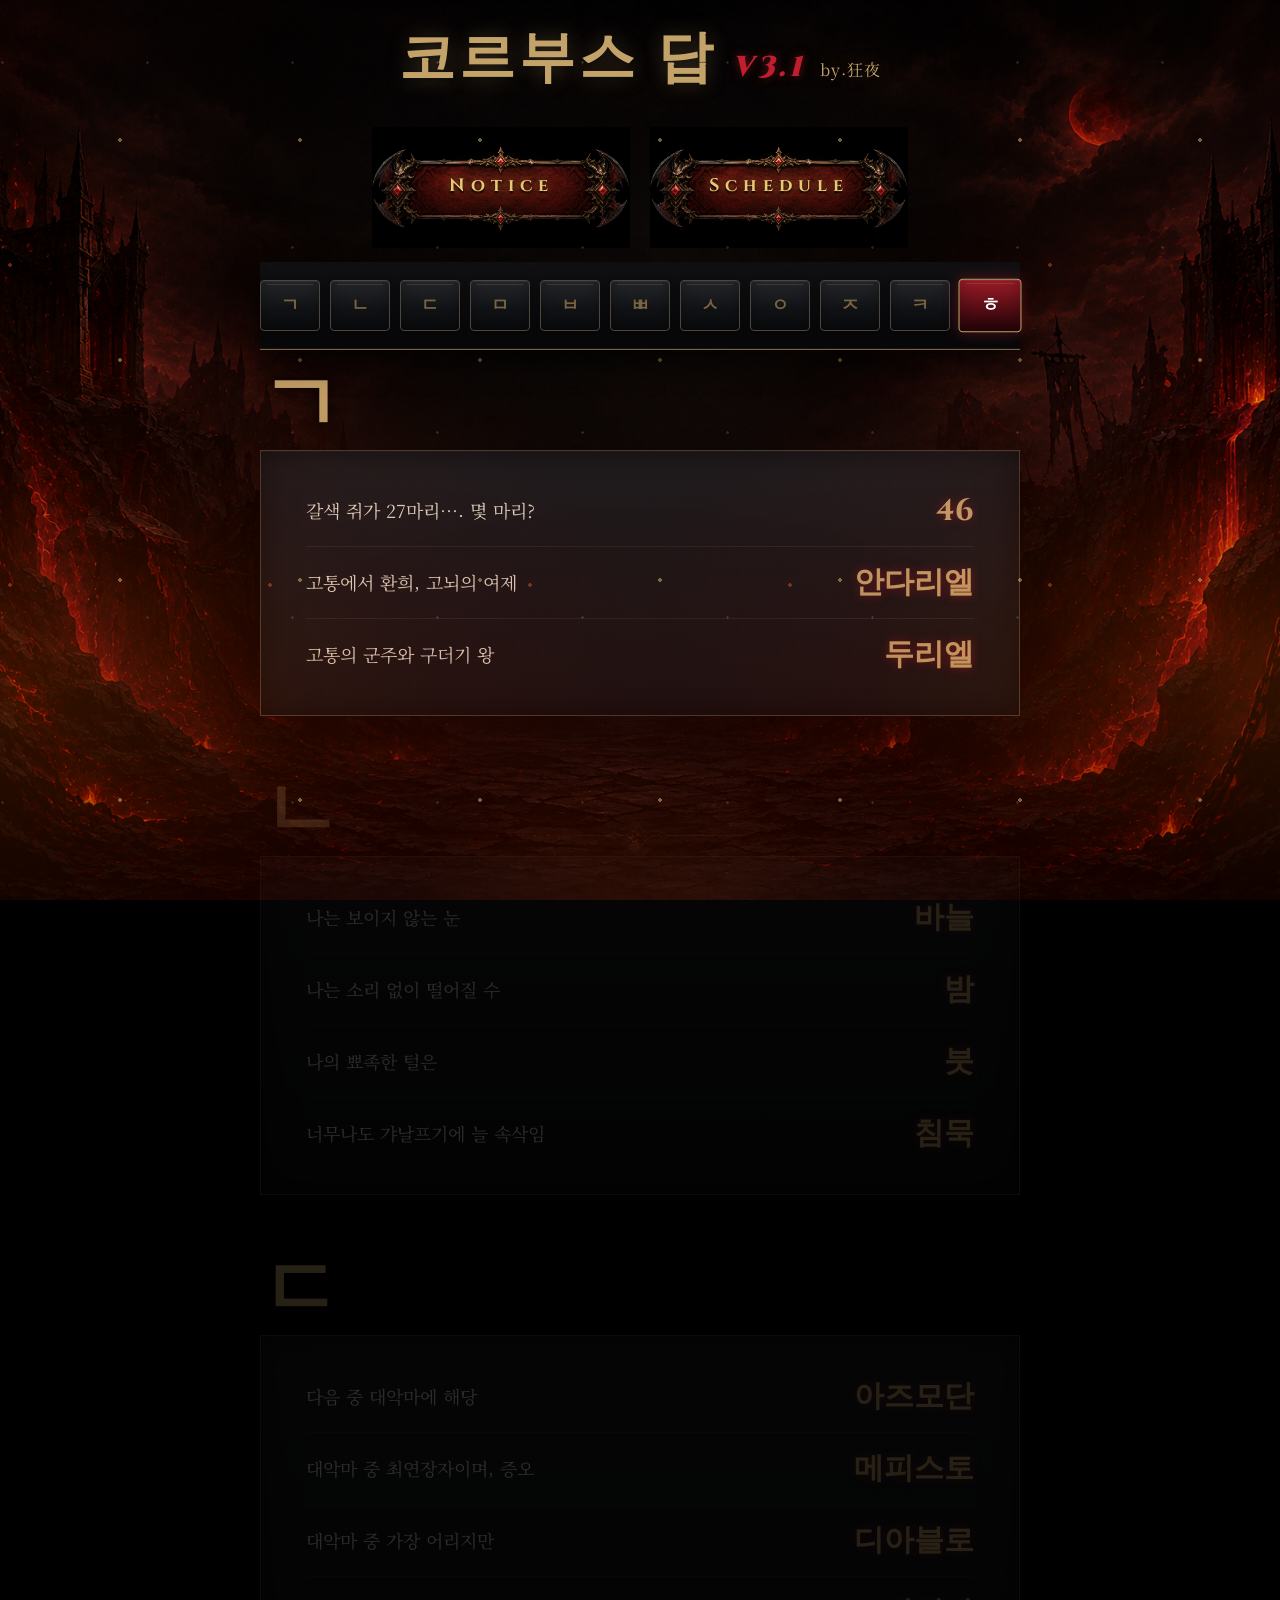
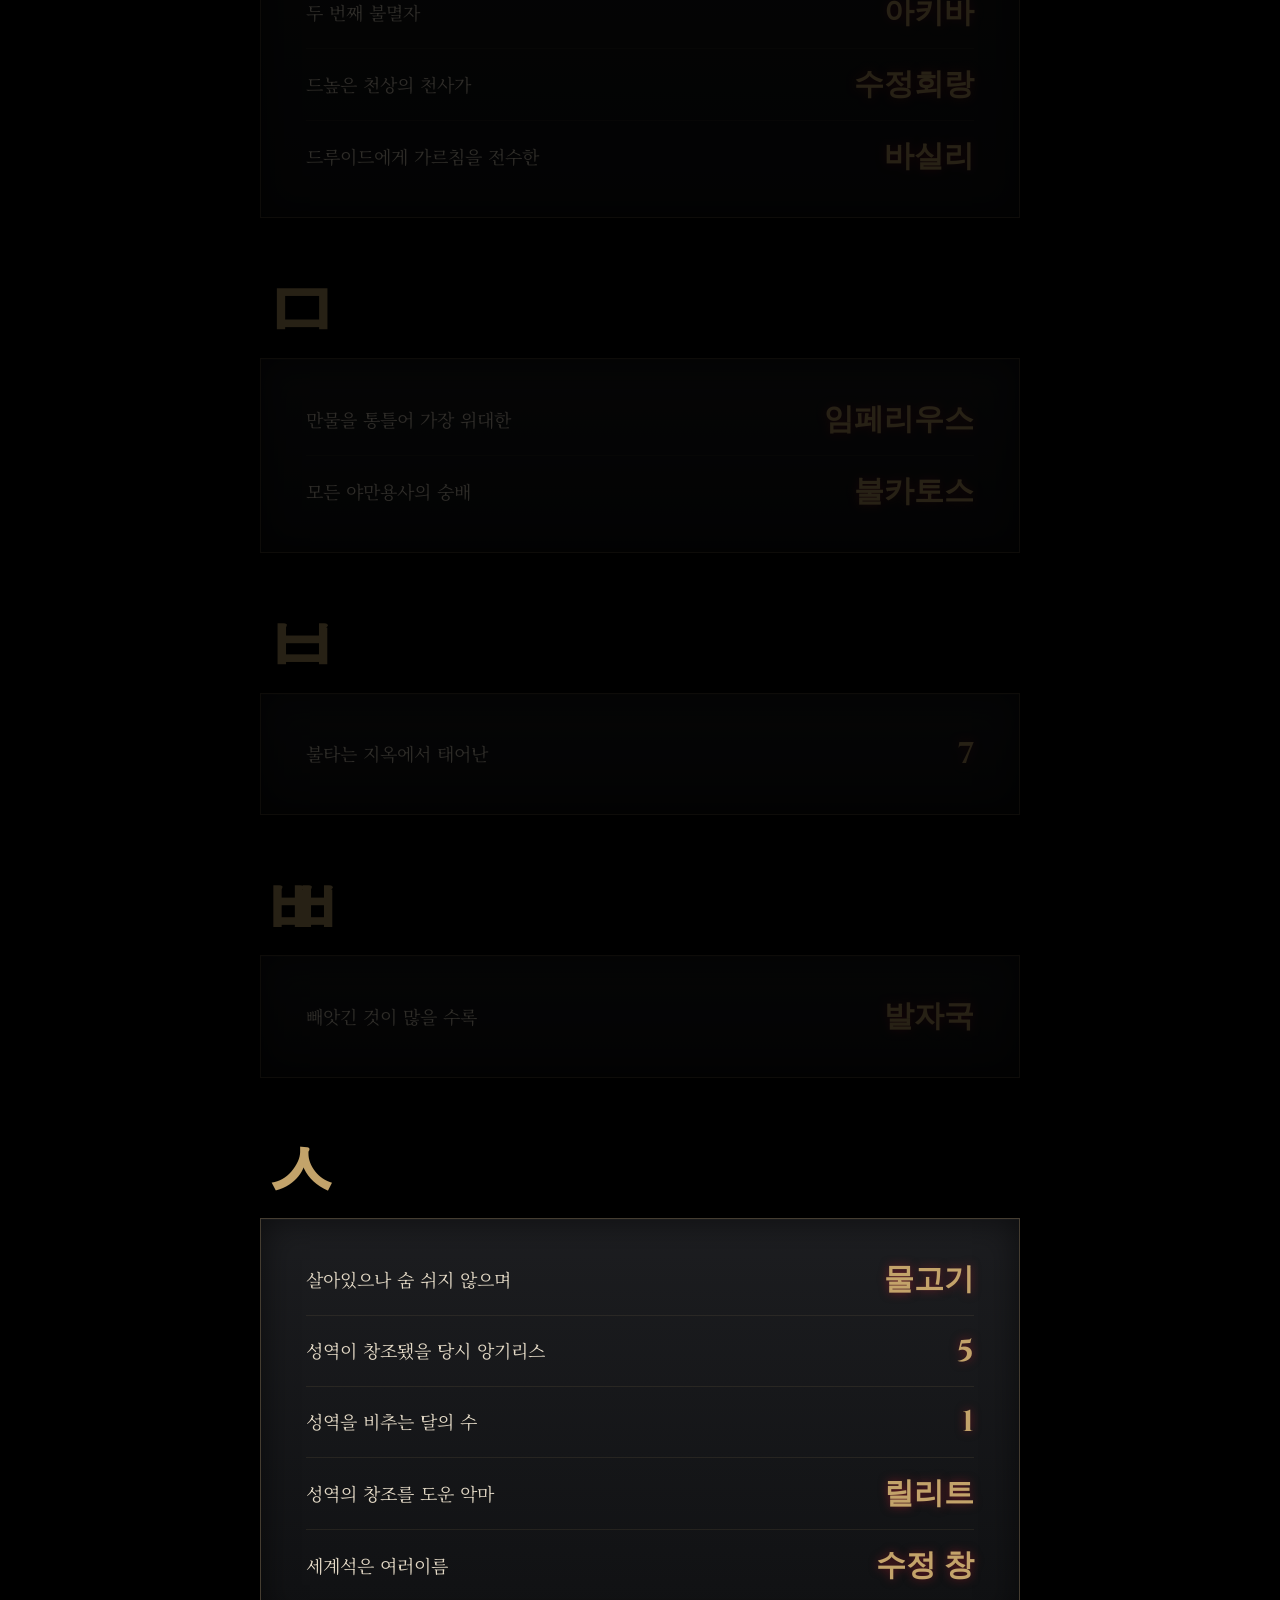
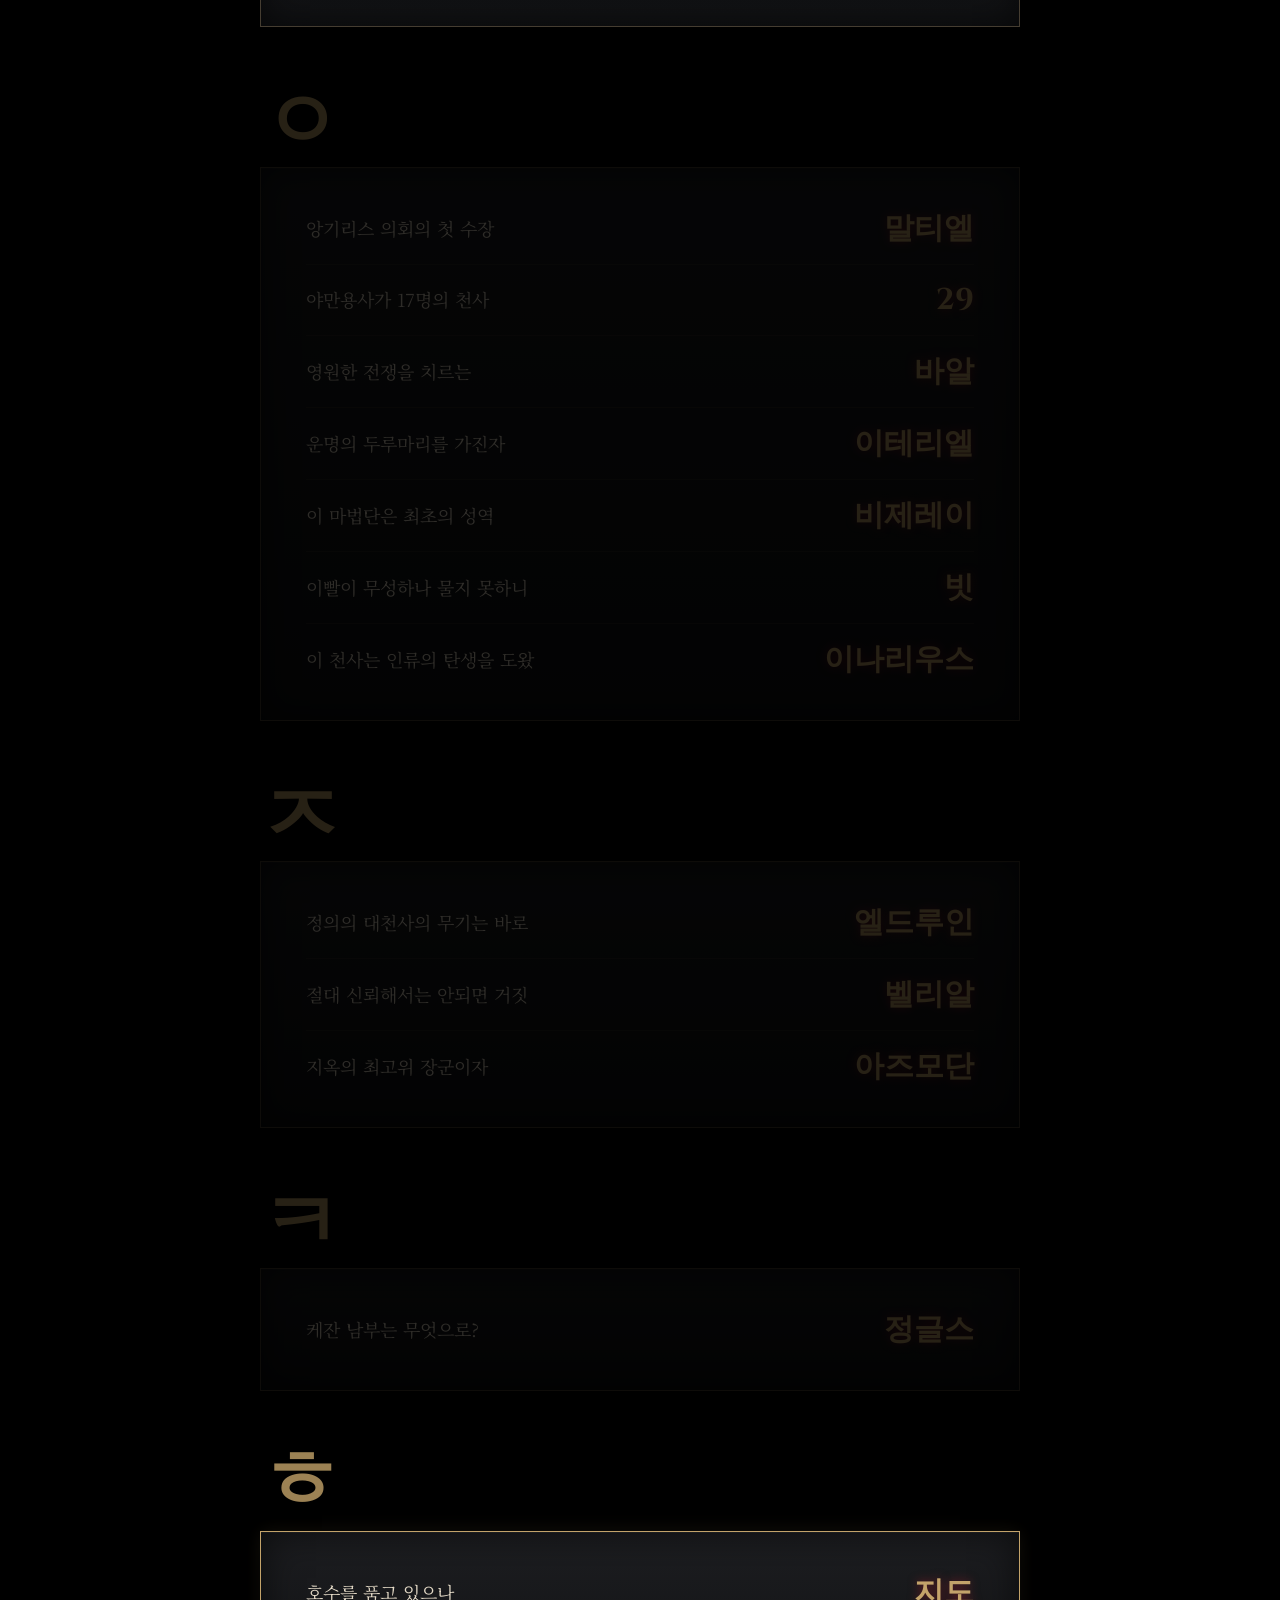
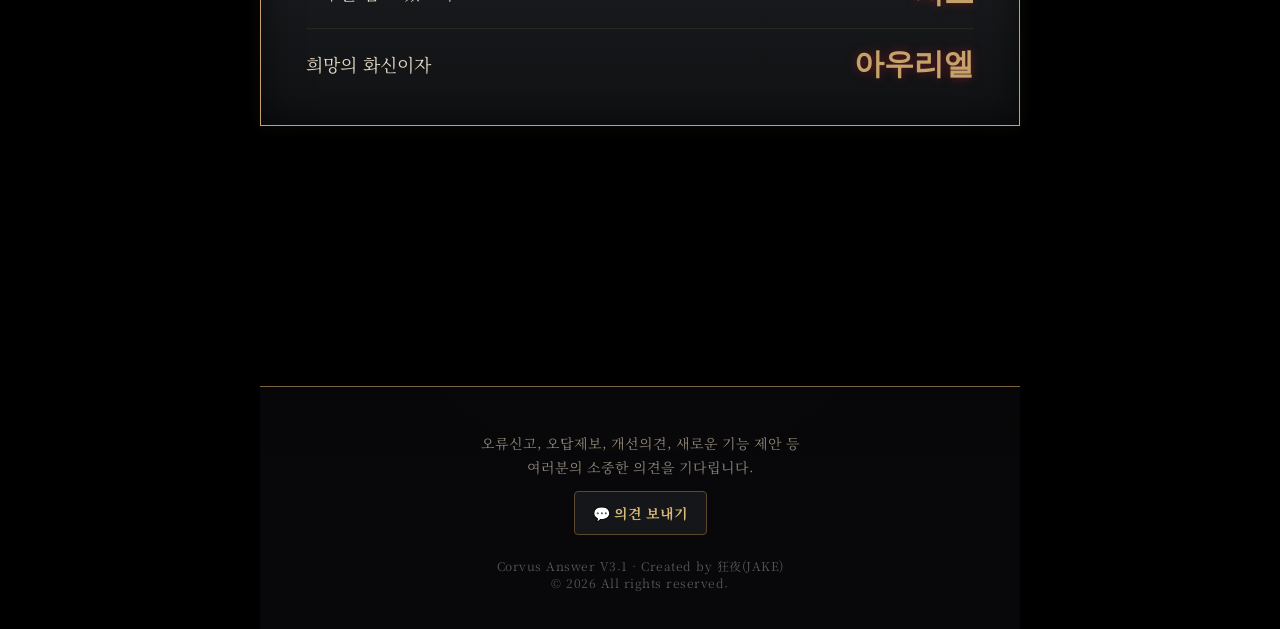
==== index.html @ dfe75353 "Update index.html" ====
<!DOCTYPE html>
<html lang="ko">
<head>
    <meta charset="UTF-8">
    <meta name="viewport" content="width=device-width, initial-scale=1.0">
    <title>코르부스 답 V3.1 - Immortal Edition</title>
    <link rel="stylesheet" href="corvus_v4_style.css">
</head>
<body>
<div class="embers"></div>

    <div class="wrapper">
        <div class="header-title">
            
            <h1>
                코르부스 답 <span class="ver">V3.1</span> 
                <span class="author">by.狂夜</span>
            </h1>
        </div>

        <input class="radio" type="radio" name="group" id="s1" checked>
        <input class="radio" type="radio" name="group" id="s2"><input class="radio" type="radio" name="group" id="s3">
        <input class="radio" type="radio" name="group" id="s5"><input class="radio" type="radio" name="group" id="s6">
        <input class="radio" type="radio" name="group" id="s16"><input class="radio" type="radio" name="group" id="s7">
        <input class="radio" type="radio" name="group" id="s8"><input class="radio" type="radio" name="group" id="s9">
        <input class="radio" type="radio" name="group" id="s11"><input class="radio" type="radio" name="group" id="s14">
        

<div class="notice-buttons">

    <button type="button" class="notice-button" id="noticeOpen">
   <!--     <span class="notice-button-title">필 독</span>-->
        <span class="notice-button-sub">Notice</span>
    </button>

    <a href="immortal_schedule.html" class="notice-button schedule-button">
     <!--   <span class="notice-button-title">일 정</span>-->
        <span class="notice-button-sub">Schedule</span>
    </a>

</div>

        <div class="tabs">
            <label class="tab" id="t1" for="s1">ㄱ</label>
            <label class="tab" id="t2" for="s2">ㄴ</label>
            <label class="tab" id="t3" for="s3">ㄷ</label>
            <label class="tab" id="t5" for="s5">ㅁ</label>
            <label class="tab" id="t6" for="s6">ㅂ</label>
            <label class="tab" id="t16" for="s16">ㅃ</label>
            <label class="tab" id="t7" for="s7">ㅅ</label>
            <label class="tab" id="t8" for="s8">ㅇ</label>
            <label class="tab" id="t9" for="s9">ㅈ</label>
            <label class="tab" id="t11" for="s11">ㅋ</label>
            <label class="tab" id="t14" for="s14">ㅎ</label>
           
        </div>

          <div class="panels">
         <div class="panel" id="s1-panel">
            <div><div class="box1">갈색 쥐가 27마리…. 몇 마리?</div><div class="box2">46</div></div>
            <div><div class="box1">고통에서 환희, 고뇌의 여제</div><div class="box2">안다리엘</div></div>
            <div><div class="box1">고통의 군주와 구더기 왕</div><div class="box2">두리엘</div></div>
        </div>
        <div class="panel" id="s2-panel">
            <div><div class="box1">나는 보이지 않는 눈</div><div class="box2">바늘</div></div>
            <div><div class="box1">나는 소리 없이 떨어질 수</div><div class="box2">밤</div></div>
            <div><div class="box1">나의 뾰족한 털은</div><div class="box2">붓</div></div>
            <div><div class="box1">너무나도 갸날프기에 늘 속삭임</div><div class="box2">침묵</div></div>
        </div>
        <div class="panel" id="s3-panel">
            <div><div class="box1">다음 중 대악마에 해당</div><div class="box2">아즈모단</div></div>
		<div><div class="box1">대악마 중 최연장자이며, 증오</div><div class="box2">메피스토</div></div>
            <div><div class="box1">대악마 중 가장 어리지만</div><div class="box2">디아블로</div></div>
            <div><div class="box1">두 번째 불멸자</div><div class="box2">아키바</div></div>
            <div><div class="box1">드높은 천상의 천사가</div><div class="box2">수정회랑</div></div>
           <div><div class="box1">드루이드에게 가르침을 전수한</div><div class="box2">바실리</div></div>
        </div>
	
        <div class="panel" id="s5-panel">
            <div><div class="box1">만물을 통틀어 가장 위대한</div><div class="box2">임페리우스</div></div>
            <div><div class="box1">모든 야만용사의 숭배</div><div class="box2">불카토스</div></div>
        </div>
        <div class="panel" id="s6-panel">
            <div><div class="box1">불타는 지옥에서 태어난</div><div class="box2">7</div></div>
        </div>
        <div class="panel" id="s16-panel">
            <div><div class="box1">빼앗긴 것이 많을 수록</div><div class="box2">발자국</div></div>
        </div>
        <div class="panel" id="s7-panel">
            <div><div class="box1">살아있으나 숨 쉬지 않으며</div><div class="box2">물고기</div></div>
            <div><div class="box1">성역이 창조됐을 당시 앙기리스</div><div class="box2">5</div></div>
            <div><div class="box1">성역을 비추는 달의 수</div><div class="box2">1</div></div>
            <div><div class="box1">성역의 창조를 도운 악마</div><div class="box2">릴리트</div></div>
            <div><div class="box1">세계석은 여러이름</div><div class="box2">수정 창</div></div>
        </div>
        <div class="panel" id="s8-panel">
            <div><div class="box1">앙기리스 의회의 첫 수장</div><div class="box2">말티엘</div></div>
            <div><div class="box1">야만용사가 17명의 천사</div><div class="box2">29</div></div>
	   <div><div class="box1">영원한 전쟁을 치르는</div><div class="box2">바알</div></div>
	   <div><div class="box1">운명의 두루마리를 가진자</div><div class="box2">이테리엘</div></div>
	   <div><div class="box1">이 마법단은 최초의 성역</div><div class="box2">비제레이</div></div>
            <div><div class="box1">이빨이 무성하나 물지 못하니</div><div class="box2">빗</div></div>
            <div><div class="box1">이 천사는 인류의 탄생을 도왔</div><div class="box2">이나리우스</div></div>
        </div>
        <div class="panel" id="s9-panel">
            <div><div class="box1">정의의 대천사의 무기는 바로</div><div class="box2">엘드루인</div></div>
            <div><div class="box1">절대 신뢰해서는 안되면 거짓</div><div class="box2">벨리알</div></div>
            <div><div class="box1">지옥의 최고위 장군이자</div><div class="box2">아즈모단</div></div>
        </div>
        <div class="panel" id="s11-panel">
            <div><div class="box1">케잔 남부는 무엇으로?</div><div class="box2">정글스</div></div>
        </div>
        <div class="panel" id="s14-panel">
            <div><div class="box1">호수를 품고 있으나</div><div class="box2">지도</div></div>
            <div><div class="box1">희망의 화신이자</div><div class="box2">아우리엘</div></div>
        </div>

<footer class="site-footer">
    <div class="footer-inner">
    
<div class="footer-text">
    오류신고, 오답제보, 개선의견, 새로운 기능 제안 등
	<br/>
    여러분의 소중한 의견을 기다립니다.
</div>

<a href="mailto:linkarl@naver.com?subject=코르부스 답 문의 및 제안"
   class="footer-email">
    💬 의견 보내기
</a>


<div class="footer-copy">
    Corvus Answer V3.1 · Created by 狂夜(JAKE)<br>
    © 2026 All rights reserved.
</div>
    </div>
</footer>
    </div>

        <div class="notice-modal" id="noticeModal" role="dialog" aria-modal="true" aria-labelledby="noticeTitle">
            <div class="notice-modal-content">
                <button type="button" class="notice-close" id="noticeClose" aria-label="공지 닫기">×</button>
<div class="notice-header">




                </div>

    <div class="notice-scroll">
                 

<p style="line-height:1.8;">
<strong>2026.07.13 </strong> 부터 <strong>새로운 불멸단 1주차</strong>가 시작됩니다.
</p>

<p style="line-height:1.8;">
<strong>『불멸단의 시험』</strong>은
<strong>월 · 화 · 수 (3일)</strong> 동안 반드시 진행해야 하는 
<strong>선행 퀘스트</strong>입니다.
</p>

<p style="line-height:1.8;">
하루 참여하지 않으면 다음날로 밀리므로
가급적 3일 모두 참여하여 진행이 늦어지지 않도록 부탁드립니다.
</p>

                <div class="notice-section">
<div class="notice-title notice-danger">★★ 참여방법</div>
                    <div> ✓ 화면 좌측 퀘스트 목록에서 <strong>'불멸자의 시험'</strong> 선택</div>
                    <div> ✓ 보이지 않을 경우 <strong>좌측 문서 아이콘(퀘스트 목록)</strong>을 눌러 확인</div>
 
</div>
                <div class="notice-section">
<div class="notice-title notice-danger">★★ 필수 확인</div>
                    <div>  ✓ 퀘스트 완료 후 반드시
<strong  class="notice-danger">[보상받기]</strong>
버튼까지 눌러야 최종 완료됩니다.</div>
                    <div> ✓ 보이지 않을 경우 <strong>좌측 문서 아이콘(퀘스트 목록)</strong>을 눌러 확인</div>
				</br>
  <img src="img_clear.png"
     class="zoom-image"   style="
        width:100%;
        border-radius:10px;
        margin-bottom:20px;
        box-shadow:0 0 20px rgba(0,0,0,.5);">
</div>

<div class="notice-alert">

<strong style="color:#ff4444;">⚠️ 미완료 시 불이익</strong>

<ul style="margin-top:10px;line-height:1.8;">
<li>❌ 코르부스 탐험 참여 불가</li>
<li>❌ 카이온의 시련 참여 불가</li>
<li>❌ 추방의례 / 칼날철야 참여 불가</li>
<li>❌ 불멸단(기간제) 망토 획득 불가</li>
</ul>

</div>

                <div class="notice-section">
<div class="notice-title notice-danger">★★ 필수 할 일</div>
                    <div> ✓ 불멸단의 시험: 첫 주 3일간 진행</div>
                    <div> ✓ 주간 퀘스트 60개 완료 <span class="notice-danger"><Strong>(불멸자 시험 3일 완료 후 60개 활성화)</Strong></span></div>
                    <div> ✓ 칼자루 주화 상인에서 지배력 인장 구매 후 기여</div>
                </div>

                <div class="notice-section">
                    <div class="notice-title notice-danger">★★★ 주말 금고템 선택 금지</div>
                    <div class="notice-danger"> ✓ 전 인원 선택 금지</div>
                    <div> ✓ 자동 전체 랜덤 배정</div>
                </div>

                <div class="notice-section">
                    <div  class="notice-title notice-danger">★★ 코르부스</div>
                    <div> ✓ 첫 주는 월·수·금 8:00~8:30</div>
                    <div class="notice-danger">★★★ 반드시 공대장이 입장을 외치면 입장하기</div>
                    <div > <strong class="notice-danger">*주의* </strong> 공대장 외 입장을 누르면 강제로 시작됩니다.</div>
                </div>

                <div class="notice-section">
                    <div   class="notice-title notice-danger">★★ 카이온의 시련</div>
                    <div> 08:00, 21:00, 22:00, 23:00 연합 전체 선착순 등록 </div>
                </div>
            </div>
        </div>
   </div>

    </div>




<div class="image-viewer" id="imageViewer">

    <!-- <span class="viewer-close">&times;</span> -->

    <img id="viewerImg">

	    <button
        type="button"
        class="viewer-close"
        id="viewerClose"
        aria-label="이미지 닫기"
    >
        ×
    </button>

</div>
  <script>
document.addEventListener("DOMContentLoaded", () => {
    const viewer = document.getElementById("imageViewer");
    const viewerImg = document.getElementById("viewerImg");
    const viewerClose = document.getElementById("viewerClose");

    const noticeModal = document.getElementById("noticeModal");
    const noticeOpen = document.getElementById("noticeOpen");
    const noticeClose = document.getElementById("noticeClose");

    let scale = 1;
    let translateX = 0;
    let translateY = 0;

    let isDragging = false;
    let dragStartX = 0;
    let dragStartY = 0;
    let startTranslateX = 0;
    let startTranslateY = 0;

    let pinchStartDistance = 0;
    let pinchStartScale = 1;

    function updateTransform() {
        viewerImg.style.transform =
            `translate(${translateX}px, ${translateY}px) scale(${scale})`;
    }

    function resetImageTransform() {
        scale = 1;
        translateX = 0;
        translateY = 0;
        updateTransform();
    }

    function openImageViewer(src) {
        viewerImg.src = src;
        resetImageTransform();
        viewer.classList.add("open");
    }

    function closeImageViewer() {
        viewer.classList.remove("open");
        resetImageTransform();
        viewerImg.removeAttribute("src");
    }

    /* =========================
       공지 팝업
    ========================= */
    noticeOpen?.addEventListener("click", () => {
        noticeModal.classList.add("open");
        document.body.style.overflow = "hidden";
    });

    function closeNotice() {
        noticeModal.classList.remove("open");
        document.body.style.overflow = "";
    }

    noticeClose?.addEventListener("click", closeNotice);

    noticeModal?.addEventListener("click", (event) => {
        if (event.target === noticeModal) {
            closeNotice();
        }
    });

    /* =========================
       이미지 열기/닫기
    ========================= */
    document.querySelectorAll(".zoom-image").forEach((img) => {
        img.addEventListener("click", (event) => {
            event.stopPropagation();
            openImageViewer(img.src);
        });
    });

    viewerClose?.addEventListener("click", (event) => {
        event.preventDefault();
        event.stopPropagation();
        closeImageViewer();
    });

    viewer?.addEventListener("click", (event) => {
        if (event.target === viewer) {
            closeImageViewer();
        }
    });

    /* =========================
       PC 휠 확대/축소
    ========================= */
    viewer?.addEventListener(
        "wheel",
        (event) => {
            if (!viewer.classList.contains("open")) return;

            event.preventDefault();

            const oldScale = scale;
            scale += event.deltaY > 0 ? -0.2 : 0.2;
            scale = Math.min(Math.max(scale, 1), 5);

            if (scale === 1) {
                translateX = 0;
                translateY = 0;
            } else {
                const rect = viewerImg.getBoundingClientRect();
                const imageCenterX = rect.left + rect.width / 2;
                const imageCenterY = rect.top + rect.height / 2;

                const mouseOffsetX = event.clientX - imageCenterX;
                const mouseOffsetY = event.clientY - imageCenterY;

                const ratio = scale / oldScale;

                translateX -= mouseOffsetX * (ratio - 1);
                translateY -= mouseOffsetY * (ratio - 1);
            }

            updateTransform();
        },
        { passive: false }
    );

    /* =========================
       PC 마우스 드래그
    ========================= */
    viewerImg?.addEventListener("mousedown", (event) => {
        if (scale <= 1) return;

        event.preventDefault();

        isDragging = true;
        dragStartX = event.clientX;
        dragStartY = event.clientY;
        startTranslateX = translateX;
        startTranslateY = translateY;

        viewerImg.style.cursor = "grabbing";
    });

    document.addEventListener("mousemove", (event) => {
        if (!isDragging) return;

        translateX =
            startTranslateX + (event.clientX - dragStartX);

        translateY =
            startTranslateY + (event.clientY - dragStartY);

        updateTransform();
    });

    document.addEventListener("mouseup", () => {
        isDragging = false;

        if (viewerImg) {
            viewerImg.style.cursor =
                scale > 1 ? "grab" : "default";
        }
    });

    /* =========================
       모바일 터치
    ========================= */
    viewer?.addEventListener(
        "touchstart",
        (event) => {
            if (event.touches.length === 1 && scale > 1) {
                isDragging = true;

                dragStartX = event.touches[0].clientX;
                dragStartY = event.touches[0].clientY;

                startTranslateX = translateX;
                startTranslateY = translateY;
            }

            if (event.touches.length === 2) {
                isDragging = false;

                pinchStartDistance = Math.hypot(
                    event.touches[0].clientX -
                    event.touches[1].clientX,

                    event.touches[0].clientY -
                    event.touches[1].clientY
                );

                pinchStartScale = scale;
            }
        },
        { passive: true }
    );

    viewer?.addEventListener(
        "touchmove",
        (event) => {
            if (
                event.touches.length === 1 &&
                isDragging &&
                scale > 1
            ) {
                event.preventDefault();

                translateX =
                    startTranslateX +
                    (event.touches[0].clientX - dragStartX);

                translateY =
                    startTranslateY +
                    (event.touches[0].clientY - dragStartY);

                updateTransform();
            }

            if (
                event.touches.length === 2 &&
                pinchStartDistance > 0
            ) {
                event.preventDefault();

                const newDistance = Math.hypot(
                    event.touches[0].clientX -
                    event.touches[1].clientX,

                    event.touches[0].clientY -
                    event.touches[1].clientY
                );

                scale =
                    pinchStartScale *
                    (newDistance / pinchStartDistance);

                scale = Math.min(Math.max(scale, 1), 5);

                if (scale === 1) {
                    translateX = 0;
                    translateY = 0;
                }

                updateTransform();
            }
        },
        { passive: false }
    );

    viewer?.addEventListener("touchend", (event) => {
        if (event.touches.length === 0) {
            isDragging = false;
            pinchStartDistance = 0;
        }

        if (event.touches.length < 2) {
            pinchStartDistance = 0;
        }
    });

    /* =========================
       더블클릭 확대/초기화
    ========================= */
    viewerImg?.addEventListener("dblclick", (event) => {
        event.preventDefault();
        event.stopPropagation();

        if (scale > 1) {
            resetImageTransform();
        } else {
            scale = 2.5;
            updateTransform();
        }
    });

    /* =========================
       ESC 닫기
    ========================= */
    document.addEventListener("keydown", (event) => {
        if (event.key !== "Escape") return;

        if (viewer?.classList.contains("open")) {
            closeImageViewer();
            return;
        }

        if (noticeModal?.classList.contains("open")) {
            closeNotice();
        }
    });

    /* =========================
       기존 자음 탭
    ========================= */
    const panelMap = {
    s1: "s1-panel",
    s2: "s2-panel",
    s3: "s3-panel",
    s5: "s5-panel",
    s6: "s6-panel",
    s16: "s16-panel",
    s7: "s7-panel",
    s8: "s8-panel",
    s9: "s9-panel",
    s11: "s11-panel",
    s14: "s14-panel"
};

document
    .querySelectorAll('input[name="group"]')
    .forEach((radio) => {
        radio.addEventListener("change", () => {
            const panelId = panelMap[radio.id];
            const panel = document.getElementById(panelId);

            if (!panel) return;

            panel.scrollIntoView({
                behavior: "auto",
                block: "start"
            });
        });
    });


const panelToRadioMap = {
    "s1-panel": "s1",
    "s2-panel": "s2",
    "s3-panel": "s3",
    "s5-panel": "s5",
    "s6-panel": "s6",
    "s16-panel": "s16",
    "s7-panel": "s7",
    "s8-panel": "s8",
    "s9-panel": "s9",
    "s11-panel": "s11",
    "s14-panel": "s14"
};

const panels = Object.keys(panelToRadioMap)
    .map((panelId) => document.getElementById(panelId))
    .filter(Boolean);

const observer = new IntersectionObserver(
    (entries) => {
        const visiblePanels = entries
            .filter((entry) => entry.isIntersecting)
            .sort(
                (a, b) =>
                    Math.abs(a.boundingClientRect.top) -
                    Math.abs(b.boundingClientRect.top)
            );

        if (visiblePanels.length === 0) return;

        const currentPanel = visiblePanels[0].target;
        const radioId = panelToRadioMap[currentPanel.id];
        const radio = document.getElementById(radioId);

        if (radio) {
            radio.checked = true;
        }
    },
    {
        rootMargin: "-45% 0px -55% 0px",
        threshold: 0
    }
);

panels.forEach((panel) => {
    observer.observe(panel);
});
});
</script>


</body>
</html>
---- corvus_v4_style.css ----
@import url('https://fonts.googleapis.com/css2?family=Cinzel:wght@700;900&family=Noto+Serif+KR:wght@400;700&display=swap');

:root{
    --bg-main:#0a0a0c;
    --card-bg:#141619;
    --accent:#bf1e2e;
    --gold:#c3a36a;
    --gold-dim:#7a6341;
    --main-text:#e3d9c6;
    --dim-text:#6b6b6b;
}

/* =========================
   기본 레이아웃 / 배경
========================= */
*{
    box-sizing:border-box;
}

html{
    scroll-behavior:smooth;
}

body{
    margin:0;
    padding:0;
    min-height:100vh;

    display:flex;
    flex-direction:column;
    align-items:center;

    overflow-x:hidden;

    font-family:'Noto Serif KR', serif;
    color:var(--main-text);
    background-color:#000;

    background-image:
        linear-gradient(
            to bottom,
            rgba(0,0,0,.02) 0%,
            rgba(0,0,0,.08) 38%,
            rgba(0,0,0,.28) 100%
        ),
        url("./img_back.png");

    background-size:cover;
    background-position:center top;
    background-repeat:no-repeat;
    background-attachment:fixed;

    position:relative;
}

/* 좌우 용암광 - 강조 버전 */
body::before{
    content:"";
    position:fixed;
    inset:0;
    z-index:1;
    pointer-events:none;

    background:
        radial-gradient(
            ellipse at 0% 76%,
            rgba(255,92,0,.34) 0%,
            rgba(190,35,0,.17) 23%,
            rgba(110,10,0,.07) 38%,
            transparent 54%
        ),
        radial-gradient(
            ellipse at 100% 74%,
            rgba(255,96,0,.32) 0%,
            rgba(185,32,0,.16) 23%,
            rgba(105,10,0,.07) 38%,
            transparent 54%
        );

    opacity:.58;
    animation:lavaPulse 7s ease-in-out infinite;
}

/* 하단 중앙 붉은 광원 */
body::after{
    content:"";
    position:fixed;
    left:0;
    right:0;
    bottom:0;
    height:48vh;
    z-index:1;
    pointer-events:none;

    background:
        radial-gradient(
            ellipse at 50% 115%,
            rgba(255,72,0,.30) 0%,
            rgba(155,20,0,.14) 30%,
            transparent 66%
        );

    opacity:.52;
    animation:groundGlow 9s ease-in-out infinite;
}

@keyframes lavaPulse{
    0%,100%{ opacity:.42; }
    50%{ opacity:.78; }
}

@keyframes groundGlow{
    0%,100%{
        opacity:.34;
        transform:scaleX(.95);
    }
    50%{
        opacity:.68;
        transform:scaleX(1.05);
    }
}

50%{ opacity:.46; }
}

.wrapper{
    position:relative;
    z-index:5;

    width:100%;
    max-width:1100px;

    margin:0 auto;
    padding:0 40px 150px;
}

/* =========================
   불씨 효과
========================= */
.embers{
    position:fixed;
    inset:0;
    z-index:2;

    overflow:hidden;
    pointer-events:none;
}

.embers::before{
    content:"";

    position:absolute;
    left:0;
    right:0;
    bottom:-260px;

    height:145%;

    background-image:
        radial-gradient(circle, rgba(255,215,135,.96) 0 1.6px, transparent 1.8px),
        radial-gradient(circle, rgba(255,104,38,.86) 0 1.8px, transparent 2px),
        radial-gradient(circle, rgba(235,225,210,.34) 0 1px, transparent 1.5px);

    background-size:
        180px 220px,
        260px 320px,
        145px 185px;

    background-position:
        30px 35px,
        140px 110px,
        75px 160px;

    opacity:.46;

    transform:translate3d(0,140px,0);
    animation:embersRise 24s linear infinite;
    will-change:transform;
}

@keyframes embersRise{
    from{
        transform:translate3d(0,140px,0);
    }
    to{
        transform:translate3d(28px,-340px,0);
    }
}

/* =========================
   헤더
========================= */
.header-title{
    display:flex;
    flex-direction:column;
    align-items:center;

    gap:8px;
    padding:20px 0;

    text-align:center;
}

.header-title .diablo-logo{
    width:100%;
    max-width:400px;
    height:auto;
    opacity:.9;
}

.header-title h1{
    display:flex;
    align-items:baseline;
    justify-content:center;
    flex-wrap:wrap;

    gap:15px;
    margin:0;

    font-family:'Cinzel', serif;
    font-size:3.5rem;
    font-weight:900;
    letter-spacing:4px;

    color:var(--gold);

    text-shadow:
        0 0 20px rgba(195,163,106,.3),
        2px 2px 4px #000;
}

.header-title h1 .ver{
    color:var(--accent);
    font-size:1.8rem;
    font-style:italic;

    text-shadow:0 0 10px rgba(191,30,46,.5);
}

.header-title h1 .author{
    color:var(--gold);

    font-family:'Noto Serif KR', serif;
    font-size:1rem;
    font-weight:400;
    letter-spacing:1px;
}

/* =========================
   공지 / 일정 버튼
========================= */
.notice-buttons{
    width:100%;

    display:flex;
    justify-content:center;
    align-items:center;

    gap:18px;
    margin:10px 0 14px;
}

.notice-button{
    position:relative;

    width:260px;
    aspect-ratio:1792 / 832;

    display:flex;
    justify-content:center;
    align-items:center;

    border:0;

    background-color:transparent;
    background-image:url("./bt_back.png");
    background-size:contain;
    background-repeat:no-repeat;
    background-position:center;

    cursor:pointer;
    text-decoration:none;

    transition:
        transform .18s ease,
        filter .18s ease;
}

.notice-button::after{
    content:"";

    position:absolute;
    inset:18% 12%;

    border-radius:50%;

    background:
        radial-gradient(
            ellipse,
            rgba(255,173,66,.12),
            transparent 68%
        );

    opacity:.5;
    pointer-events:none;
}

.notice-button:hover{
    transform:translateY(-2px) scale(1.015);
    filter:brightness(1.08);
}

.notice-button:active{
    transform:scale(.985);
}

.notice-button-title{
    transform:translateX(10px);

    color:#f3d27f;

    font-size:34px;
    font-weight:700;
    line-height:1;
    letter-spacing:12px;

    text-shadow:
        0 2px 2px #000,
        0 0 8px rgba(255,211,115,.35);

    white-space:nowrap;
}

.notice-button-sub{
    position:relative;
    z-index:1;

    margin:0;
    padding:0;

    color:#e9c873;

    font-family:'Cinzel', serif;
    font-size:18px;
    font-weight:700;
    letter-spacing:6px;
    line-height:1;

    text-shadow:
        0 2px 2px #000,
        0 0 8px rgba(255,205,100,.45);

    transform:translateY(-1px);
    white-space:nowrap;
}

.schedule-button{
    display:flex;
    text-decoration:none;
}

.schedule-link-wrap{
    width:100%;

    display:flex;
    justify-content:center;

    margin:18px 0 26px;
}

.schedule-link-button{
    width:min(420px, 92%);
    min-height:64px;

    display:flex;
    justify-content:center;
    align-items:center;

    padding:14px 24px;

    color:#f4d58b;
    font-size:22px;
    font-weight:700;
    letter-spacing:4px;

    border:1px solid #c3a36a;
    border-radius:5px;

    background:
        linear-gradient(to bottom, #7f111c, #39070c);

    box-shadow:
        0 0 18px rgba(191,30,46,.4),
        inset 0 0 12px rgba(255,255,255,.06);

    text-decoration:none;

    transition:
        transform .2s ease,
        filter .2s ease;
}

.schedule-link-button:hover{
    transform:translateY(-2px);
    filter:brightness(1.12);
}

.schedule-link-button:active{
    transform:scale(.98);
}

/* =========================
   자음 탭
========================= */
.tabs{
    position:sticky;
    top:0;
    z-index:1000;

    display:flex;
    flex-wrap:wrap;
    justify-content:center;

    gap:10px;
    margin-top:8px;
    margin-bottom:100px;
    padding:18px 0;

    background:
        linear-gradient(
            to bottom,
            rgba(16,16,18,.97),
            rgba(7,7,9,.97)
        );

    border-bottom:1px solid var(--gold-dim);

    box-shadow:
        0 12px 24px rgba(0,0,0,.65),
        inset 0 -1px 0 rgba(195,163,106,.08);
}

.tab{
    position:relative;
    overflow:hidden;

    padding:12px 20px;

    cursor:pointer;

    color:var(--gold-dim);

    font-family:'Cinzel', serif;
    font-size:18px;
    font-weight:700;

    border:1px solid #4c463c;
    border-radius:4px;

    background:
        linear-gradient(
            to bottom,
            #24262a 0%,
            #121316 55%,
            #0b0c0e 100%
        );

    box-shadow:
        inset 0 1px 0 rgba(255,255,255,.05),
        inset 0 -8px 16px rgba(0,0,0,.3),
        0 3px 7px rgba(0,0,0,.35);

    transition:
        transform .2s ease,
        color .2s ease,
        border-color .2s ease,
        box-shadow .2s ease,
        background .2s ease;
}

.tab::before{
    content:"";

    position:absolute;
    left:10%;
    right:10%;
    top:3px;

    height:1px;

    background:rgba(195,163,106,.18);
}

.radio{
    display:none;
}

#s1:checked ~ .tabs #t1,
#s2:checked ~ .tabs #t2,
#s3:checked ~ .tabs #t3,
#s5:checked ~ .tabs #t5,
#s6:checked ~ .tabs #t6,
#s7:checked ~ .tabs #t7,
#s8:checked ~ .tabs #t8,
#s9:checked ~ .tabs #t9,
#s11:checked ~ .tabs #t11,
#s14:checked ~ .tabs #t14,
#s16:checked ~ .tabs #t16{
    color:#fff;
    border-color:var(--gold);

    background:
        linear-gradient(
            to bottom,
            #9b1c28 0%,
            #5d0e16 52%,
            #2a0509 100%
        );

    box-shadow:
        inset 0 1px 0 rgba(255,255,255,.08),
        inset 0 -10px 18px rgba(0,0,0,.28),
        0 0 14px rgba(191,30,46,.42);

    transform:scale(1.05);
}

/* =========================
   패널
========================= */
.panels{
    display:flex;
    flex-direction:column;
    gap:140px;
}

.panel{
    position:relative;
    overflow:visible;

    padding:25px 45px;

    opacity:.2;

    border:1px solid #453d31;

    background:
        linear-gradient(
            180deg,
            rgba(29,30,33,.97) 0%,
            rgba(16,17,19,.98) 100%
        );

    box-shadow:
        inset 0 1px 0 rgba(255,255,255,.025),
        inset 0 0 34px rgba(0,0,0,.58),
        0 20px 42px rgba(0,0,0,.3);

    scroll-margin-top:180px;

    transition:
        opacity .35s ease,
        border-color .35s ease,
        box-shadow .35s ease;
}

.panel::before{
    position:absolute;
    top:-100px;
    left:0;
    bottom:30px;
    z-index:-1;

    color:var(--gold);

    font-family:'Cinzel', serif;
    font-size:80px;
    font-weight:900;

    opacity:1;

    text-shadow:0 0 15px rgba(0,0,0,1);

    transition:
        opacity .25s ease,
        transform .25s ease;
}

#s1-panel::before{ content:"ㄱ"; }
#s2-panel::before{ content:"ㄴ"; }
#s3-panel::before{ content:"ㄷ"; }
#s5-panel::before{ content:"ㅁ"; }
#s6-panel::before{ content:"ㅂ"; }
#s16-panel::before{ content:"ㅃ"; }
#s7-panel::before{ content:"ㅅ"; }
#s8-panel::before{ content:"ㅇ"; }
#s9-panel::before{ content:"ㅈ"; }
#s11-panel::before{ content:"ㅋ"; }
#s14-panel::before{ content:"ㅎ"; }

#s1:checked ~ .panels #s1-panel,
#s2:checked ~ .panels #s2-panel,
#s3:checked ~ .panels #s3-panel,
#s5:checked ~ .panels #s5-panel,
#s6:checked ~ .panels #s6-panel,
#s7:checked ~ .panels #s7-panel,
#s8:checked ~ .panels #s8-panel,
#s9:checked ~ .panels #s9-panel,
#s11:checked ~ .panels #s11-panel,
#s14:checked ~ .panels #s14-panel,
#s16:checked ~ .panels #s16-panel{
    opacity:1;
    border-color:var(--gold);

    box-shadow:
        inset 0 1px 0 rgba(255,255,255,.035),
        inset 0 0 38px rgba(0,0,0,.6),
        0 18px 40px rgba(0,0,0,.45),
        0 0 18px rgba(195,163,106,.1);
}

#s1:checked ~ .panels #s1-panel::before,
#s2:checked ~ .panels #s2-panel::before,
#s3:checked ~ .panels #s3-panel::before,
#s5:checked ~ .panels #s5-panel::before,
#s6:checked ~ .panels #s6-panel::before,
#s7:checked ~ .panels #s7-panel::before,
#s8:checked ~ .panels #s8-panel::before,
#s9:checked ~ .panels #s9-panel::before,
#s11:checked ~ .panels #s11-panel::before,
#s14:checked ~ .panels #s14-panel::before,
#s16:checked ~ .panels #s16-panel::before{
    opacity:.8;
    transform:translateY(-5px);
}

.panel > div{
    display:flex;
    justify-content:space-between;
    align-items:center;

    gap:30px;
    padding:15px 0;

    border-bottom:1px solid rgba(195,163,106,.1);
}

.panel > div:last-child{
    border-bottom:0;
}

.box1{
    flex:1;

    color:var(--main-text);

    font-size:18px;
    font-weight:400;
    line-height:1.6;
}

.box2{
    flex-shrink:0;

    color:var(--gold);

    font-family:'Cinzel', serif;
    font-size:30px;
    font-weight:700;

    text-shadow:0 0 10px rgba(191,30,46,.5);
}

/* =========================
   공지 팝업
========================= */
.notice-modal{
    position:fixed;
    inset:0;
    z-index:3000;

    display:none;
    align-items:center;
    justify-content:center;

    padding:20px;

    background:rgba(0,0,0,.86);
}

.notice-modal.open{
    display:flex;
}

.notice-modal-content{
    position:relative;

    width:700px;
    min-width:700px;
    max-width:700px;
    height:900px;

    margin:0 auto;
    overflow:hidden;

    border:0;

    background:
        url("./notice_book_bg.png")
        center / 100% 100%
        no-repeat;
}

.notice-scroll{
    position:absolute;

    left:120px;
    right:52px;
    top:220px;
    bottom:160px;

    overflow-y:auto;

    padding-right:18px;
}

.notice-scroll::-webkit-scrollbar{
    width:12px;
}

.notice-scroll::-webkit-scrollbar-track{
    background:transparent;
    border-left:1px solid #5b4528;
}

.notice-scroll::-webkit-scrollbar-thumb{
    background:#8b1d1d;
    border:2px solid #b89046;
    border-radius:6px;
}

.notice-scroll::-webkit-scrollbar-thumb:hover{
    background:#b32b2b;
}

.notice-header{
    width:100%;

    display:flex;
    justify-content:center;
    align-items:center;

    margin:0 0 34px;
}

.notice-title-bg{
    width:min(500px, 100%);
    aspect-ratio:1280 / 832;

    display:flex;
    justify-content:center;
    align-items:center;

    padding:0;

    background:
        url("./notice_back.png")
        center / contain
        no-repeat;

    color:#f5d48a;

    font-size:30px;
    font-weight:700;
    letter-spacing:7px;
    line-height:1;

    text-shadow:
        0 2px 3px #000,
        0 0 8px rgba(255,210,110,.35);

    white-space:nowrap;
}

.notice-close{
    position:absolute;
    top:24px;
    right:26px;
    z-index:10;

    width:42px;
    height:42px;

    display:flex;
    align-items:center;
    justify-content:center;

    padding:0;

    border:1px solid #6f3f1f;
    border-radius:3px;

    background:
        linear-gradient(#8e281d,#4e0c09);

    color:#f1d18b;

    font-size:26px;
    font-weight:700;

    cursor:pointer;

    box-shadow:
        0 3px 8px rgba(0,0,0,.45),
        inset 0 0 8px rgba(255,210,120,.15);
}

.notice-modal-content p,
.notice-modal-content li,
.notice-modal-content .notice-section > div{
    color:#3f2918;
    text-shadow:none;
}

.notice-modal-content strong{
    font-family:'Noto Sans KR', sans-serif;
    font-weight:700;
}

.notice-modal-content h2,
.notice-modal-content h3,
.notice-modal-content .notice-title{
    color:#8a2118;
    text-shadow:0 1px 0 rgba(255,255,255,.25);
}

.notice-section{
    padding:20px 0;

    border-top:1px solid rgba(80,43,18,.25);

    line-height:1.8;
}

.notice-section:first-of-type{
    border-top:0;
}

.notice-title{
    margin-bottom:8px;

    font-size:19px;
    font-weight:700;
}

.notice-warning{
    color:#875500 !important;
    font-weight:700;
}

.notice-danger{
    color:#a01818 !important;
    font-weight:700;
}

.notice-alert{
    margin-top:18px;
    padding:18px 20px;

    background:rgba(105,9,9,.9);

    border:1px solid #b94335;
    border-radius:8px;

    color:#f4d7ba;
}

.notice-alert li,
.notice-alert strong{
    color:#f4d7ba !important;
}

/* =========================
   이미지 전체보기
========================= */
.zoom-image{
    cursor:pointer;
    transition:opacity .2s ease;
}

.zoom-image:hover{
    opacity:.9;
}

.image-viewer{
    position:fixed;
    inset:0;
    z-index:99999;

    display:none;
    justify-content:center;
    align-items:center;

    overflow:hidden;

    background:rgba(0,0,0,.95);

    touch-action:none;
}

.image-viewer.open{
    display:flex;
}

.image-viewer img{
    position:relative;
    z-index:1;

    max-width:95vw;
    max-height:95vh;

    object-fit:contain;

    transform-origin:center center;
    transform:translate(0,0) scale(1);

    cursor:grab;

    user-select:none;
    -webkit-user-drag:none;

    touch-action:none;
    transition:none;
}

.viewer-close{
    position:fixed;

    top:calc(16px + env(safe-area-inset-top));
    right:16px;
    z-index:100001;

    width:46px;
    height:46px;

    display:flex;
    align-items:center;
    justify-content:center;

    border:1px solid rgba(255,255,255,.35);
    border-radius:50%;

    background:rgba(0,0,0,.75);
    color:#fff;

    font-size:34px;
    line-height:1;

    cursor:pointer;

    user-select:none;
    -webkit-tap-highlight-color:transparent;

    box-shadow:0 4px 18px rgba(0,0,0,.6);
}

/* =========================
   푸터
========================= */
.site-footer{
    width:100%;

    margin-top:120px;
    padding:45px 20px 38px;

    border-top:1px solid var(--gold-dim);

    background:
        linear-gradient(
            to bottom,
            rgba(8,8,10,.88),
            #08080a 45%
        ),
        radial-gradient(
            circle at center top,
            rgba(191,30,46,.07),
            transparent 65%
        );

    text-align:center;
}

.footer-inner{
    width:100%;
    max-width:1100px;
    margin:0 auto;
}

.footer-title{
    margin-bottom:14px;

    color:var(--gold);

    font-family:'Cinzel', serif;
    font-size:18px;
    font-weight:700;
    letter-spacing:3px;

    text-shadow:0 0 12px rgba(195,163,106,.25);
}

.footer-text{
    margin-bottom:12px;

    color:#8e8678;

    font-size:14px;
    line-height:1.7;
}

.footer-email{
    display:inline-block;

    padding:11px 18px;

    border:1px solid #5c482c;
    border-radius:4px;

    background:#151619;
    color:#d6b875;

    font-size:14px;
    font-weight:700;
    text-decoration:none;

    transition:
        border-color .2s ease,
        background .2s ease,
        color .2s ease,
        transform .2s ease;
}

.footer-email:hover{
    color:#fff;
    border-color:var(--gold);
    background:#251316;
    transform:translateY(-2px);
}

.footer-copy{
    margin-top:22px;

    color:#555;

    font-size:12px;
    letter-spacing:.5px;
}

/* =========================
   모바일
========================= */
@media(max-width:768px){
    body{
        background-size:auto 100vh;
        background-position:center top;
        background-attachment:scroll;
    }

    body::before{
        position:absolute;
        opacity:.46;
        animation:lavaPulse 10s ease-in-out infinite;
    }

    body::after{
        position:absolute;
        opacity:.38;
        animation:none;
    }

    .embers{
        position:absolute;
    }

    .embers::before{
        opacity:.28;
        animation-duration:30s;
    }

    .wrapper{
        padding:0 20px 100px;
    }

    .header-title h1{
        font-size:2.2rem;
    }

    .header-title h1 .ver{
        font-size:1.2rem;
    }

    .notice-buttons{
        gap:8px;
        padding:0 8px;
    }

    .notice-button{
        width:calc(50% - 4px);
    }

    .notice-button-sub{
        font-size:clamp(11px, 3vw, 16px);
        letter-spacing:clamp(2px, 1vw, 5px);
    }

    .schedule-link-button{
        width:94%;
        min-height:56px;

        font-size:18px;
        letter-spacing:2px;
    }

    .tabs{
        margin-bottom:80px;

        padding:16px 8px;

        background:#0b0b0d;
        box-shadow:0 8px 18px rgba(0,0,0,.65);
    }

    .tab{
        padding:10px 14px;
        font-size:15px;
    }

    .panels{
        gap:100px;
    }

    .panel{
        padding:10px 25px;
        scroll-margin-top:220px;
    }

    .panel::before{
        top:-70px;
        font-size:50px;
    }

    .box1{
        font-size:15px;
    }

    .box2{
        font-size:22px;
    }

    .notice-modal{
        align-items:flex-start;
        padding:8px;
    }

    .notice-modal-content{
        width:calc(100vw - 16px);
        min-width:0;
        max-width:none;
        height:calc(100dvh - 16px);
    }

    .notice-header{
        margin-bottom:28px;
    }

    .notice-title-bg{
        width:100%;
        max-width:500px;

        padding-left:20%;

        font-size:clamp(19px, 5.6vw, 26px);
        letter-spacing:clamp(3px, 1.5vw, 6px);
    }

    .notice-close{
        top:16px;
        right:16px;

        width:38px;
        height:38px;

        font-size:23px;
    }

    .notice-scroll{
        left:15%;
        right:7%;
        top:26%;
        bottom:18%;
    }

    .site-footer{
        margin-top:80px;
        padding:36px 16px 30px;
    }

    .footer-title{
        font-size:16px;
        letter-spacing:2px;
    }

    .footer-text{
        font-size:13px;
    }

    .footer-email{
        width:100%;
        max-width:360px;

        font-size:13px;
    }
}

@media(max-width:480px){
    .wrapper{
        padding-left:12px;
        padding-right:12px;
    }

    .tabs{
        margin-bottom:80px;
    }

    .notice-scroll{
        left:10%;
        right:6%;
        top:20%;
        bottom:13%;
    }

    .panel{
        scroll-margin-top:220px;
    }
}

/* =========================
   모션 최소화
========================= */
@media(prefers-reduced-motion:reduce){
    body::before,
    body::after,
    .embers::before{
        animation:none !important;
    }
}
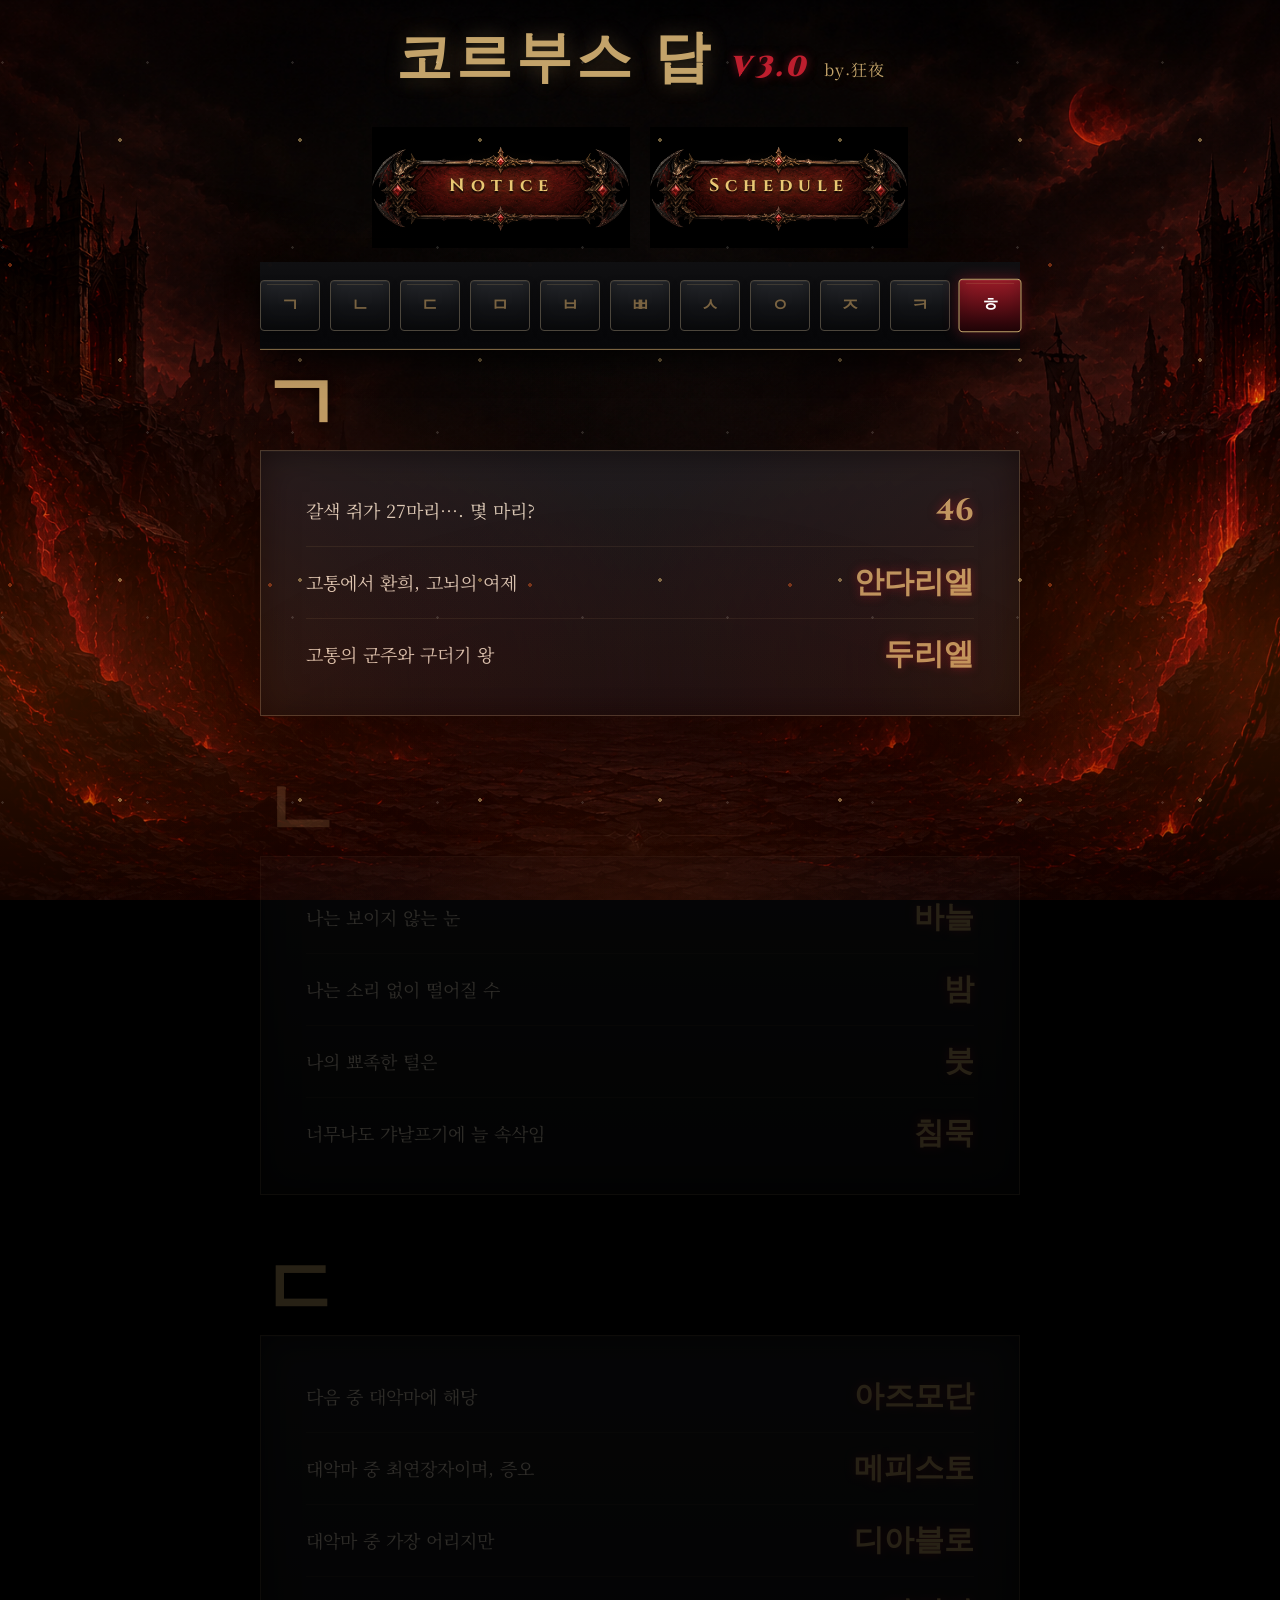
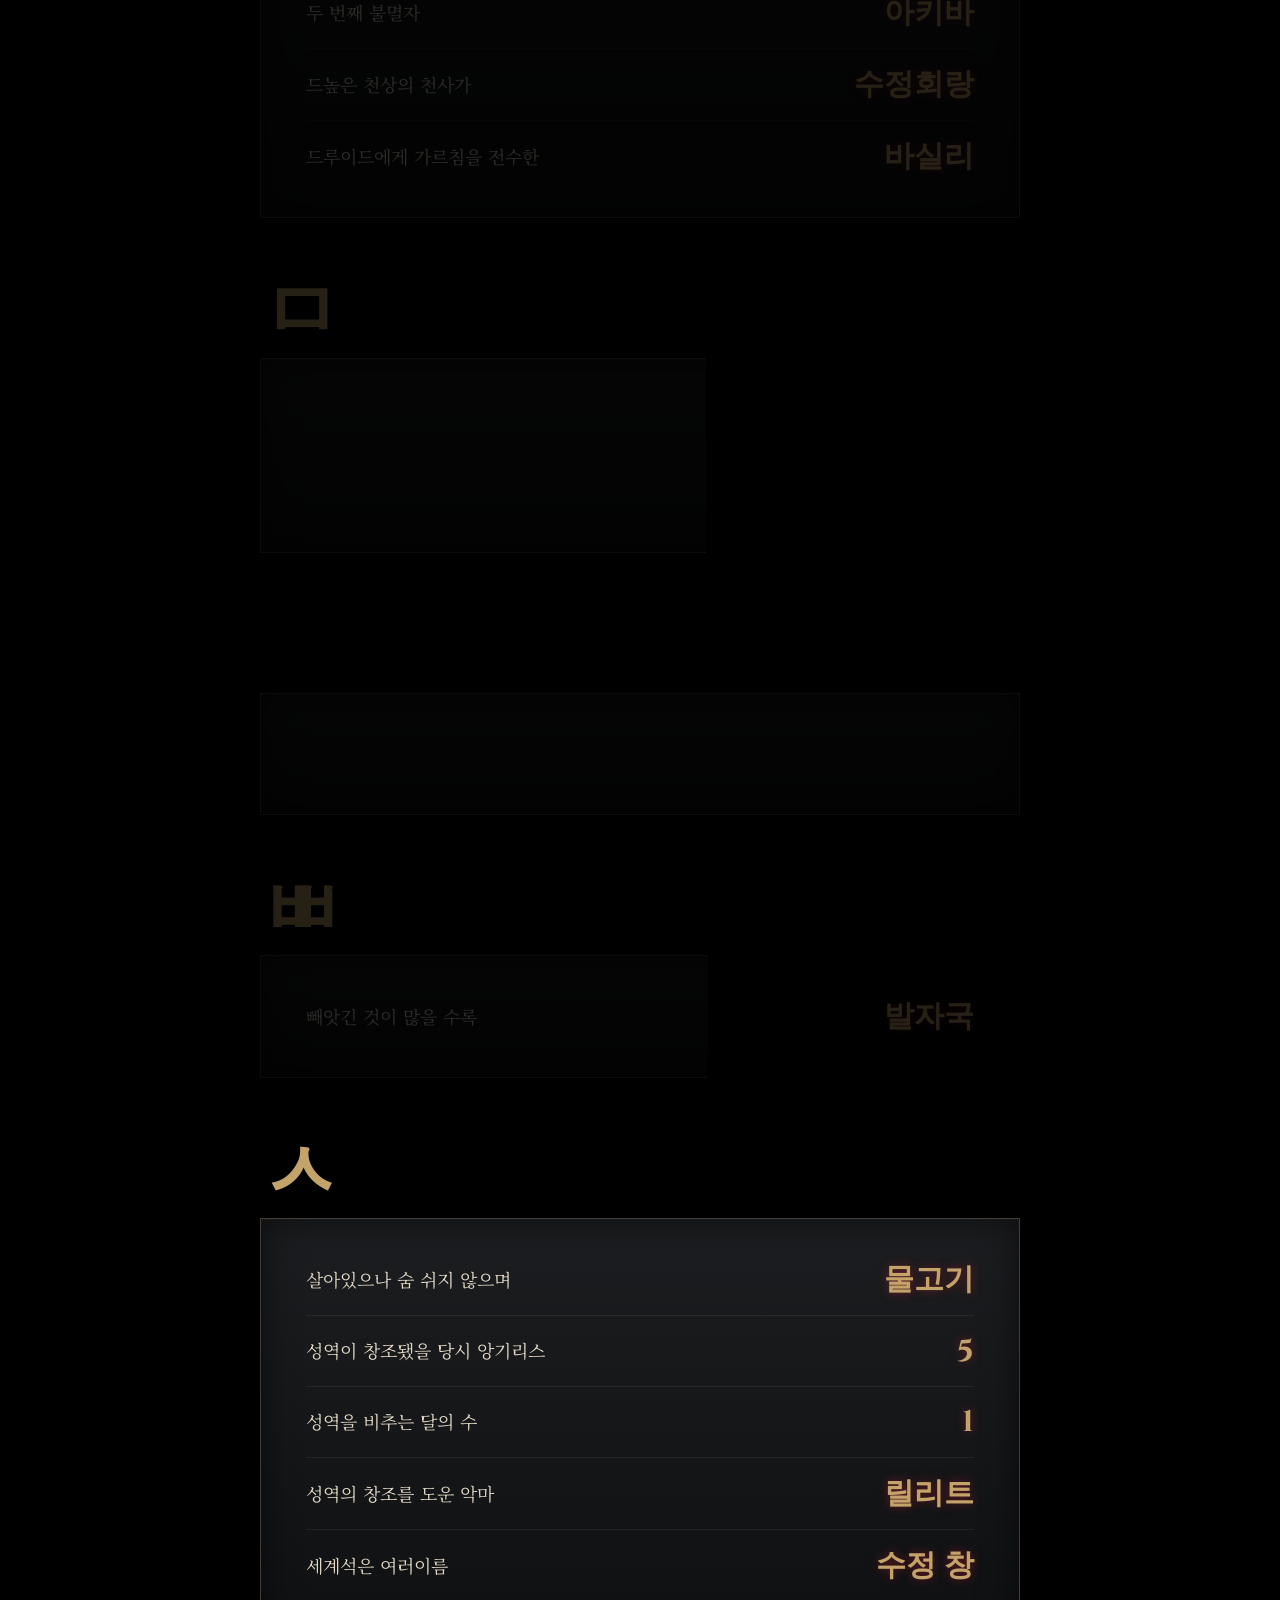
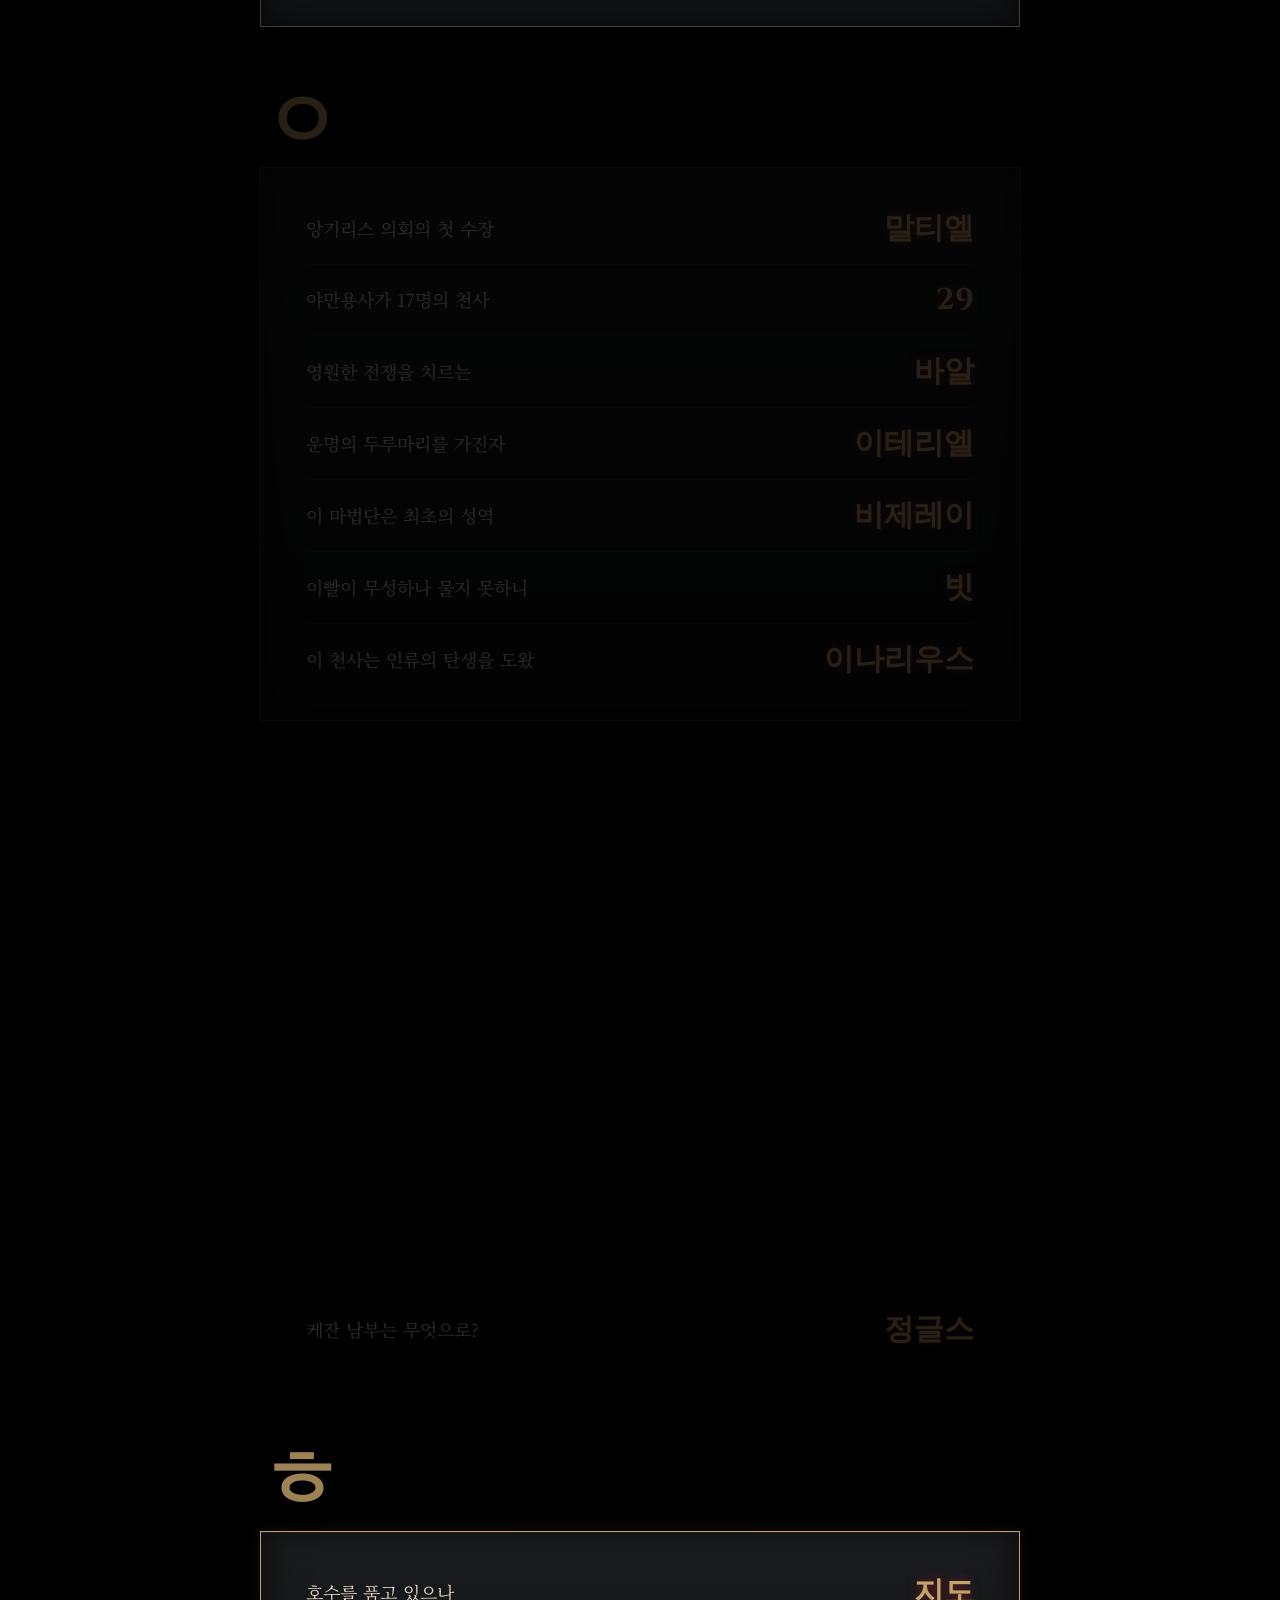
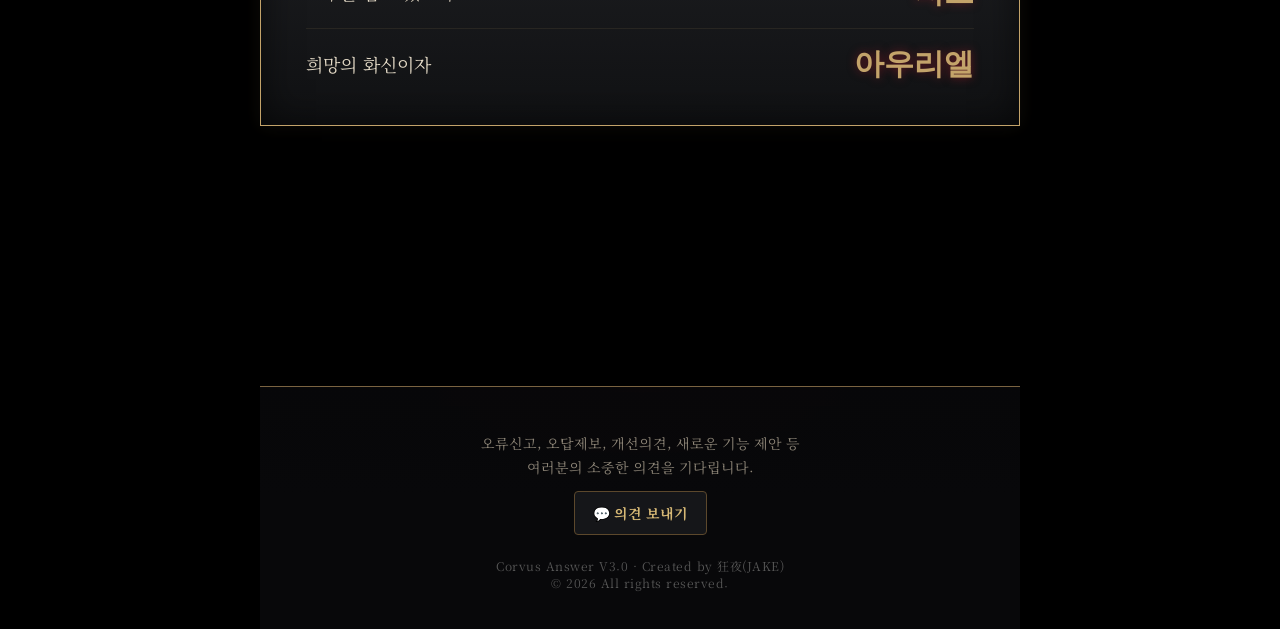
==== commit d5cb53cb: "Update index.html" ====
--- a/index.html
+++ b/index.html
@@ -3,17 +3,17 @@
 <head>
     <meta charset="UTF-8">
     <meta name="viewport" content="width=device-width, initial-scale=1.0">
-    <title>코르부스 답 V3.1 - Immortal Edition</title>
+    <title>코르부스 답 V3.0 - Immortal Edition</title>
     <link rel="stylesheet" href="corvus_v4_style.css">
 </head>
 <body>
-<div class="embers"></div>
+<div class="embers" id="embers"></div>
 
     <div class="wrapper">
         <div class="header-title">
             
             <h1>
-                코르부스 답 <span class="ver">V3.1</span> 
+                코르부스 답 <span class="ver">V3.0</span> 
                 <span class="author">by.狂夜</span>
             </h1>
         </div>
@@ -131,7 +131,7 @@
 
 
 <div class="footer-copy">
-    Corvus Answer V3.1 · Created by 狂夜(JAKE)<br>
+    Corvus Answer V3.0 · Created by 狂夜(JAKE)<br>
     © 2026 All rights reserved.
 </div>
     </div>
@@ -621,6 +621,104 @@
 panels.forEach((panel) => {
     observer.observe(panel);
 });
+
+
+
+/* =========================
+   랜덤 불씨 생성
+========================= */
+const embersContainer = document.getElementById("embers");
+
+function createEmber() {
+    if (!embersContainer) return;
+
+    const ember = document.createElement("span");
+    ember.className = "ember-particle";
+
+    let startX;
+
+const area = Math.random();
+
+if (area < 0.4) {
+    // 왼쪽 용암 지역
+    startX = Math.random() * 28;
+} else if (area < 0.8) {
+    // 오른쪽 용암 지역
+    startX = 72 + Math.random() * 28;
+} else {
+    // 중앙에는 가끔만
+    startX = 28 + Math.random() * 44;
+}
+
+    const size = 1.5 + Math.random() * 4;
+    const duration = 7 + Math.random() * 9;
+    const riseHeight = 350 + Math.random() * 650;
+    const driftX = -100 + Math.random() * 200;
+    const opacity = 0.35 + Math.random() * 0.65;
+
+    const red = 240 + Math.floor(Math.random() * 15);
+    const green = 70 + Math.floor(Math.random() * 110);
+    const blue = 10 + Math.floor(Math.random() * 40);
+
+    ember.style.left = `${startX}%`;
+
+    ember.style.width = `${size}px`;
+    ember.style.height = `${size}px`;
+
+    ember.style.animationDuration = `${duration}s`;
+
+    ember.style.setProperty(
+        "--rise-height",
+        `${riseHeight}px`
+    );
+
+    ember.style.setProperty(
+        "--drift-x",
+        `${driftX}px`
+    );
+
+    ember.style.setProperty(
+        "--ember-opacity",
+        opacity
+    );
+
+    ember.style.background =
+        `rgba(${red}, ${green}, ${blue}, 1)`;
+
+    ember.style.boxShadow = `
+        0 0 ${size * 1.5}px rgba(255,120,30,.9),
+        0 0 ${size * 3}px rgba(255,50,0,.45)
+    `;
+
+    embersContainer.appendChild(ember);
+
+    ember.addEventListener("animationend", () => {
+        ember.remove();
+    });
+}
+
+/* 처음 화면에 여러 개 분산 */
+for (let i = 0; i < 80; i++) {
+    setTimeout(createEmber, Math.random() * 5000);
+}
+
+/* 이후 계속 랜덤 생성 */
+function scheduleNextEmber() {
+    const delay = 180 + Math.random() * 120;
+
+    setTimeout(() => {
+        const count = 2 + Math.floor(Math.random() * 4);
+
+for (let i = 0; i < count; i++) {
+    createEmber(false);
+}
+        scheduleNextEmber();
+    }, delay);
+}
+
+scheduleNextEmber();
+
+
 });
 </script>
 
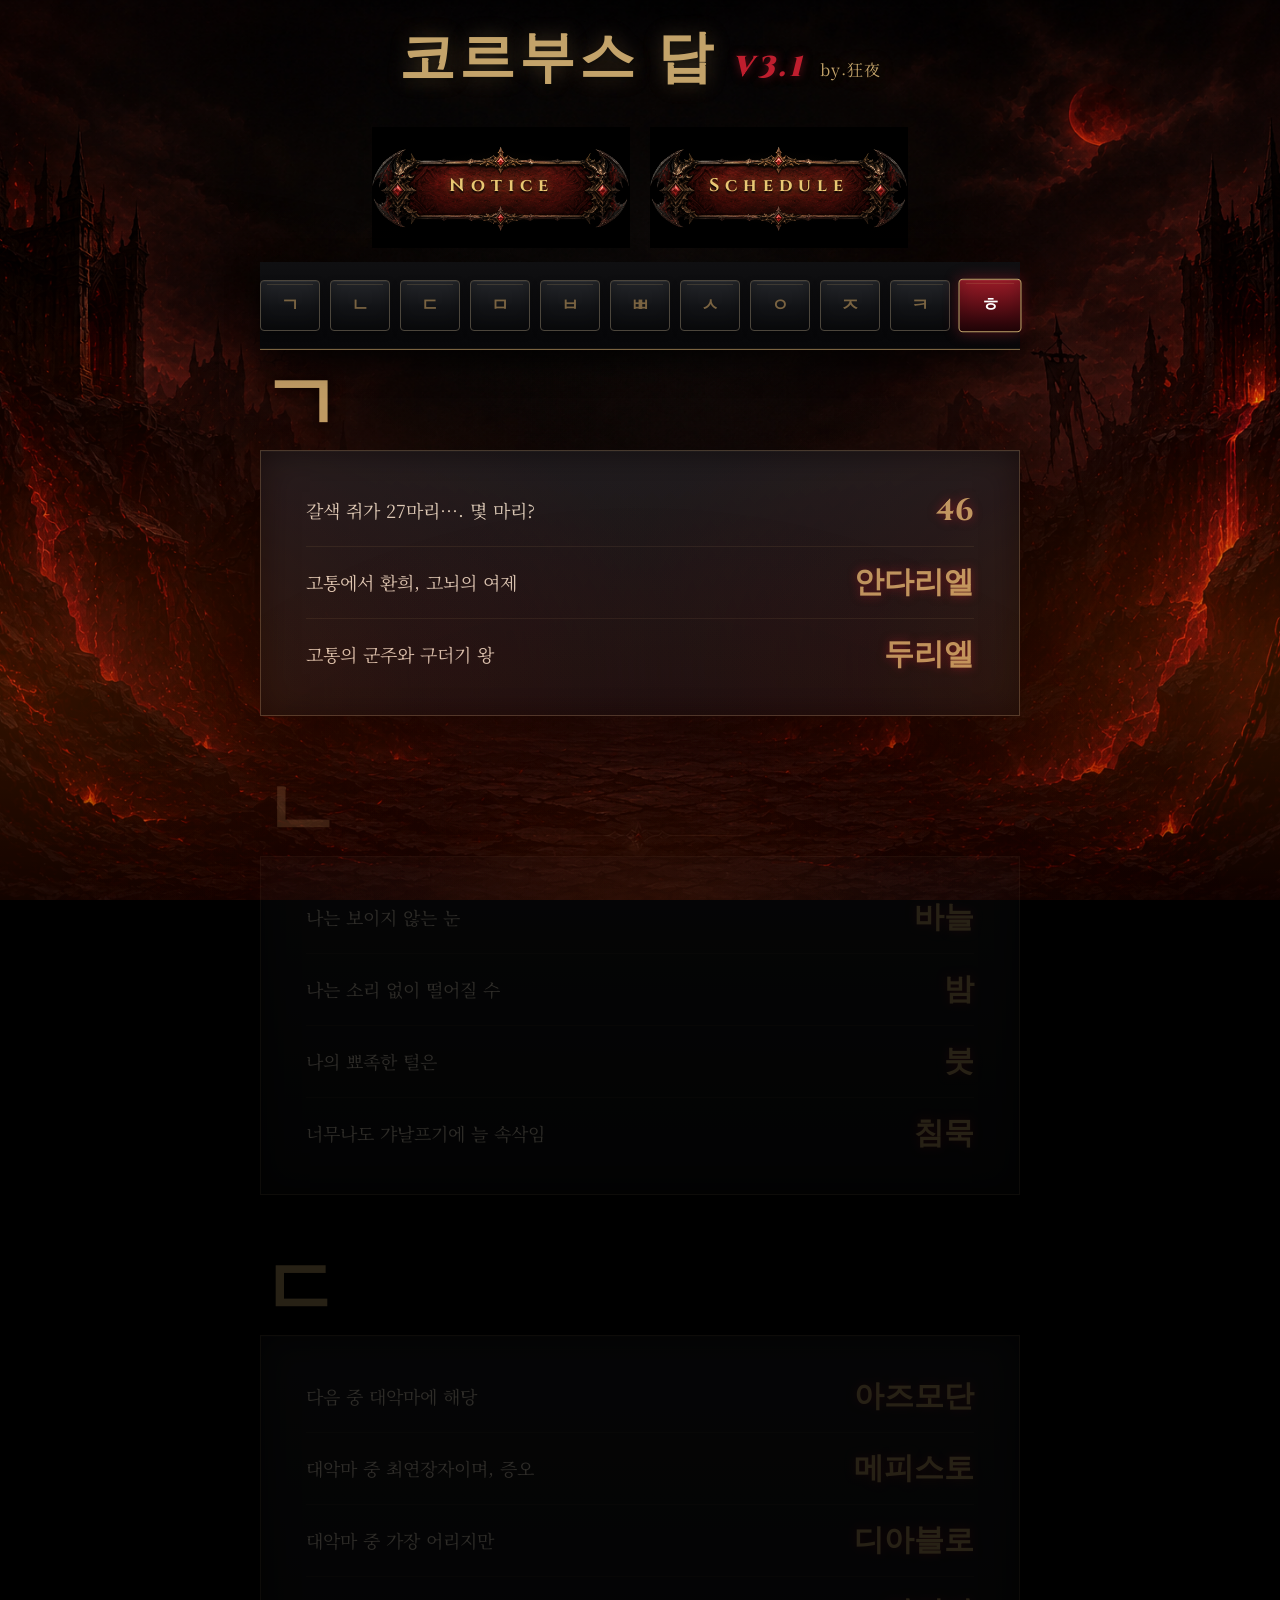
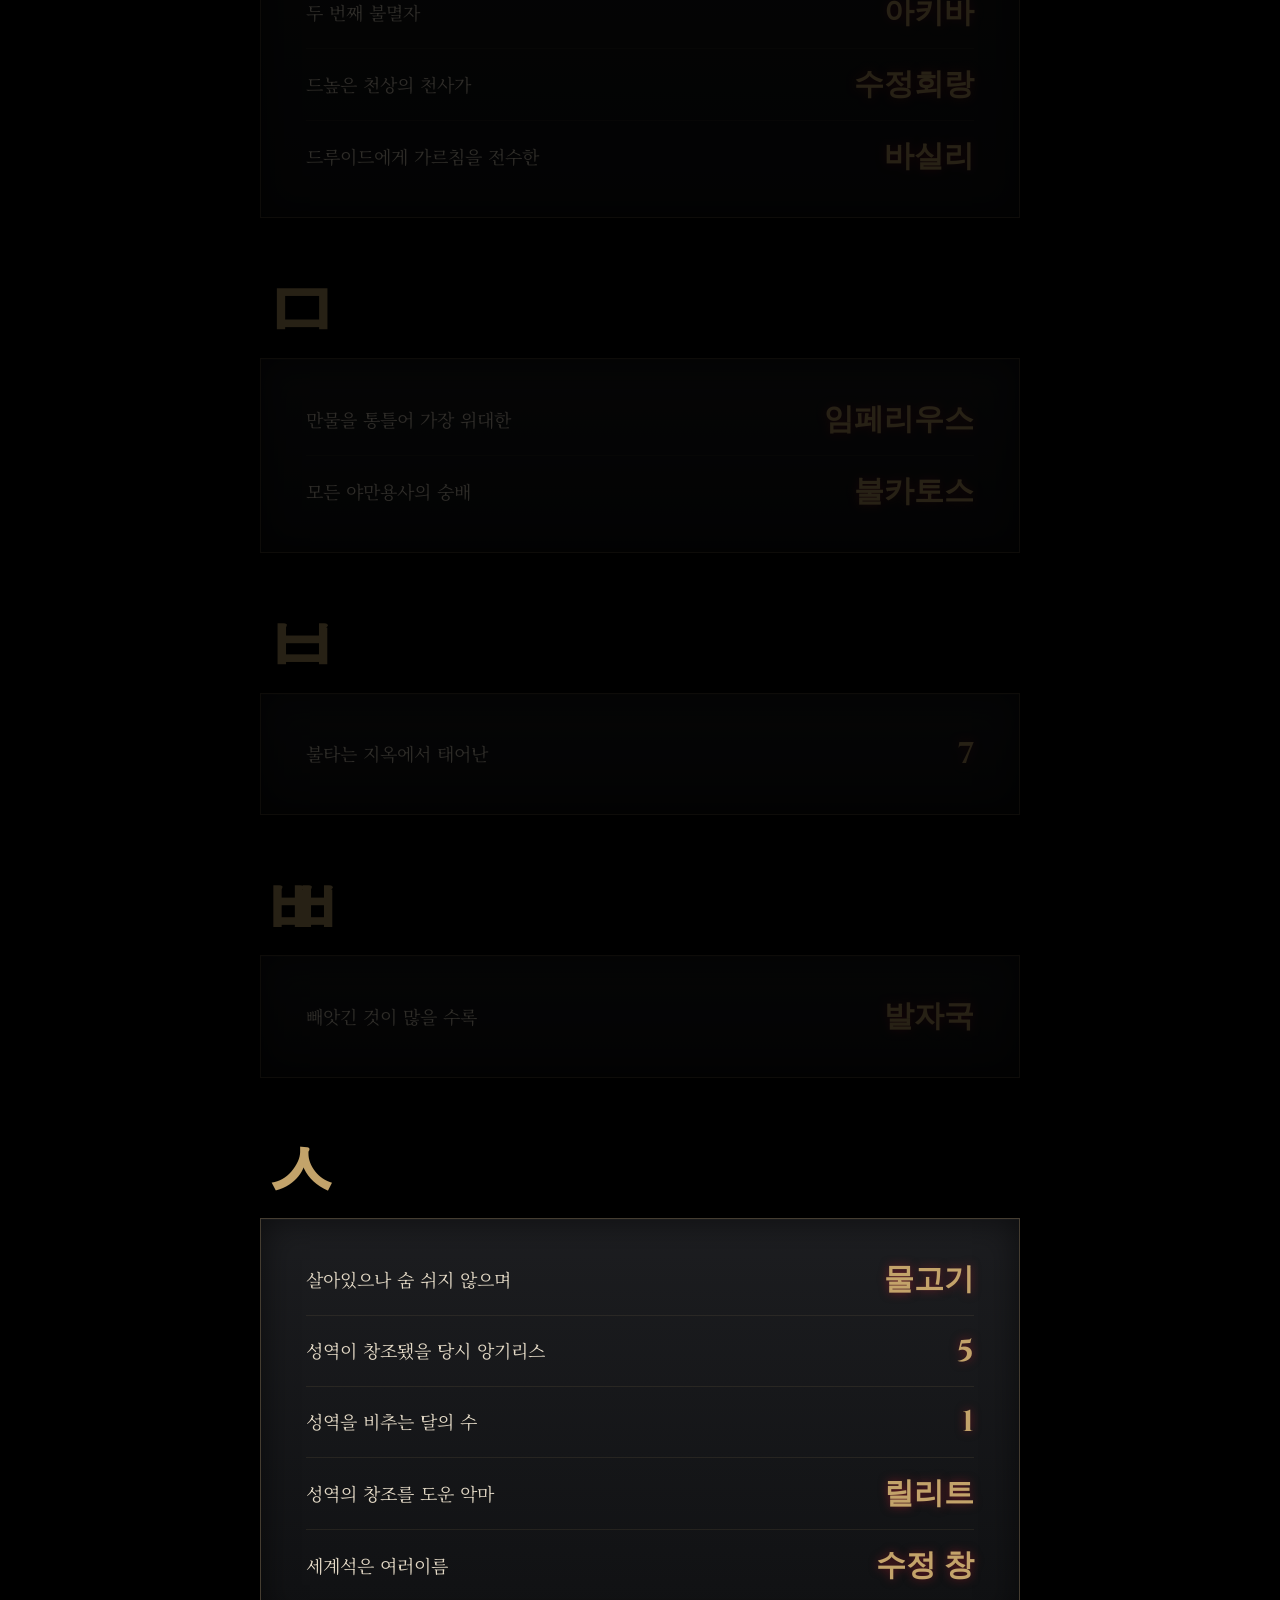
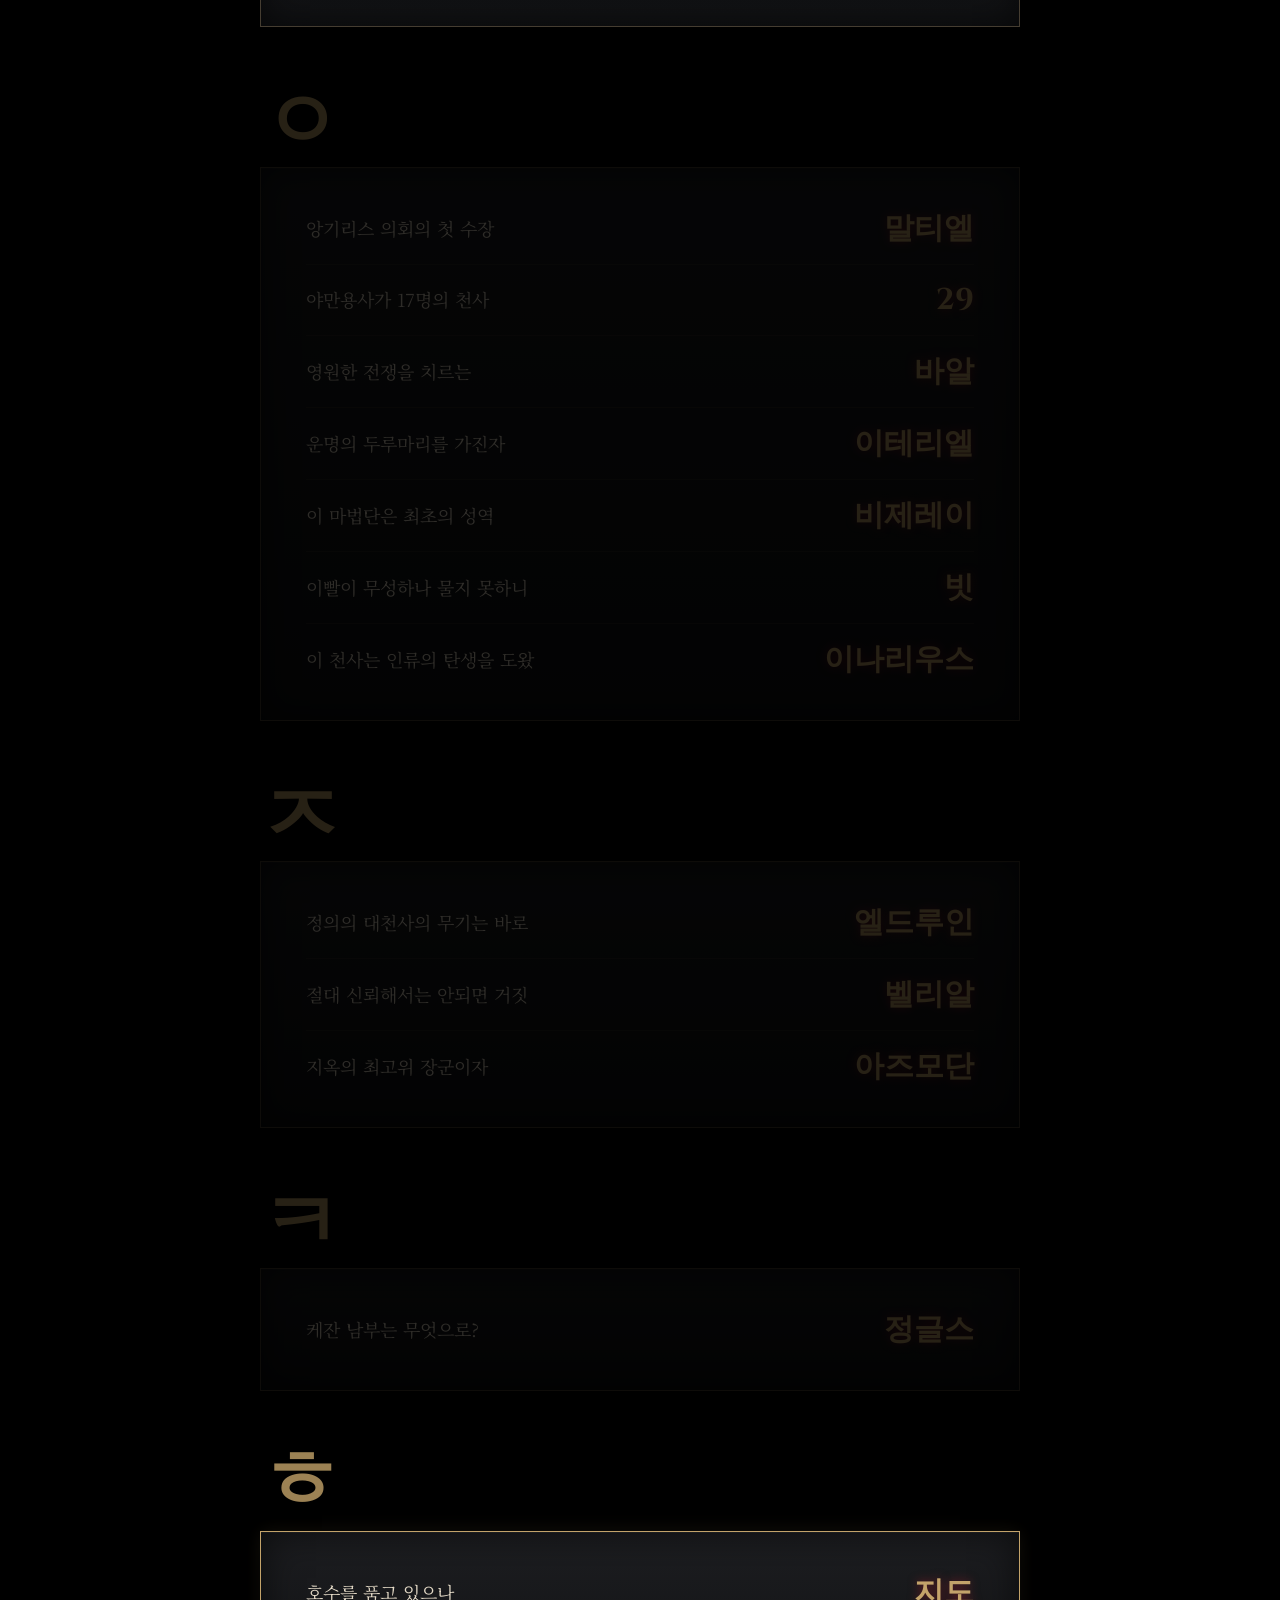
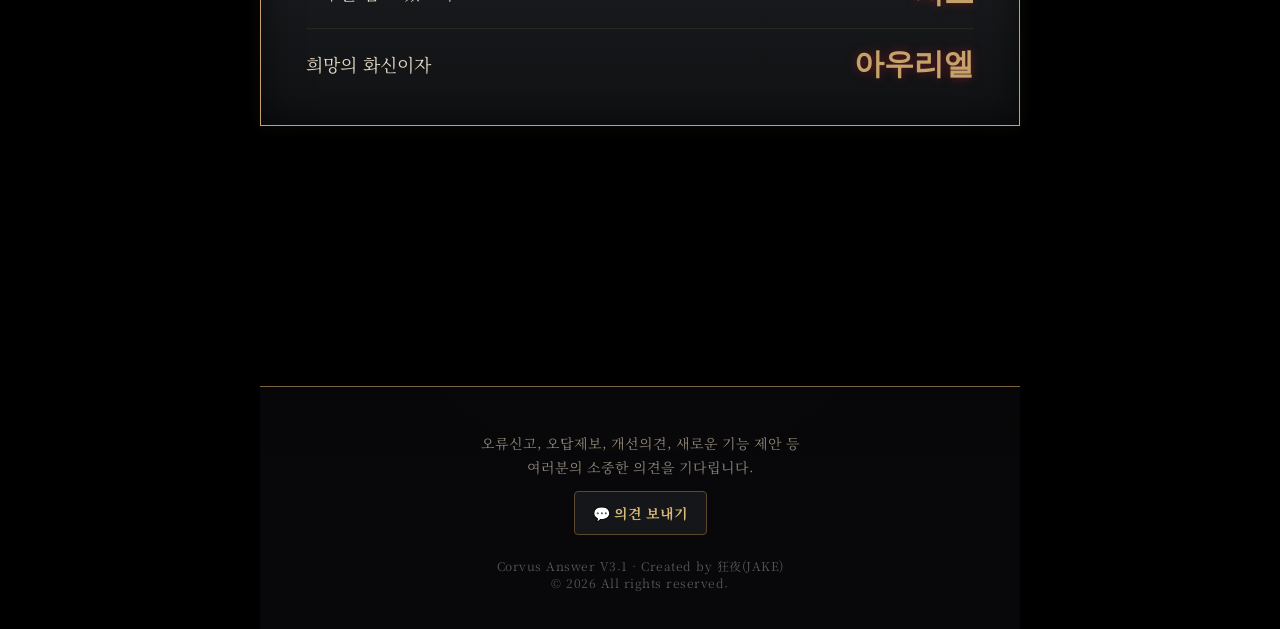
==== commit a21cdc81: "Update index.html" ====
--- a/index.html
+++ b/index.html
@@ -3,7 +3,7 @@
 <head>
     <meta charset="UTF-8">
     <meta name="viewport" content="width=device-width, initial-scale=1.0">
-    <title>코르부스 답 V3.0 - Immortal Edition</title>
+    <title>코르부스 답 V3.1 - Immortal Edition</title>
     <link rel="stylesheet" href="corvus_v4_style.css">
 </head>
 <body>
@@ -13,7 +13,7 @@
         <div class="header-title">
             
             <h1>
-                코르부스 답 <span class="ver">V3.0</span> 
+                코르부스 답 <span class="ver">V3.1</span> 
                 <span class="author">by.狂夜</span>
             </h1>
         </div>
@@ -131,7 +131,7 @@
 
 
 <div class="footer-copy">
-    Corvus Answer V3.0 · Created by 狂夜(JAKE)<br>
+    Corvus Answer V3.1 · Created by 狂夜(JAKE)<br>
     © 2026 All rights reserved.
 </div>
     </div>
--- a/corvus_v4_style.css
+++ b/corvus_v4_style.css
@@ -133,9 +133,8 @@
     margin:0 auto;
     padding:0 40px 150px;
 }
-
 /* =========================
-   불씨 효과
+   랜덤 불씨
 ========================= */
 .embers{
     position:fixed;
@@ -146,47 +145,59 @@
     pointer-events:none;
 }
 
-.embers::before{
-    content:"";
-
+.ember-particle{
     position:absolute;
-    left:0;
-    right:0;
-    bottom:-260px;
-
-    height:145%;
-
-    background-image:
-        radial-gradient(circle, rgba(255,215,135,.96) 0 1.6px, transparent 1.8px),
-        radial-gradient(circle, rgba(255,104,38,.86) 0 1.8px, transparent 2px),
-        radial-gradient(circle, rgba(235,225,210,.34) 0 1px, transparent 1.5px);
-
-    background-size:
-        180px 220px,
-        260px 320px,
-        145px 185px;
-
-    background-position:
-        30px 35px,
-        140px 110px,
-        75px 160px;
-
-    opacity:.46;
-
-    transform:translate3d(0,140px,0);
-    animation:embersRise 24s linear infinite;
-    will-change:transform;
-}
-
-@keyframes embersRise{
-    from{
-        transform:translate3d(0,140px,0);
-    }
-    to{
-        transform:translate3d(28px,-340px,0);
-    }
-}
-
+    bottom:-20px;
+
+    width:4px;
+    height:4px;
+
+    border-radius:50%;
+
+    background:rgba(255,150,55,.95);
+
+    box-shadow:
+        0 0 5px rgba(255,120,30,.9),
+        0 0 10px rgba(255,55,0,.5);
+
+    opacity:0;
+
+    animation-name:randomEmberRise;
+    animation-timing-function:linear;
+    animation-fill-mode:forwards;
+
+    will-change:transform, opacity;
+}
+
+@keyframes randomEmberRise{
+    0%{
+        transform:
+            translate3d(0, 20px, 0)
+            scale(.6);
+
+        opacity:0;
+    }
+
+    8%{
+        opacity:var(--ember-opacity);
+    }
+
+    70%{
+        opacity:calc(var(--ember-opacity) * .8);
+    }
+
+    100%{
+        transform:
+            translate3d(
+                var(--drift-x),
+                calc(-1 * var(--rise-height)),
+                0
+            )
+            scale(.15);
+
+        opacity:0;
+    }
+}
 /* =========================
    헤더
 ========================= */
@@ -1253,4 +1264,4 @@
     .embers::before{
         animation:none !important;
     }
-}+}
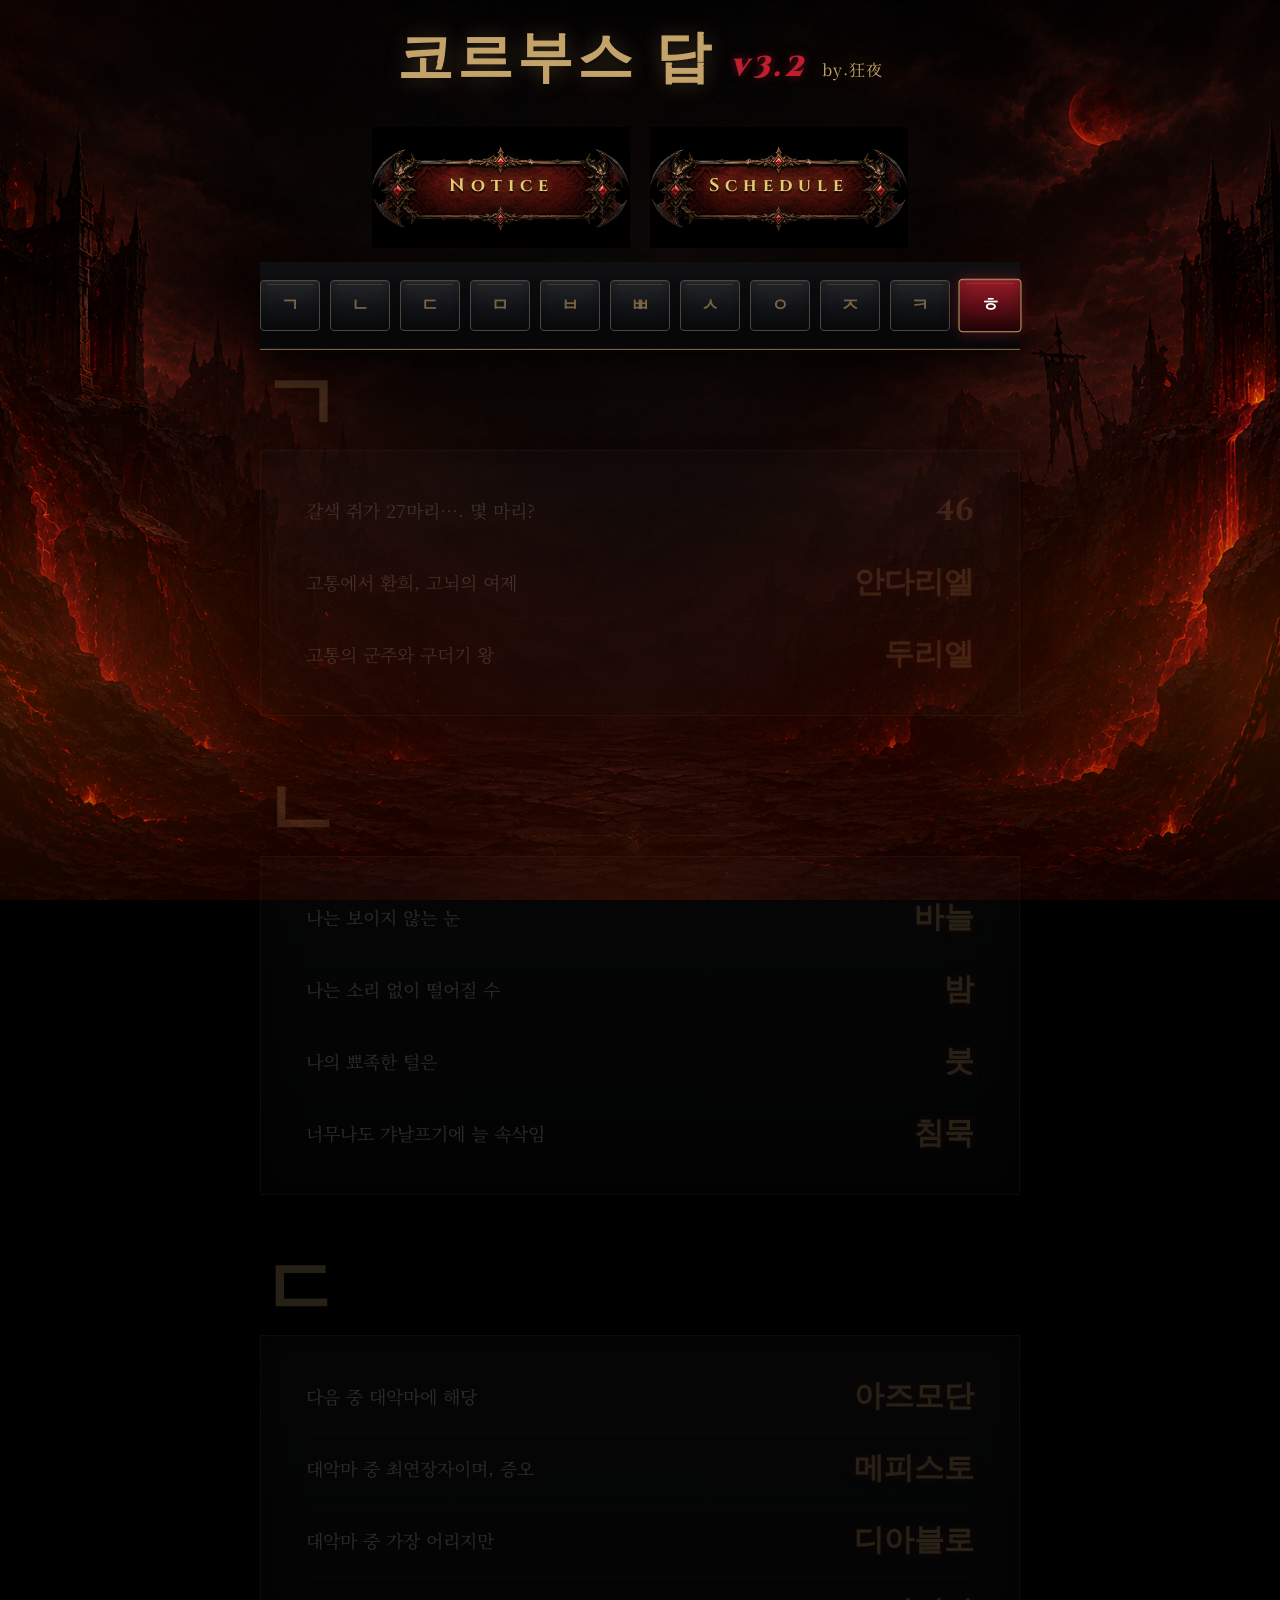
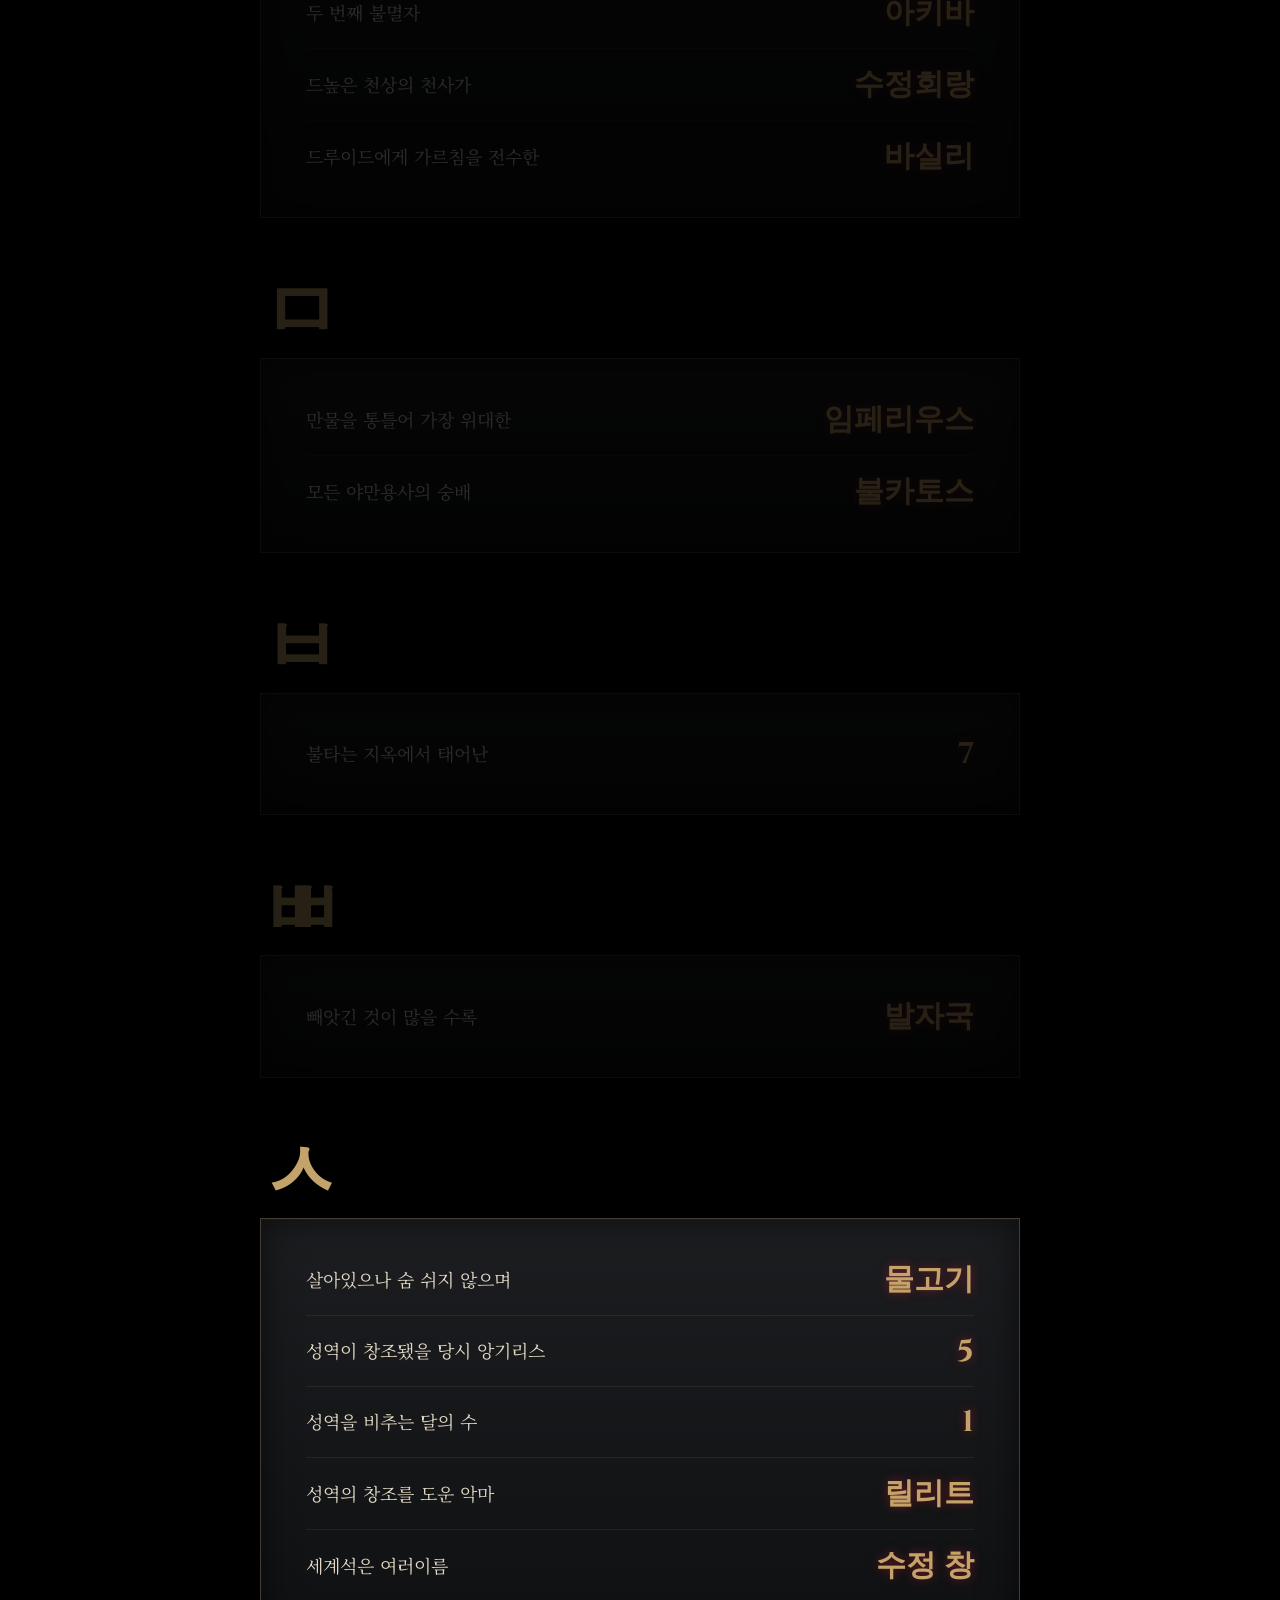
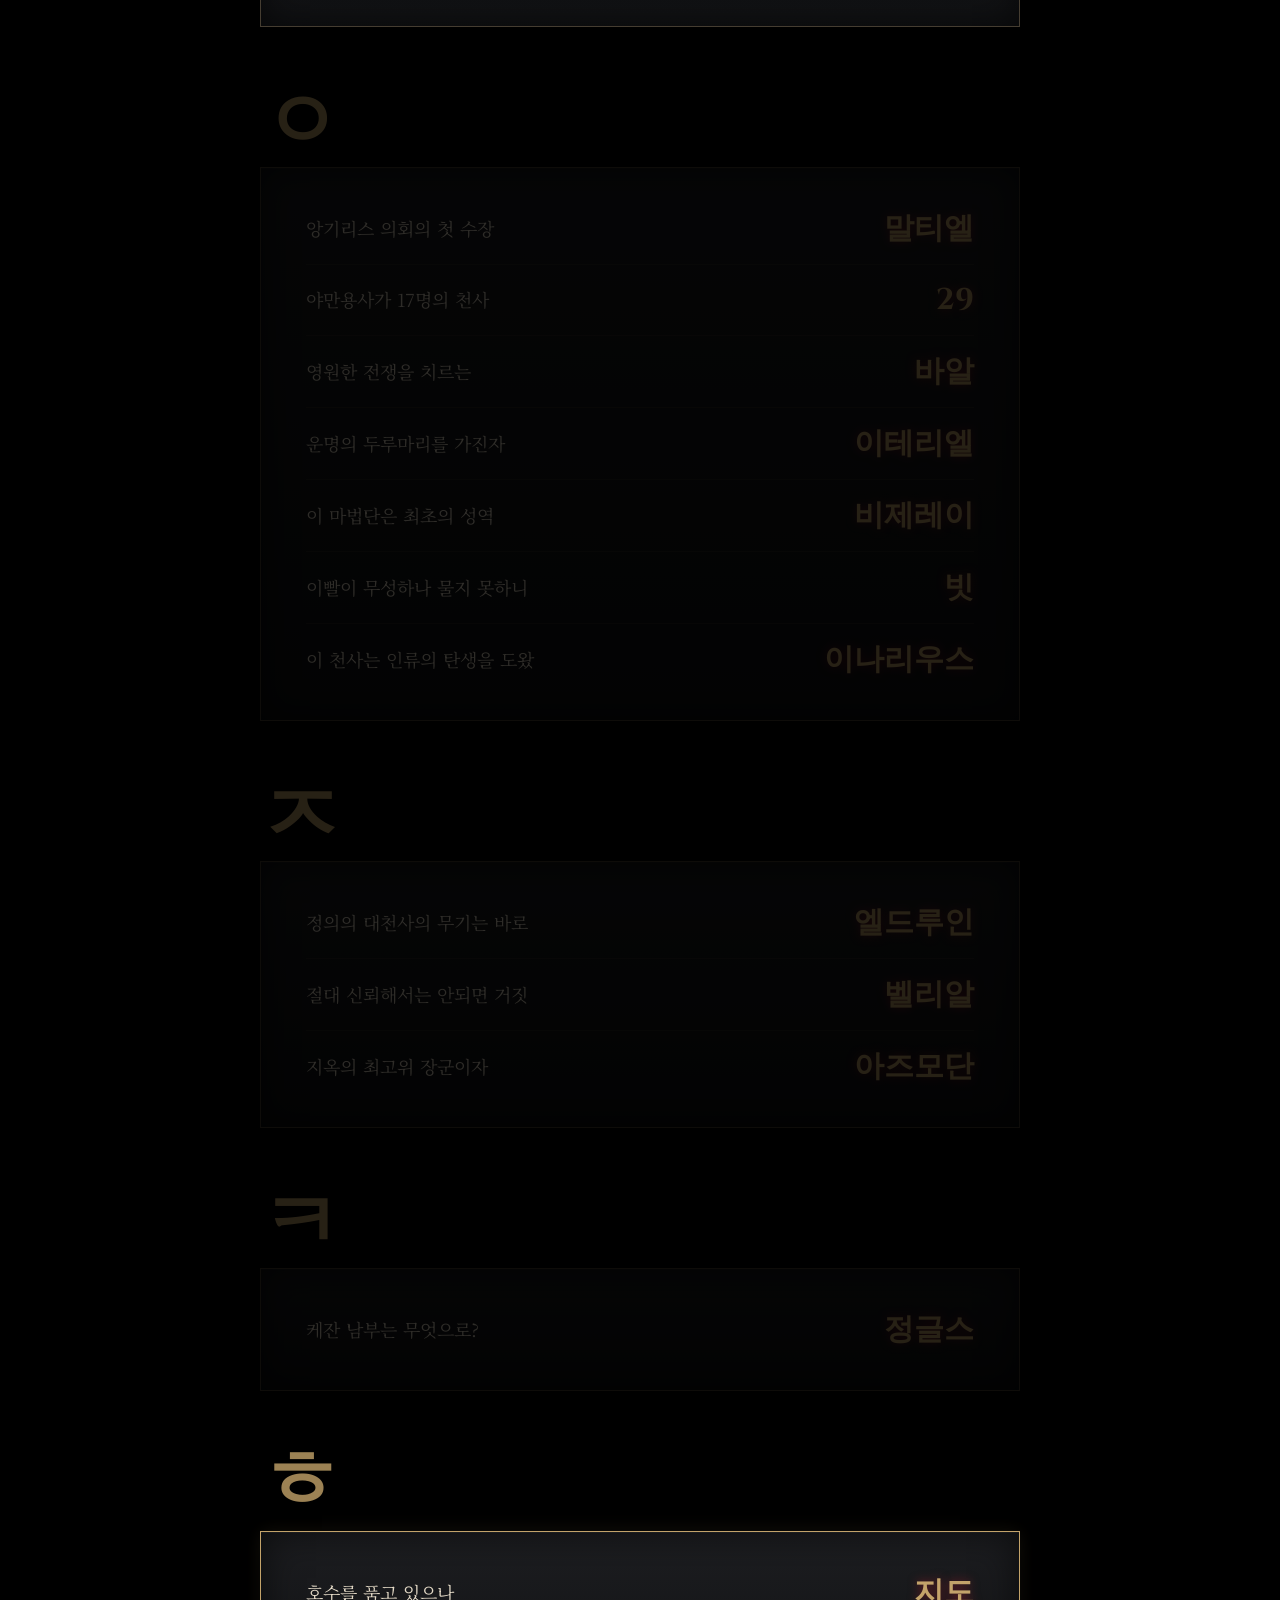
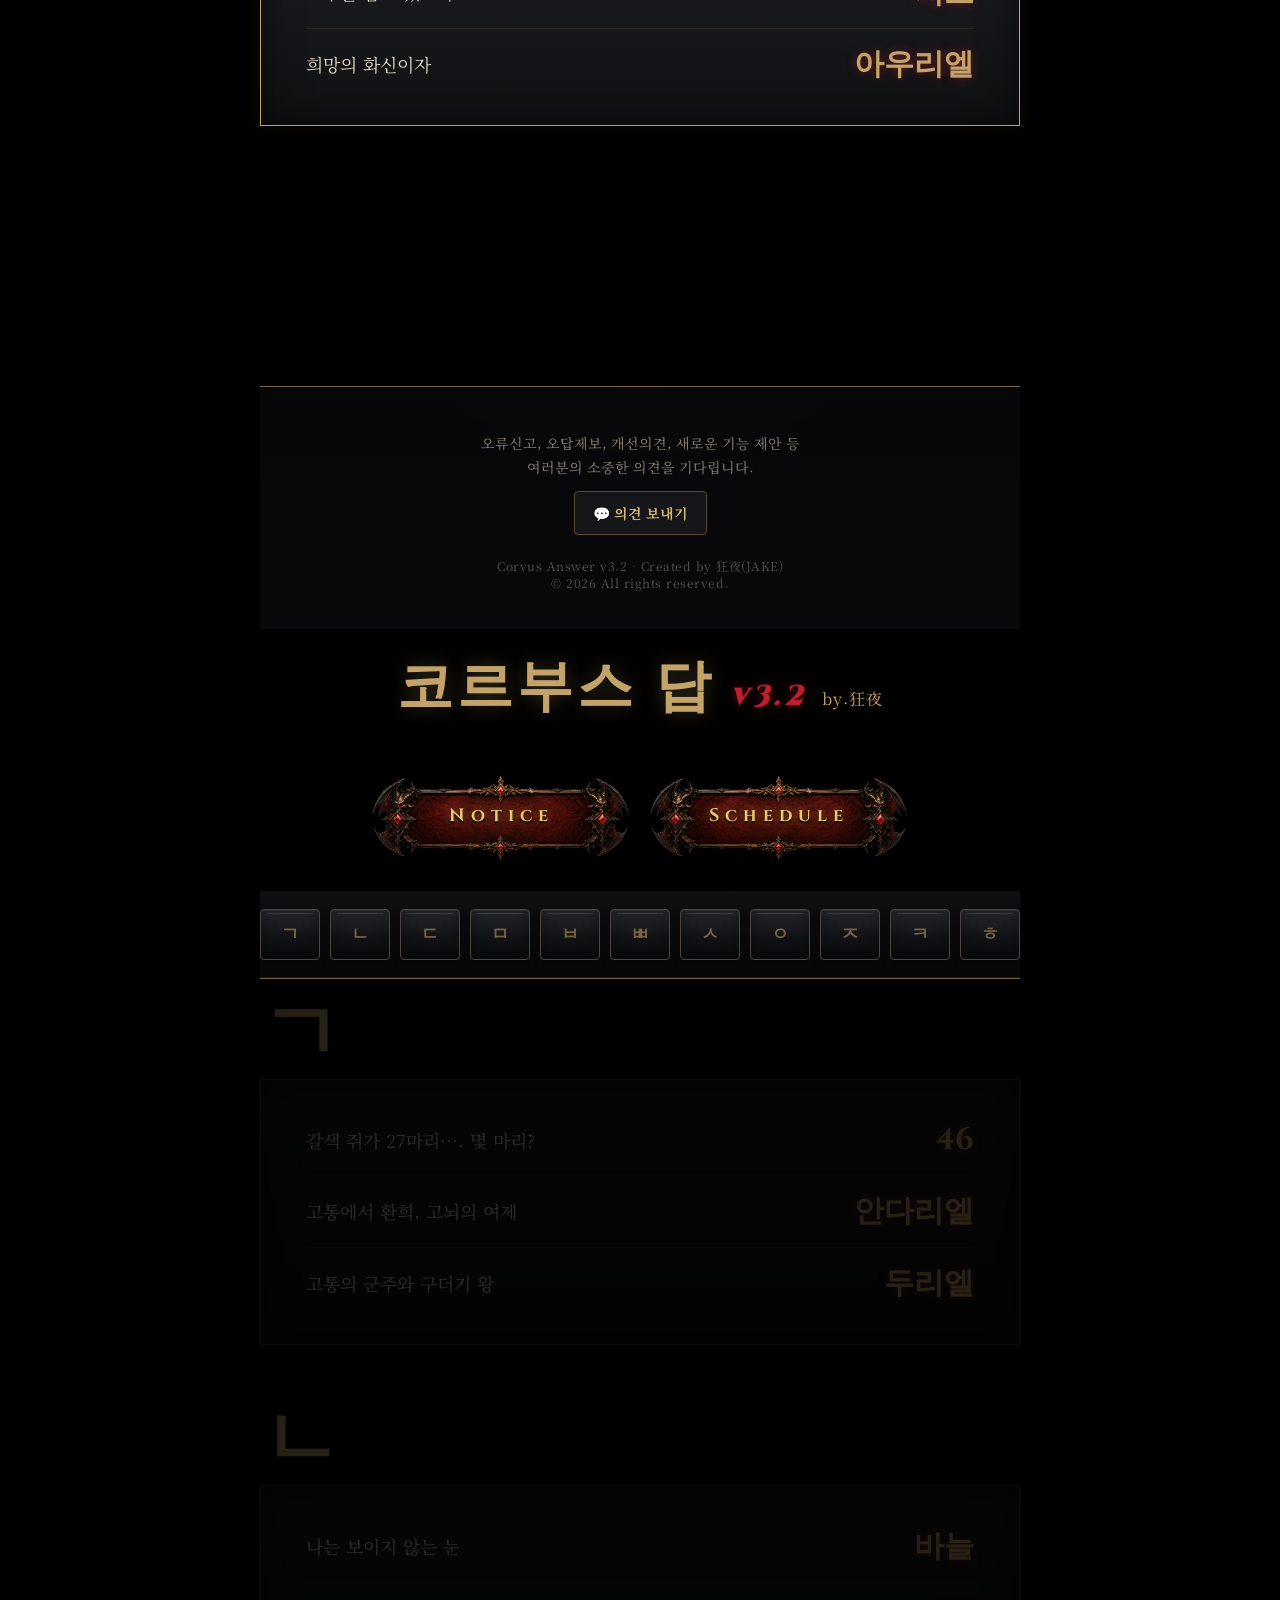
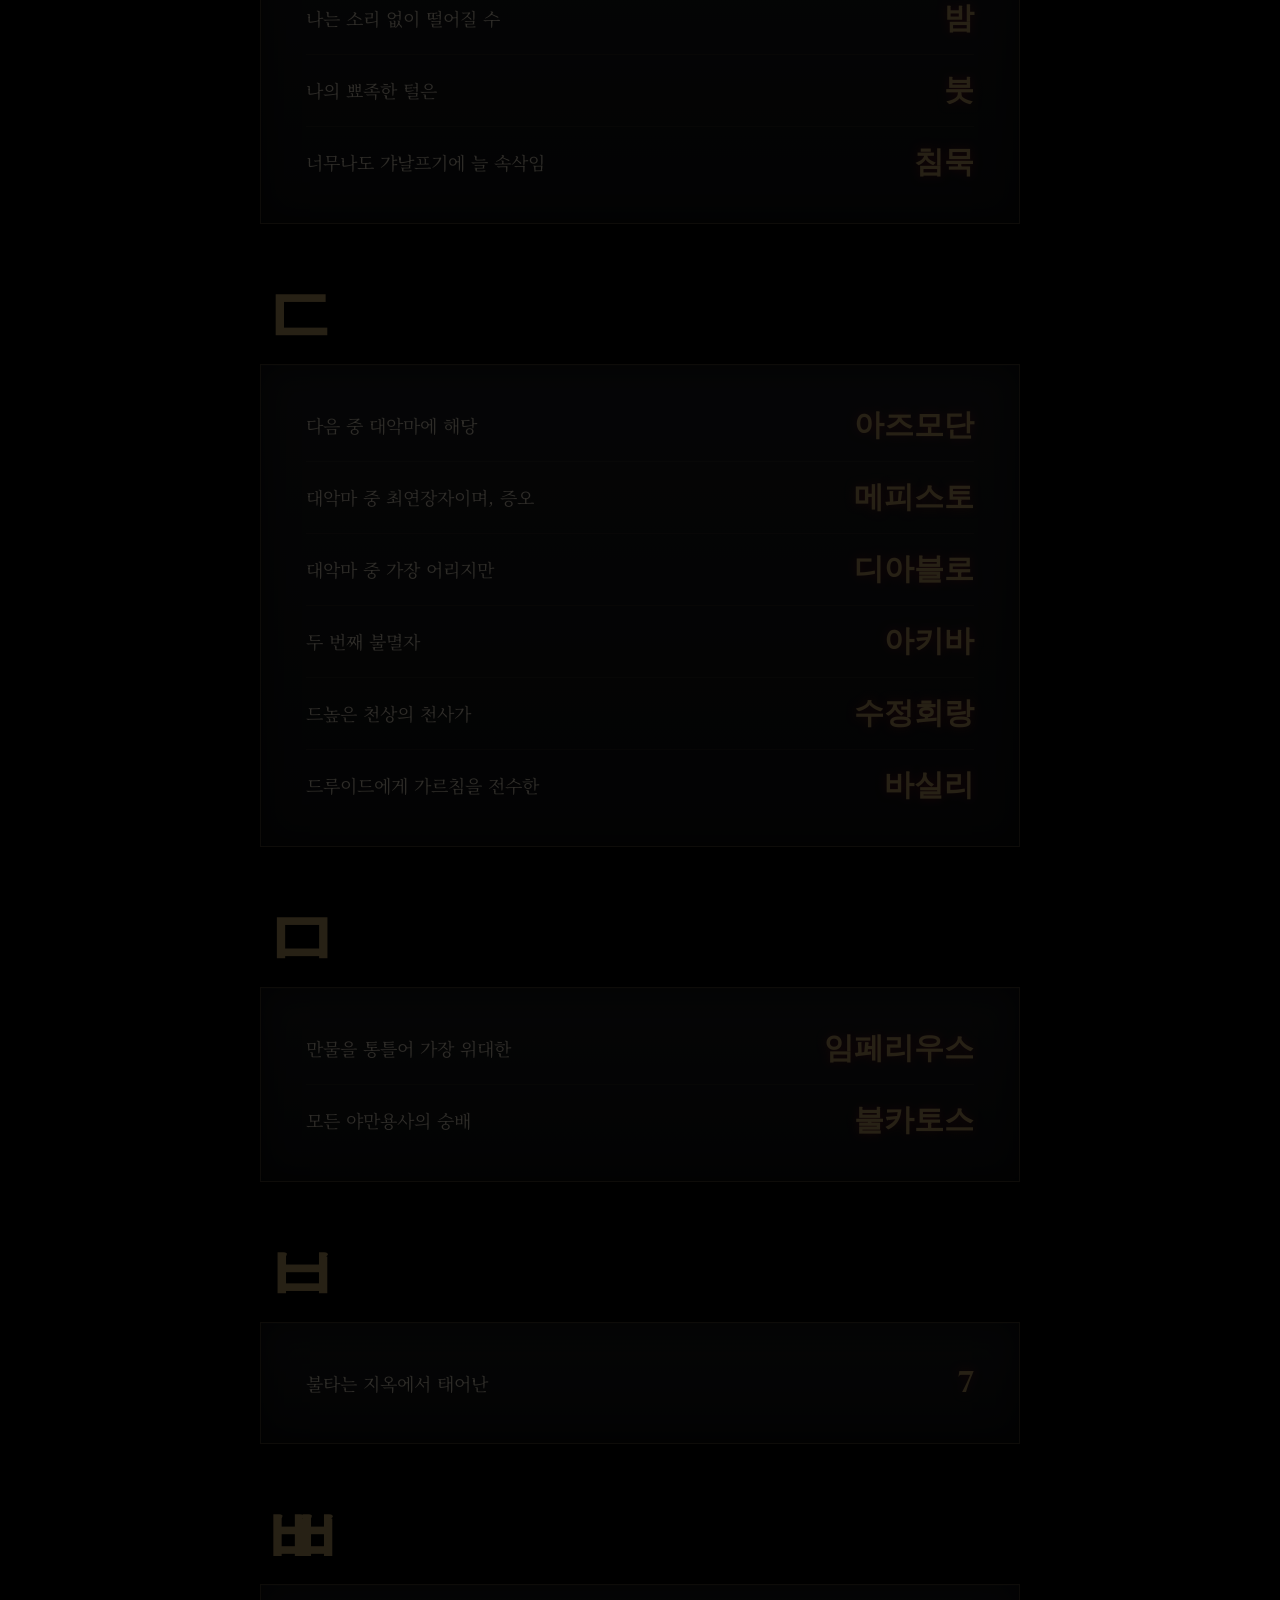
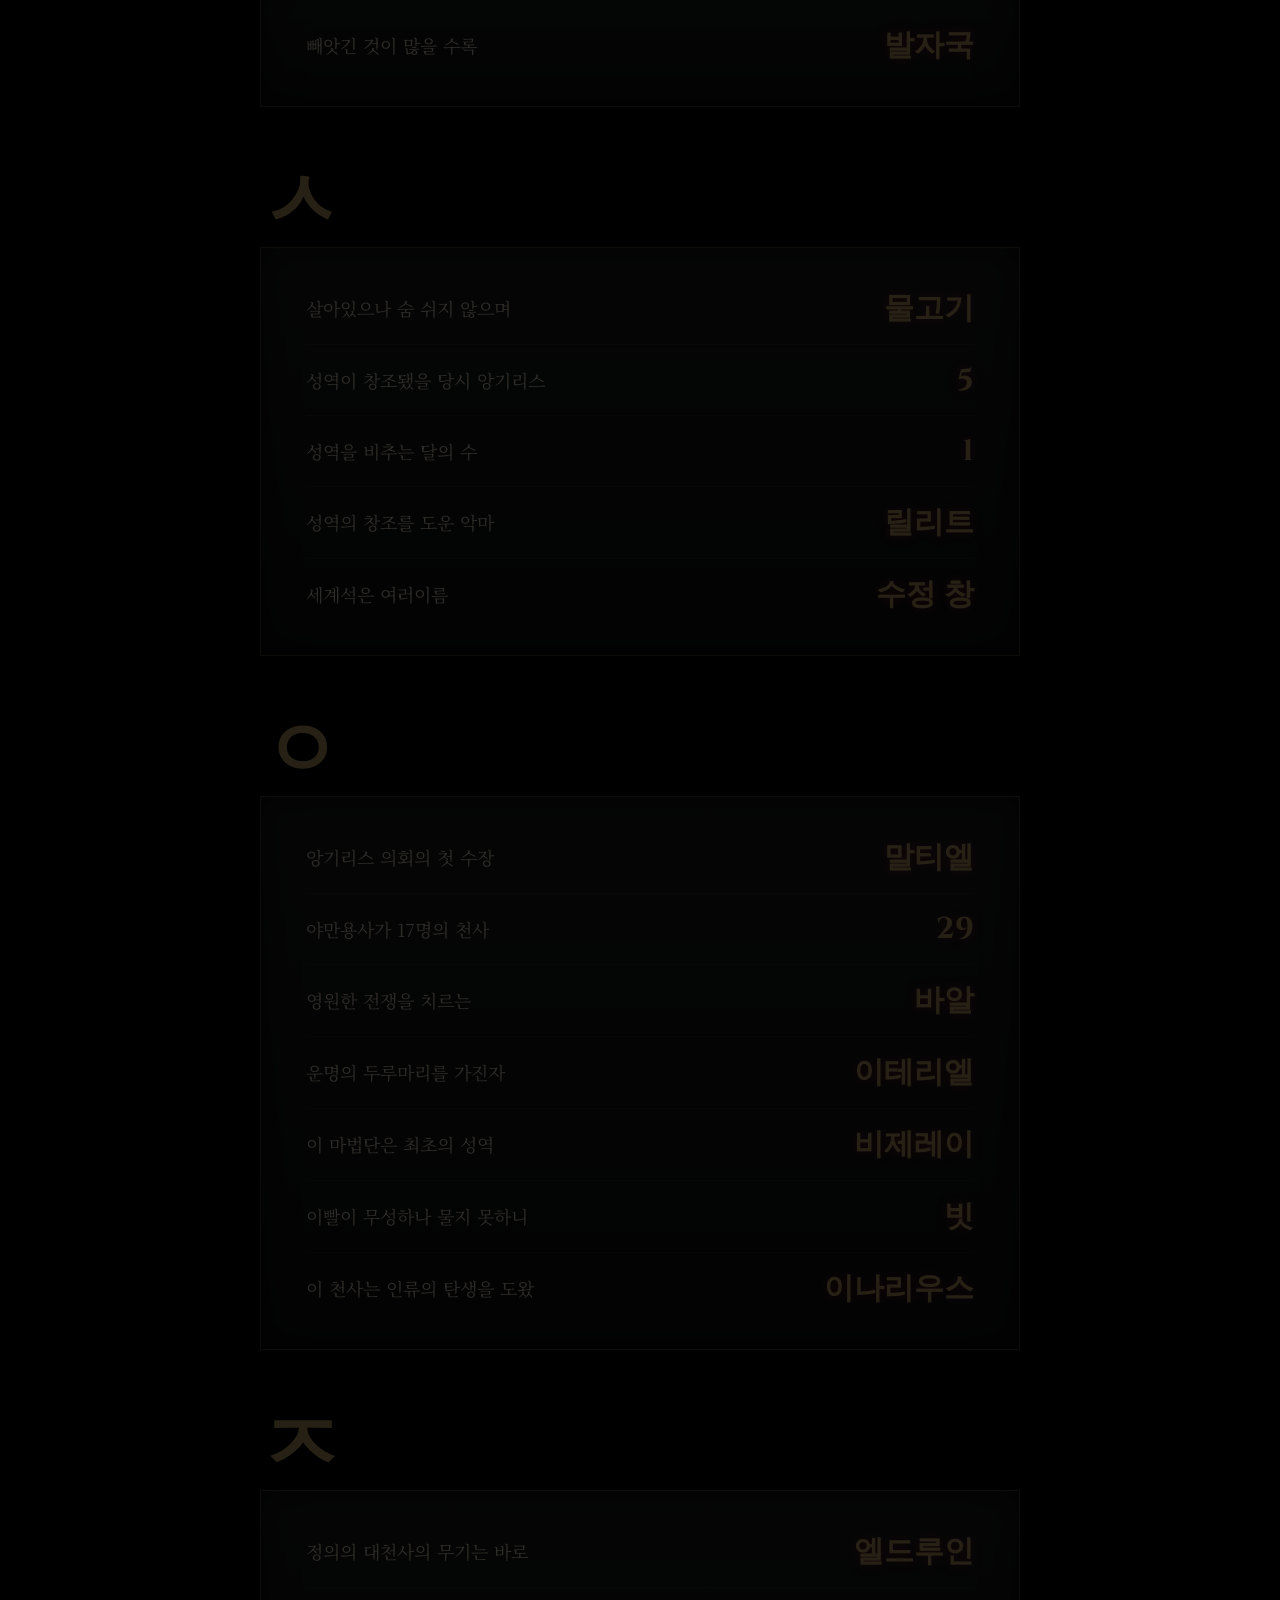
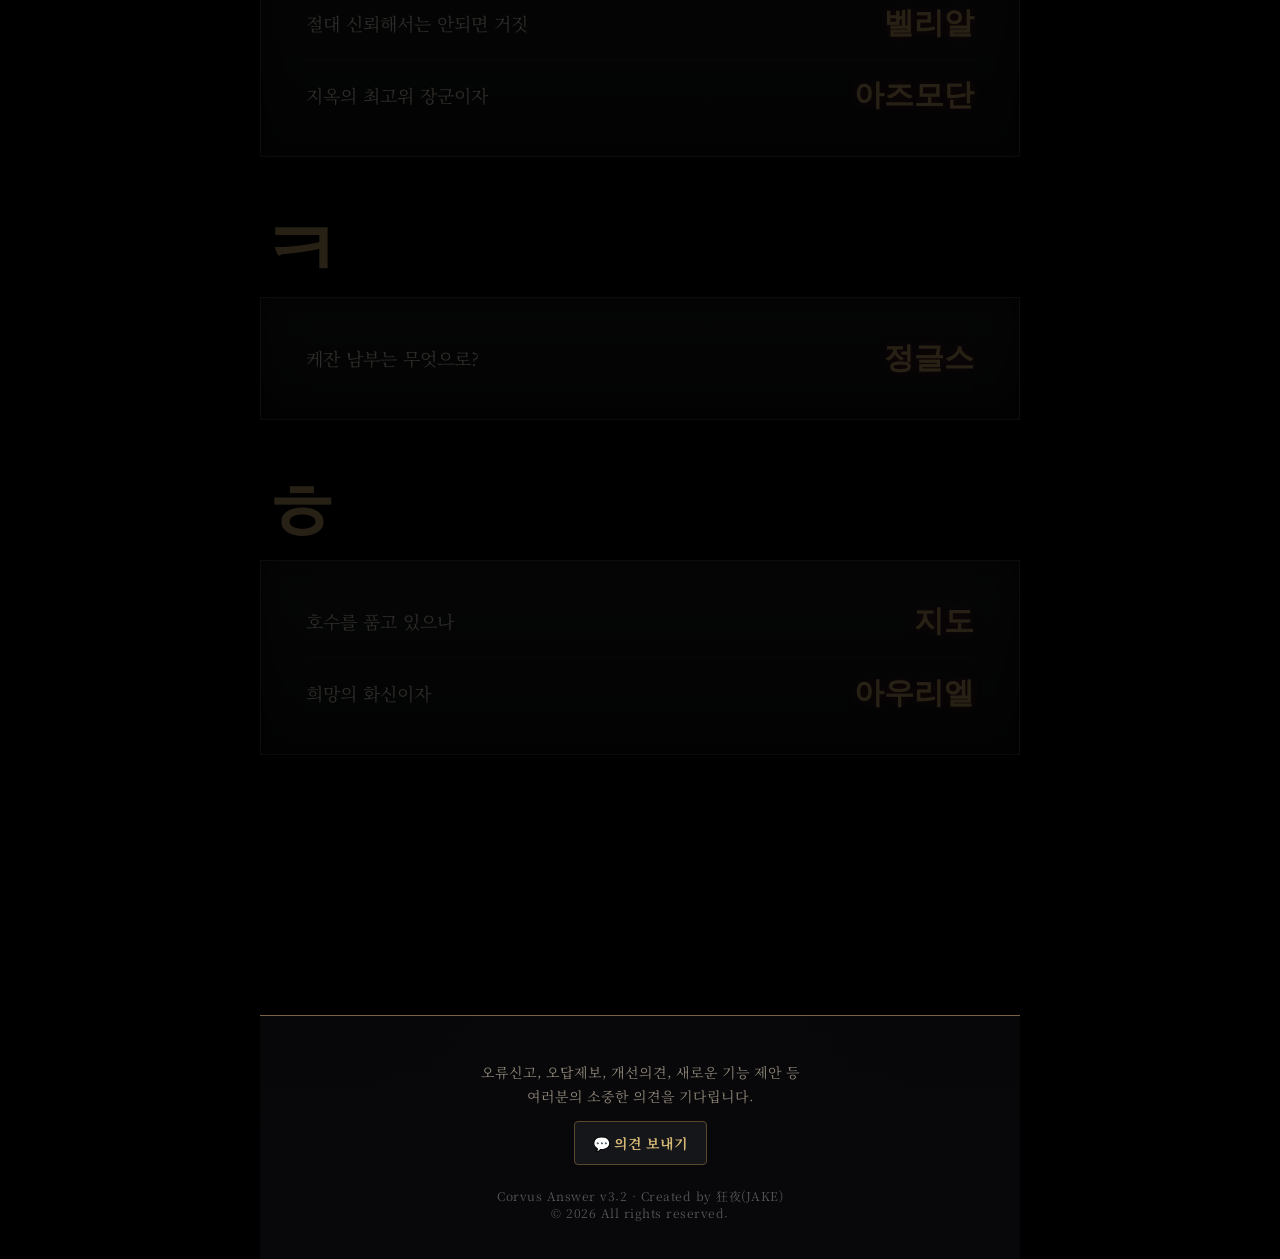
==== commit 9d3d0381: "Update index.html" ====
--- a/index.html
+++ b/index.html
@@ -3,7 +3,7 @@
 <head>
     <meta charset="UTF-8">
     <meta name="viewport" content="width=device-width, initial-scale=1.0">
-    <title>코르부스 답 V3.1 - Immortal Edition</title>
+    <title>코르부스 답 v3.2 - Immortal Edition</title>
     <link rel="stylesheet" href="corvus_v4_style.css">
 </head>
 <body>
@@ -13,7 +13,7 @@
         <div class="header-title">
             
             <h1>
-                코르부스 답 <span class="ver">V3.1</span> 
+                코르부스 답 <span class="ver">v3.2</span> 
                 <span class="author">by.狂夜</span>
             </h1>
         </div>
@@ -131,7 +131,7 @@
 
 
 <div class="footer-copy">
-    Corvus Answer V3.1 · Created by 狂夜(JAKE)<br>
+    Corvus Answer v3.2 · Created by 狂夜(JAKE)<br>
     © 2026 All rights reserved.
 </div>
     </div>
@@ -725,3 +725,730 @@
 
 </body>
 </html>
+<!DOCTYPE html>
+<html lang="ko">
+<head>
+    <meta charset="UTF-8">
+    <meta name="viewport" content="width=device-width, initial-scale=1.0">
+    <title>코르부스 답 v3.2 - Immortal Edition</title>
+    <link rel="stylesheet" href="corvus_v4_style.css">
+</head>
+<body>
+<div class="embers" id="embers"></div>
+
+    <div class="wrapper">
+        <div class="header-title">
+            
+            <h1>
+                코르부스 답 <span class="ver">v3.2</span> 
+                <span class="author">by.狂夜</span>
+            </h1>
+        </div>
+
+        <input class="radio" type="radio" name="group" id="s1" checked>
+        <input class="radio" type="radio" name="group" id="s2"><input class="radio" type="radio" name="group" id="s3">
+        <input class="radio" type="radio" name="group" id="s5"><input class="radio" type="radio" name="group" id="s6">
+        <input class="radio" type="radio" name="group" id="s16"><input class="radio" type="radio" name="group" id="s7">
+        <input class="radio" type="radio" name="group" id="s8"><input class="radio" type="radio" name="group" id="s9">
+        <input class="radio" type="radio" name="group" id="s11"><input class="radio" type="radio" name="group" id="s14">
+        
+
+<div class="notice-buttons">
+
+    <button type="button" class="notice-button" id="noticeOpen">
+   <!--     <span class="notice-button-title">필 독</span>-->
+        <span class="notice-button-sub">Notice</span>
+    </button>
+
+    <a href="immortal_schedule.html" class="notice-button schedule-button">
+     <!--   <span class="notice-button-title">일 정</span>-->
+        <span class="notice-button-sub">Schedule</span>
+    </a>
+
+</div>
+
+        <div class="tabs">
+            <label class="tab" id="t1" for="s1">ㄱ</label>
+            <label class="tab" id="t2" for="s2">ㄴ</label>
+            <label class="tab" id="t3" for="s3">ㄷ</label>
+            <label class="tab" id="t5" for="s5">ㅁ</label>
+            <label class="tab" id="t6" for="s6">ㅂ</label>
+            <label class="tab" id="t16" for="s16">ㅃ</label>
+            <label class="tab" id="t7" for="s7">ㅅ</label>
+            <label class="tab" id="t8" for="s8">ㅇ</label>
+            <label class="tab" id="t9" for="s9">ㅈ</label>
+            <label class="tab" id="t11" for="s11">ㅋ</label>
+            <label class="tab" id="t14" for="s14">ㅎ</label>
+           
+        </div>
+
+          <div class="panels">
+         <div class="panel" id="s1-panel">
+            <div><div class="box1">갈색 쥐가 27마리…. 몇 마리?</div><div class="box2">46</div></div>
+            <div><div class="box1">고통에서 환희, 고뇌의 여제</div><div class="box2">안다리엘</div></div>
+            <div><div class="box1">고통의 군주와 구더기 왕</div><div class="box2">두리엘</div></div>
+        </div>
+        <div class="panel" id="s2-panel">
+            <div><div class="box1">나는 보이지 않는 눈</div><div class="box2">바늘</div></div>
+            <div><div class="box1">나는 소리 없이 떨어질 수</div><div class="box2">밤</div></div>
+            <div><div class="box1">나의 뾰족한 털은</div><div class="box2">붓</div></div>
+            <div><div class="box1">너무나도 갸날프기에 늘 속삭임</div><div class="box2">침묵</div></div>
+        </div>
+        <div class="panel" id="s3-panel">
+            <div><div class="box1">다음 중 대악마에 해당</div><div class="box2">아즈모단</div></div>
+		<div><div class="box1">대악마 중 최연장자이며, 증오</div><div class="box2">메피스토</div></div>
+            <div><div class="box1">대악마 중 가장 어리지만</div><div class="box2">디아블로</div></div>
+            <div><div class="box1">두 번째 불멸자</div><div class="box2">아키바</div></div>
+            <div><div class="box1">드높은 천상의 천사가</div><div class="box2">수정회랑</div></div>
+           <div><div class="box1">드루이드에게 가르침을 전수한</div><div class="box2">바실리</div></div>
+        </div>
+	
+        <div class="panel" id="s5-panel">
+            <div><div class="box1">만물을 통틀어 가장 위대한</div><div class="box2">임페리우스</div></div>
+            <div><div class="box1">모든 야만용사의 숭배</div><div class="box2">불카토스</div></div>
+        </div>
+        <div class="panel" id="s6-panel">
+            <div><div class="box1">불타는 지옥에서 태어난</div><div class="box2">7</div></div>
+        </div>
+        <div class="panel" id="s16-panel">
+            <div><div class="box1">빼앗긴 것이 많을 수록</div><div class="box2">발자국</div></div>
+        </div>
+        <div class="panel" id="s7-panel">
+            <div><div class="box1">살아있으나 숨 쉬지 않으며</div><div class="box2">물고기</div></div>
+            <div><div class="box1">성역이 창조됐을 당시 앙기리스</div><div class="box2">5</div></div>
+            <div><div class="box1">성역을 비추는 달의 수</div><div class="box2">1</div></div>
+            <div><div class="box1">성역의 창조를 도운 악마</div><div class="box2">릴리트</div></div>
+            <div><div class="box1">세계석은 여러이름</div><div class="box2">수정 창</div></div>
+        </div>
+        <div class="panel" id="s8-panel">
+            <div><div class="box1">앙기리스 의회의 첫 수장</div><div class="box2">말티엘</div></div>
+            <div><div class="box1">야만용사가 17명의 천사</div><div class="box2">29</div></div>
+	   <div><div class="box1">영원한 전쟁을 치르는</div><div class="box2">바알</div></div>
+	   <div><div class="box1">운명의 두루마리를 가진자</div><div class="box2">이테리엘</div></div>
+	   <div><div class="box1">이 마법단은 최초의 성역</div><div class="box2">비제레이</div></div>
+            <div><div class="box1">이빨이 무성하나 물지 못하니</div><div class="box2">빗</div></div>
+            <div><div class="box1">이 천사는 인류의 탄생을 도왔</div><div class="box2">이나리우스</div></div>
+        </div>
+        <div class="panel" id="s9-panel">
+            <div><div class="box1">정의의 대천사의 무기는 바로</div><div class="box2">엘드루인</div></div>
+            <div><div class="box1">절대 신뢰해서는 안되면 거짓</div><div class="box2">벨리알</div></div>
+            <div><div class="box1">지옥의 최고위 장군이자</div><div class="box2">아즈모단</div></div>
+        </div>
+        <div class="panel" id="s11-panel">
+            <div><div class="box1">케잔 남부는 무엇으로?</div><div class="box2">정글스</div></div>
+        </div>
+        <div class="panel" id="s14-panel">
+            <div><div class="box1">호수를 품고 있으나</div><div class="box2">지도</div></div>
+            <div><div class="box1">희망의 화신이자</div><div class="box2">아우리엘</div></div>
+        </div>
+
+<footer class="site-footer">
+    <div class="footer-inner">
+    
+<div class="footer-text">
+    오류신고, 오답제보, 개선의견, 새로운 기능 제안 등
+	<br/>
+    여러분의 소중한 의견을 기다립니다.
+</div>
+
+<a href="mailto:linkarl@naver.com?subject=코르부스 답 문의 및 제안"
+   class="footer-email">
+    💬 의견 보내기
+</a>
+
+
+<div class="footer-copy">
+    Corvus Answer v3.2 · Created by 狂夜(JAKE)<br>
+    © 2026 All rights reserved.
+</div>
+    </div>
+</footer>
+    </div>
+
+        <div class="notice-modal" id="noticeModal" role="dialog" aria-modal="true" aria-labelledby="noticeTitle">
+            <div class="notice-modal-content">
+                <button type="button" class="notice-close" id="noticeClose" aria-label="공지 닫기">×</button>
+<div class="notice-header">
+
+
+
+
+                </div>
+
+    <div class="notice-scroll">
+                 
+
+<p style="line-height:1.8;">
+<strong>2026.07.13 </strong> 부터 <strong>새로운 불멸단 1주차</strong>가 시작됩니다.
+</p>
+
+<p style="line-height:1.8;">
+<strong>『불멸단의 시험』</strong>은
+<strong>월 · 화 · 수 (3일)</strong> 동안 반드시 진행해야 하는 
+<strong>선행 퀘스트</strong>입니다.
+</p>
+
+<p style="line-height:1.8;">
+하루 참여하지 않으면 다음날로 밀리므로
+가급적 3일 모두 참여하여 진행이 늦어지지 않도록 부탁드립니다.
+</p>
+
+                <div class="notice-section">
+<div class="notice-title notice-danger">★★ 참여방법</div>
+                    <div> ✓ 화면 좌측 퀘스트 목록에서 <strong>'불멸자의 시험'</strong> 선택</div>
+                    <div> ✓ 보이지 않을 경우 <strong>좌측 문서 아이콘(퀘스트 목록)</strong>을 눌러 확인</div>
+ 
+</div>
+                <div class="notice-section">
+<div class="notice-title notice-danger">★★ 필수 확인</div>
+                    <div>  ✓ 퀘스트 완료 후 반드시
+<strong  class="notice-danger">[보상받기]</strong>
+버튼까지 눌러야 최종 완료됩니다.</div>
+                    <div> ✓ 보이지 않을 경우 <strong>좌측 문서 아이콘(퀘스트 목록)</strong>을 눌러 확인</div>
+				</br>
+  <img src="img_clear.png"
+     class="zoom-image"   style="
+        width:100%;
+        border-radius:10px;
+        margin-bottom:20px;
+        box-shadow:0 0 20px rgba(0,0,0,.5);">
+</div>
+
+<div class="notice-alert">
+
+<strong style="color:#ff4444;">⚠️ 미완료 시 불이익</strong>
+
+<ul style="margin-top:10px;line-height:1.8;">
+<li>❌ 코르부스 탐험 참여 불가</li>
+<li>❌ 카이온의 시련 참여 불가</li>
+<li>❌ 추방의례 / 칼날철야 참여 불가</li>
+<li>❌ 불멸단(기간제) 망토 획득 불가</li>
+</ul>
+
+</div>
+
+                <div class="notice-section">
+<div class="notice-title notice-danger">★★ 필수 할 일</div>
+                    <div> ✓ 불멸단의 시험: 첫 주 3일간 진행</div>
+                    <div> ✓ 주간 퀘스트 60개 완료 <span class="notice-danger"><Strong>(불멸자 시험 3일 완료 후 60개 활성화)</Strong></span></div>
+                    <div> ✓ 칼자루 주화 상인에서 지배력 인장 구매 후 기여</div>
+                </div>
+
+                <div class="notice-section">
+                    <div class="notice-title notice-danger">★★★ 주말 금고템 선택 금지</div>
+                    <div class="notice-danger"> ✓ 전 인원 선택 금지</div>
+                    <div> ✓ 자동 전체 랜덤 배정</div>
+                </div>
+
+                <div class="notice-section">
+                    <div  class="notice-title notice-danger">★★ 코르부스</div>
+                    <div> ✓ 첫 주는 월·수·금 8:00~8:30</div>
+                    <div class="notice-danger">★★★ 반드시 공대장이 입장을 외치면 입장하기</div>
+                    <div > <strong class="notice-danger">*주의* </strong> 공대장 외 입장을 누르면 강제로 시작됩니다.</div>
+                </div>
+
+                <div class="notice-section">
+                    <div   class="notice-title notice-danger">★★ 카이온의 시련</div>
+                    <div> 08:00, 21:00, 22:00, 23:00 연합 전체 선착순 등록 </div>
+                </div>
+            </div>
+        </div>
+   </div>
+
+    </div>
+
+
+
+
+<div class="image-viewer" id="imageViewer">
+
+    <!-- <span class="viewer-close">&times;</span> -->
+
+    <img id="viewerImg">
+
+	    <button
+        type="button"
+        class="viewer-close"
+        id="viewerClose"
+        aria-label="이미지 닫기"
+    >
+        ×
+    </button>
+
+</div>
+  <script>
+document.addEventListener("DOMContentLoaded", () => {
+    const viewer = document.getElementById("imageViewer");
+    const viewerImg = document.getElementById("viewerImg");
+    const viewerClose = document.getElementById("viewerClose");
+
+    const noticeModal = document.getElementById("noticeModal");
+    const noticeOpen = document.getElementById("noticeOpen");
+    const noticeClose = document.getElementById("noticeClose");
+
+    let scale = 1;
+    let translateX = 0;
+    let translateY = 0;
+
+    let isDragging = false;
+    let dragStartX = 0;
+    let dragStartY = 0;
+    let startTranslateX = 0;
+    let startTranslateY = 0;
+
+    let pinchStartDistance = 0;
+    let pinchStartScale = 1;
+
+    function updateTransform() {
+        viewerImg.style.transform =
+            `translate(${translateX}px, ${translateY}px) scale(${scale})`;
+    }
+
+    function resetImageTransform() {
+        scale = 1;
+        translateX = 0;
+        translateY = 0;
+        updateTransform();
+    }
+
+    function openImageViewer(src) {
+        viewerImg.src = src;
+        resetImageTransform();
+        viewer.classList.add("open");
+    }
+
+    function closeImageViewer() {
+        viewer.classList.remove("open");
+        resetImageTransform();
+        viewerImg.removeAttribute("src");
+    }
+
+    /* =========================
+       공지 팝업
+    ========================= */
+    noticeOpen?.addEventListener("click", () => {
+        noticeModal.classList.add("open");
+        document.body.style.overflow = "hidden";
+    });
+
+    function closeNotice() {
+        noticeModal.classList.remove("open");
+        document.body.style.overflow = "";
+    }
+
+    noticeClose?.addEventListener("click", closeNotice);
+
+    noticeModal?.addEventListener("click", (event) => {
+        if (event.target === noticeModal) {
+            closeNotice();
+        }
+    });
+
+    /* =========================
+       이미지 열기/닫기
+    ========================= */
+    document.querySelectorAll(".zoom-image").forEach((img) => {
+        img.addEventListener("click", (event) => {
+            event.stopPropagation();
+            openImageViewer(img.src);
+        });
+    });
+
+    viewerClose?.addEventListener("click", (event) => {
+        event.preventDefault();
+        event.stopPropagation();
+        closeImageViewer();
+    });
+
+    viewer?.addEventListener("click", (event) => {
+        if (event.target === viewer) {
+            closeImageViewer();
+        }
+    });
+
+    /* =========================
+       PC 휠 확대/축소
+    ========================= */
+    viewer?.addEventListener(
+        "wheel",
+        (event) => {
+            if (!viewer.classList.contains("open")) return;
+
+            event.preventDefault();
+
+            const oldScale = scale;
+            scale += event.deltaY > 0 ? -0.2 : 0.2;
+            scale = Math.min(Math.max(scale, 1), 5);
+
+            if (scale === 1) {
+                translateX = 0;
+                translateY = 0;
+            } else {
+                const rect = viewerImg.getBoundingClientRect();
+                const imageCenterX = rect.left + rect.width / 2;
+                const imageCenterY = rect.top + rect.height / 2;
+
+                const mouseOffsetX = event.clientX - imageCenterX;
+                const mouseOffsetY = event.clientY - imageCenterY;
+
+                const ratio = scale / oldScale;
+
+                translateX -= mouseOffsetX * (ratio - 1);
+                translateY -= mouseOffsetY * (ratio - 1);
+            }
+
+            updateTransform();
+        },
+        { passive: false }
+    );
+
+    /* =========================
+       PC 마우스 드래그
+    ========================= */
+    viewerImg?.addEventListener("mousedown", (event) => {
+        if (scale <= 1) return;
+
+        event.preventDefault();
+
+        isDragging = true;
+        dragStartX = event.clientX;
+        dragStartY = event.clientY;
+        startTranslateX = translateX;
+        startTranslateY = translateY;
+
+        viewerImg.style.cursor = "grabbing";
+    });
+
+    document.addEventListener("mousemove", (event) => {
+        if (!isDragging) return;
+
+        translateX =
+            startTranslateX + (event.clientX - dragStartX);
+
+        translateY =
+            startTranslateY + (event.clientY - dragStartY);
+
+        updateTransform();
+    });
+
+    document.addEventListener("mouseup", () => {
+        isDragging = false;
+
+        if (viewerImg) {
+            viewerImg.style.cursor =
+                scale > 1 ? "grab" : "default";
+        }
+    });
+
+    /* =========================
+       모바일 터치
+    ========================= */
+    viewer?.addEventListener(
+        "touchstart",
+        (event) => {
+            if (event.touches.length === 1 && scale > 1) {
+                isDragging = true;
+
+                dragStartX = event.touches[0].clientX;
+                dragStartY = event.touches[0].clientY;
+
+                startTranslateX = translateX;
+                startTranslateY = translateY;
+            }
+
+            if (event.touches.length === 2) {
+                isDragging = false;
+
+                pinchStartDistance = Math.hypot(
+                    event.touches[0].clientX -
+                    event.touches[1].clientX,
+
+                    event.touches[0].clientY -
+                    event.touches[1].clientY
+                );
+
+                pinchStartScale = scale;
+            }
+        },
+        { passive: true }
+    );
+
+    viewer?.addEventListener(
+        "touchmove",
+        (event) => {
+            if (
+                event.touches.length === 1 &&
+                isDragging &&
+                scale > 1
+            ) {
+                event.preventDefault();
+
+                translateX =
+                    startTranslateX +
+                    (event.touches[0].clientX - dragStartX);
+
+                translateY =
+                    startTranslateY +
+                    (event.touches[0].clientY - dragStartY);
+
+                updateTransform();
+            }
+
+            if (
+                event.touches.length === 2 &&
+                pinchStartDistance > 0
+            ) {
+                event.preventDefault();
+
+                const newDistance = Math.hypot(
+                    event.touches[0].clientX -
+                    event.touches[1].clientX,
+
+                    event.touches[0].clientY -
+                    event.touches[1].clientY
+                );
+
+                scale =
+                    pinchStartScale *
+                    (newDistance / pinchStartDistance);
+
+                scale = Math.min(Math.max(scale, 1), 5);
+
+                if (scale === 1) {
+                    translateX = 0;
+                    translateY = 0;
+                }
+
+                updateTransform();
+            }
+        },
+        { passive: false }
+    );
+
+    viewer?.addEventListener("touchend", (event) => {
+        if (event.touches.length === 0) {
+            isDragging = false;
+            pinchStartDistance = 0;
+        }
+
+        if (event.touches.length < 2) {
+            pinchStartDistance = 0;
+        }
+    });
+
+    /* =========================
+       더블클릭 확대/초기화
+    ========================= */
+    viewerImg?.addEventListener("dblclick", (event) => {
+        event.preventDefault();
+        event.stopPropagation();
+
+        if (scale > 1) {
+            resetImageTransform();
+        } else {
+            scale = 2.5;
+            updateTransform();
+        }
+    });
+
+    /* =========================
+       ESC 닫기
+    ========================= */
+    document.addEventListener("keydown", (event) => {
+        if (event.key !== "Escape") return;
+
+        if (viewer?.classList.contains("open")) {
+            closeImageViewer();
+            return;
+        }
+
+        if (noticeModal?.classList.contains("open")) {
+            closeNotice();
+        }
+    });
+
+    /* =========================
+       기존 자음 탭
+    ========================= */
+    const panelMap = {
+    s1: "s1-panel",
+    s2: "s2-panel",
+    s3: "s3-panel",
+    s5: "s5-panel",
+    s6: "s6-panel",
+    s16: "s16-panel",
+    s7: "s7-panel",
+    s8: "s8-panel",
+    s9: "s9-panel",
+    s11: "s11-panel",
+    s14: "s14-panel"
+};
+
+document
+    .querySelectorAll('input[name="group"]')
+    .forEach((radio) => {
+        radio.addEventListener("change", () => {
+            const panelId = panelMap[radio.id];
+            const panel = document.getElementById(panelId);
+
+            if (!panel) return;
+
+            panel.scrollIntoView({
+                behavior: "auto",
+                block: "start"
+            });
+        });
+    });
+
+
+const panelToRadioMap = {
+    "s1-panel": "s1",
+    "s2-panel": "s2",
+    "s3-panel": "s3",
+    "s5-panel": "s5",
+    "s6-panel": "s6",
+    "s16-panel": "s16",
+    "s7-panel": "s7",
+    "s8-panel": "s8",
+    "s9-panel": "s9",
+    "s11-panel": "s11",
+    "s14-panel": "s14"
+};
+
+const panels = Object.keys(panelToRadioMap)
+    .map((panelId) => document.getElementById(panelId))
+    .filter(Boolean);
+
+const observer = new IntersectionObserver(
+    (entries) => {
+        const visiblePanels = entries
+            .filter((entry) => entry.isIntersecting)
+            .sort(
+                (a, b) =>
+                    Math.abs(a.boundingClientRect.top) -
+                    Math.abs(b.boundingClientRect.top)
+            );
+
+        if (visiblePanels.length === 0) return;
+
+        const currentPanel = visiblePanels[0].target;
+        const radioId = panelToRadioMap[currentPanel.id];
+        const radio = document.getElementById(radioId);
+
+        if (radio) {
+            radio.checked = true;
+        }
+    },
+    {
+        rootMargin: "-45% 0px -55% 0px",
+        threshold: 0
+    }
+);
+
+panels.forEach((panel) => {
+    observer.observe(panel);
+});
+
+
+
+/* =========================
+   랜덤 불씨 생성
+========================= */
+const embersContainer = document.getElementById("embers");
+
+function createEmber() {
+    if (!embersContainer) return;
+
+    const ember = document.createElement("span");
+    ember.className = "ember-particle";
+
+    let startX;
+
+const area = Math.random();
+
+if (area < 0.4) {
+    // 왼쪽 용암 지역
+    startX = Math.random() * 28;
+} else if (area < 0.8) {
+    // 오른쪽 용암 지역
+    startX = 72 + Math.random() * 28;
+} else {
+    // 중앙에는 가끔만
+    startX = 28 + Math.random() * 44;
+}
+
+    const size = 1.5 + Math.random() * 4;
+    const duration = 7 + Math.random() * 9;
+    const riseHeight = 350 + Math.random() * 650;
+    const driftX = -100 + Math.random() * 200;
+    const opacity = 0.35 + Math.random() * 0.65;
+
+    const red = 240 + Math.floor(Math.random() * 15);
+    const green = 70 + Math.floor(Math.random() * 110);
+    const blue = 10 + Math.floor(Math.random() * 40);
+
+    ember.style.left = `${startX}%`;
+
+    ember.style.width = `${size}px`;
+    ember.style.height = `${size}px`;
+
+    ember.style.animationDuration = `${duration}s`;
+
+    ember.style.setProperty(
+        "--rise-height",
+        `${riseHeight}px`
+    );
+
+    ember.style.setProperty(
+        "--drift-x",
+        `${driftX}px`
+    );
+
+    ember.style.setProperty(
+        "--ember-opacity",
+        opacity
+    );
+
+    ember.style.background =
+        `rgba(${red}, ${green}, ${blue}, 1)`;
+
+    ember.style.boxShadow = `
+        0 0 ${size * 1.5}px rgba(255,120,30,.9),
+        0 0 ${size * 3}px rgba(255,50,0,.45)
+    `;
+
+    embersContainer.appendChild(ember);
+
+    ember.addEventListener("animationend", () => {
+        ember.remove();
+    });
+}
+
+/* 처음 화면에 여러 개 분산 */
+for (let i = 0; i < 80; i++) {
+    setTimeout(createEmber, Math.random() * 5000);
+}
+
+/* 이후 계속 랜덤 생성 */
+function scheduleNextEmber() {
+    const delay = 180 + Math.random() * 120;
+
+    setTimeout(() => {
+        const count = 2 + Math.floor(Math.random() * 4);
+
+for (let i = 0; i < count; i++) {
+    createEmber(false);
+}
+        scheduleNextEmber();
+    }, delay);
+}
+
+scheduleNextEmber();
+
+
+});
+</script>
+
+
+</body>
+</html>
--- a/corvus_v4_style.css
+++ b/corvus_v4_style.css
@@ -19,6 +19,8 @@
 
 html{
     scroll-behavior:smooth;
+    margin:0;
+    min-height:100%;
 }
 
 body{
@@ -137,29 +139,30 @@
    랜덤 불씨
 ========================= */
 .embers{
-    position:fixed;
-    inset:0;
-    z-index:2;
+    position:fixed !important;
+    left:0;
+    right:0;
+    top:0;
+    bottom:0;
+
+    width:100vw;
+    height:100vh;
+    height:100dvh;
 
     overflow:hidden;
     pointer-events:none;
-}
-
+
+    z-index:4;
+
+    transform:none !important;
+    contain:none;
+}
 .ember-particle{
     position:absolute;
+    left:0;
     bottom:-20px;
 
-    width:4px;
-    height:4px;
-
     border-radius:50%;
-
-    background:rgba(255,150,55,.95);
-
-    box-shadow:
-        0 0 5px rgba(255,120,30,.9),
-        0 0 10px rgba(255,55,0,.5);
-
     opacity:0;
 
     animation-name:randomEmberRise;
@@ -168,7 +171,6 @@
 
     will-change:transform, opacity;
 }
-
 @keyframes randomEmberRise{
     0%{
         transform:
@@ -1089,13 +1091,13 @@
         animation:none;
     }
 
-    .embers{
-        position:absolute;
-    }
-
-    .embers::before{
-        opacity:.28;
-        animation-duration:30s;
+      .embers{
+        position:fixed !important;
+        inset:0 !important;
+
+        width:100vw !important;
+        height:100vh !important;
+        height:100dvh !important;
     }
 
     .wrapper{
--- a/corvus_v4_style.css
+++ b/corvus_v4_style.css
@@ -19,6 +19,8 @@
 
 html{
     scroll-behavior:smooth;
+    margin:0;
+    min-height:100%;
 }
 
 body{
@@ -137,29 +139,30 @@
    랜덤 불씨
 ========================= */
 .embers{
-    position:fixed;
-    inset:0;
-    z-index:2;
+    position:fixed !important;
+    left:0;
+    right:0;
+    top:0;
+    bottom:0;
+
+    width:100vw;
+    height:100vh;
+    height:100dvh;
 
     overflow:hidden;
     pointer-events:none;
-}
-
+
+    z-index:4;
+
+    transform:none !important;
+    contain:none;
+}
 .ember-particle{
     position:absolute;
+    left:0;
     bottom:-20px;
 
-    width:4px;
-    height:4px;
-
     border-radius:50%;
-
-    background:rgba(255,150,55,.95);
-
-    box-shadow:
-        0 0 5px rgba(255,120,30,.9),
-        0 0 10px rgba(255,55,0,.5);
-
     opacity:0;
 
     animation-name:randomEmberRise;
@@ -168,7 +171,6 @@
 
     will-change:transform, opacity;
 }
-
 @keyframes randomEmberRise{
     0%{
         transform:
@@ -1089,13 +1091,13 @@
         animation:none;
     }
 
-    .embers{
-        position:absolute;
-    }
-
-    .embers::before{
-        opacity:.28;
-        animation-duration:30s;
+      .embers{
+        position:fixed !important;
+        inset:0 !important;
+
+        width:100vw !important;
+        height:100vh !important;
+        height:100dvh !important;
     }
 
     .wrapper{
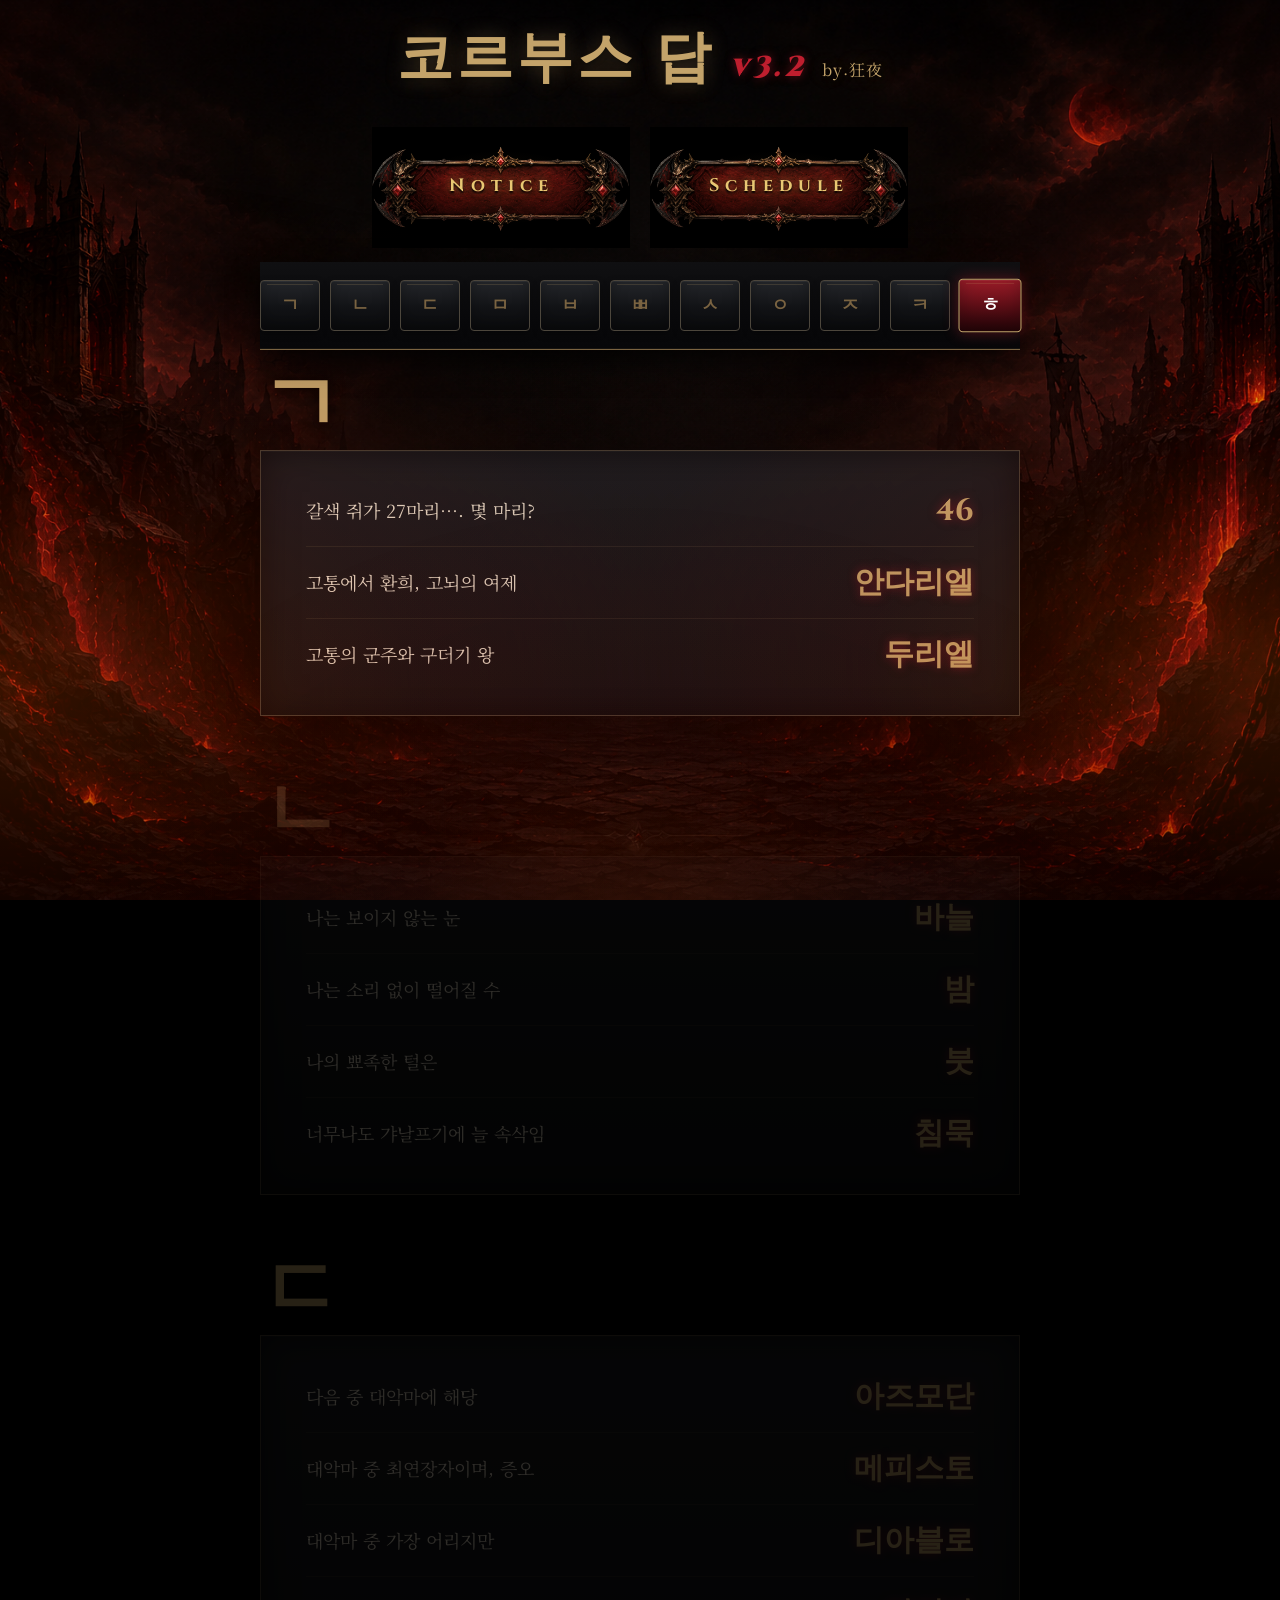
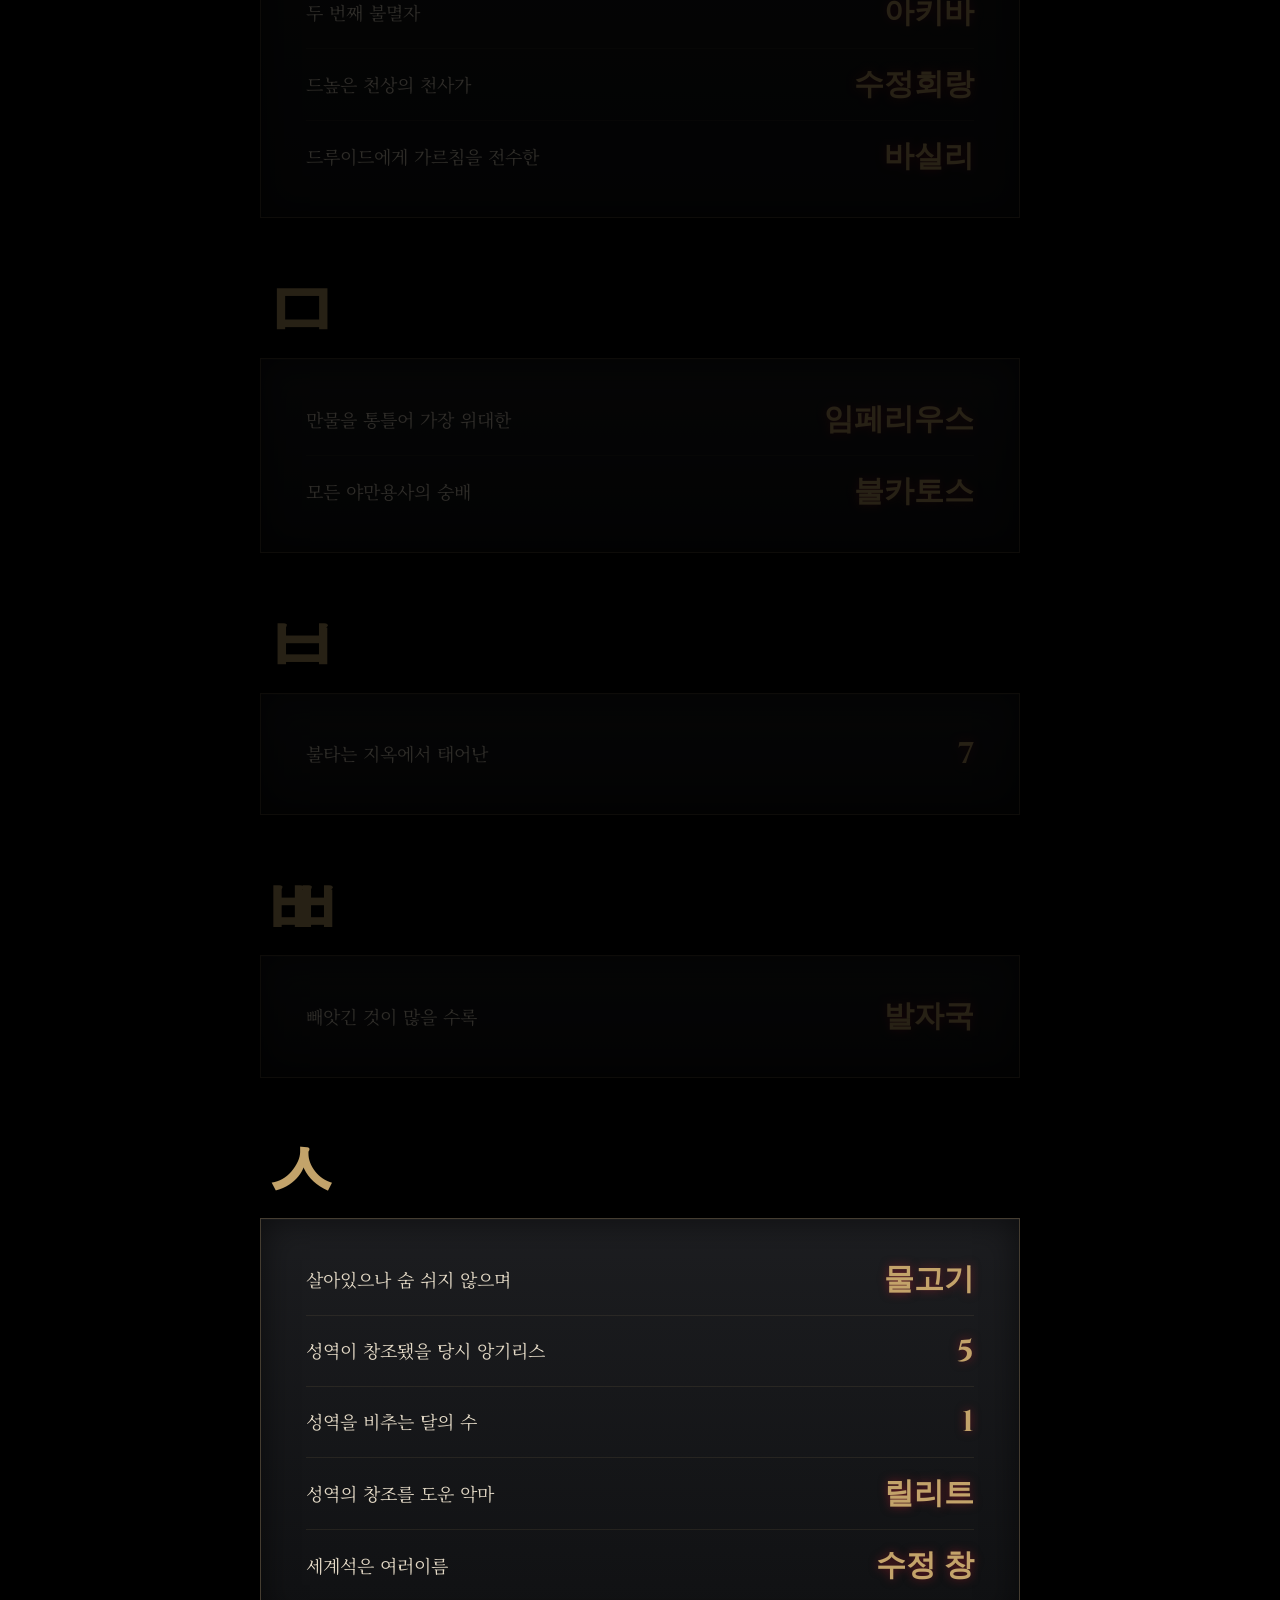
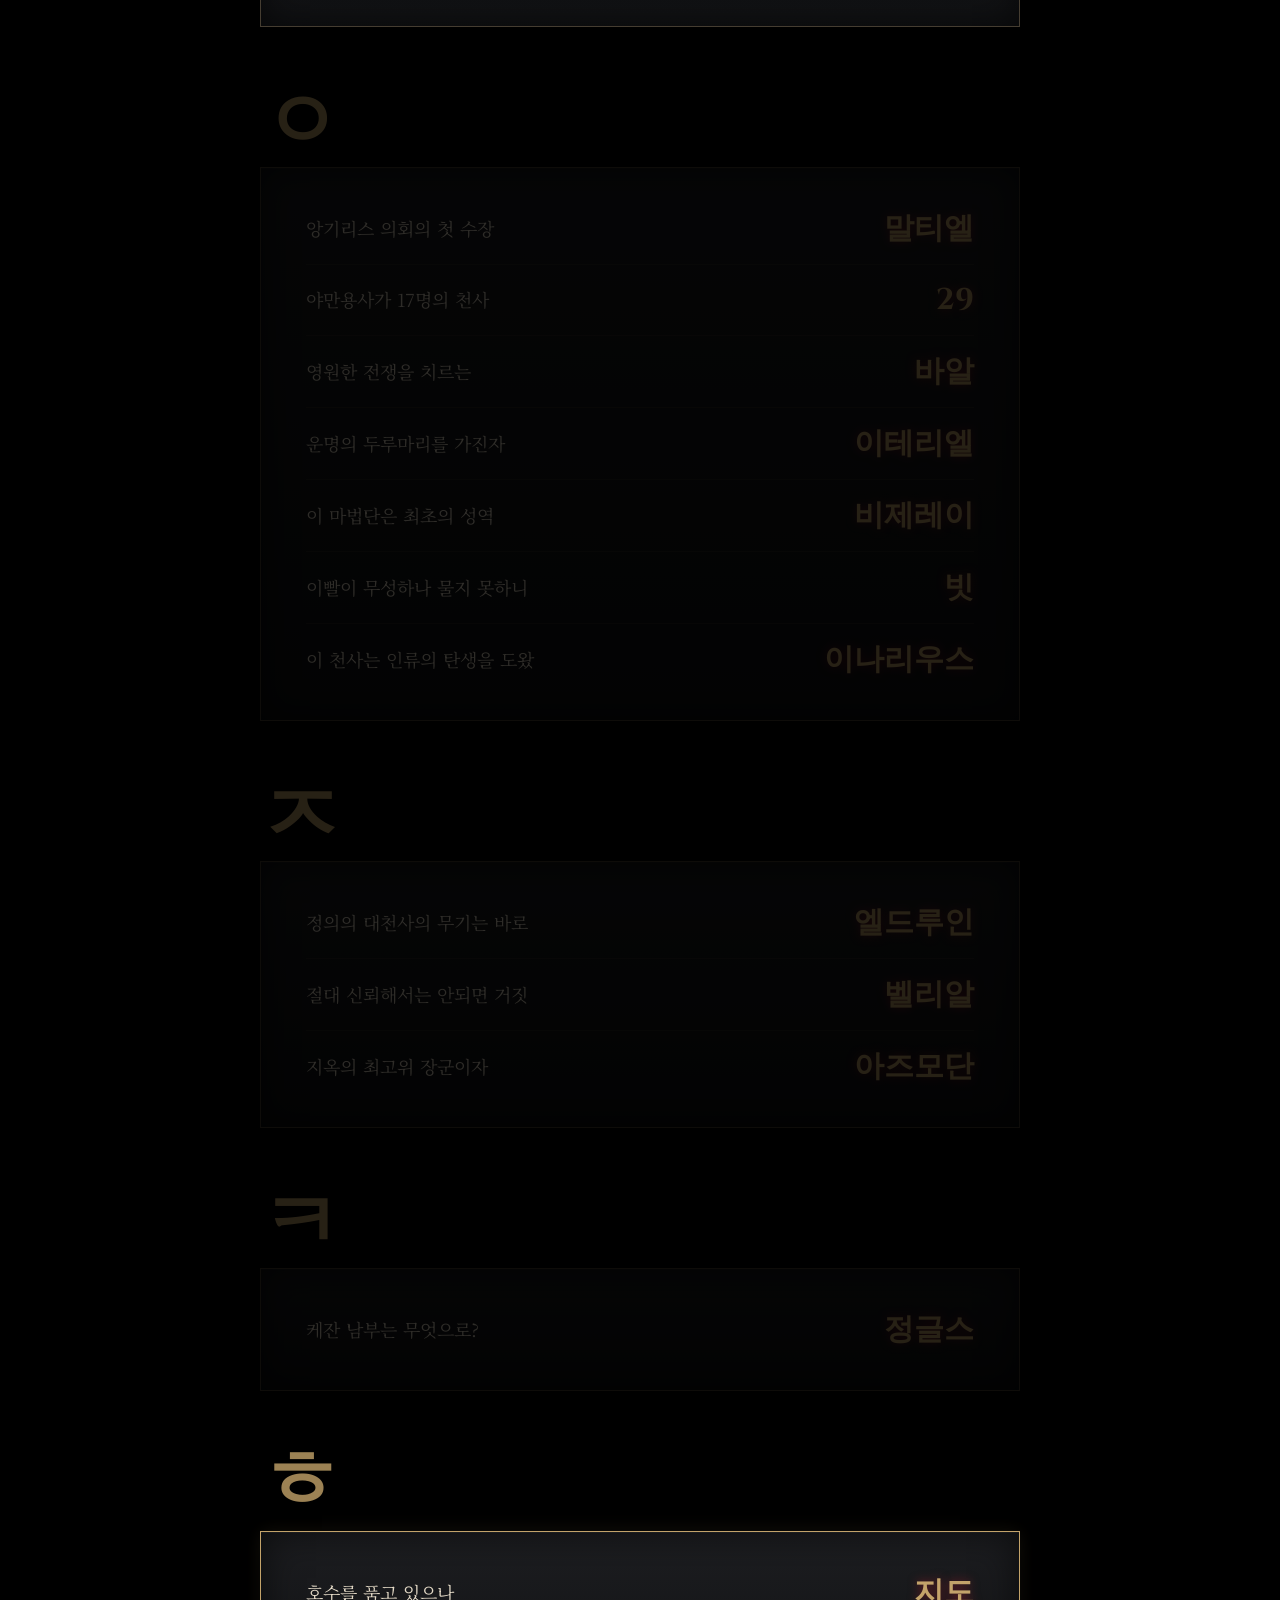
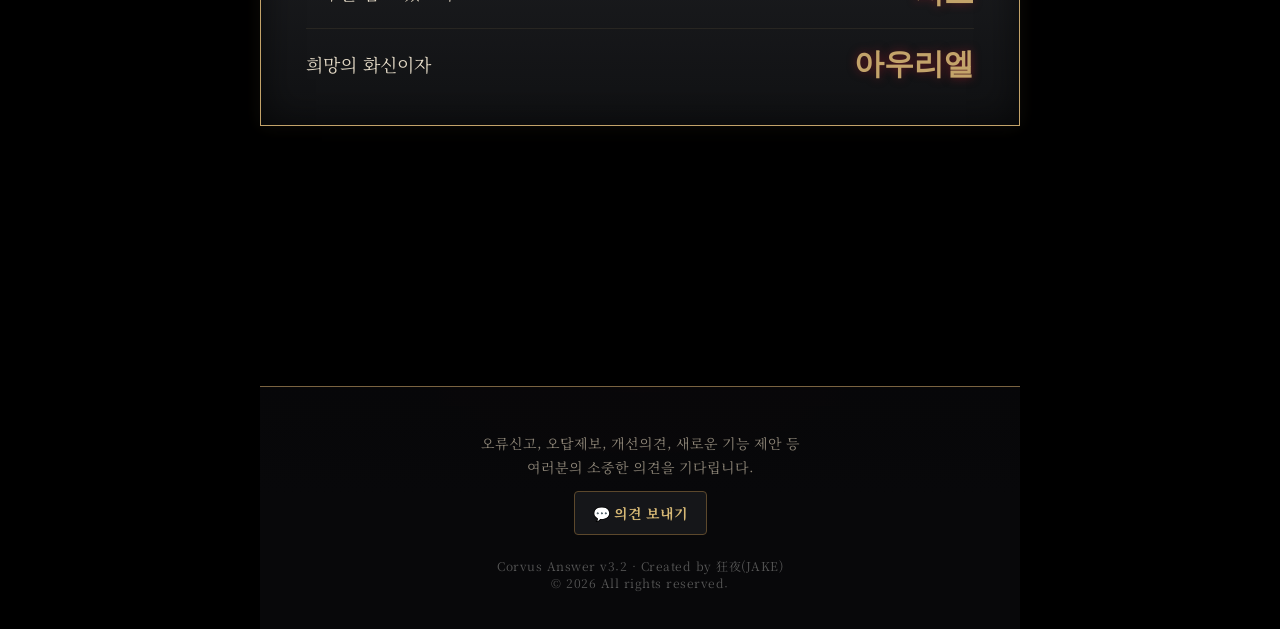
==== commit f27b6213: "Update index.html" ====
--- a/index.html
+++ b/index.html
@@ -725,730 +725,4 @@
 
 </body>
 </html>
-<!DOCTYPE html>
-<html lang="ko">
-<head>
-    <meta charset="UTF-8">
-    <meta name="viewport" content="width=device-width, initial-scale=1.0">
-    <title>코르부스 답 v3.2 - Immortal Edition</title>
-    <link rel="stylesheet" href="corvus_v4_style.css">
-</head>
-<body>
-<div class="embers" id="embers"></div>
-
-    <div class="wrapper">
-        <div class="header-title">
-            
-            <h1>
-                코르부스 답 <span class="ver">v3.2</span> 
-                <span class="author">by.狂夜</span>
-            </h1>
-        </div>
-
-        <input class="radio" type="radio" name="group" id="s1" checked>
-        <input class="radio" type="radio" name="group" id="s2"><input class="radio" type="radio" name="group" id="s3">
-        <input class="radio" type="radio" name="group" id="s5"><input class="radio" type="radio" name="group" id="s6">
-        <input class="radio" type="radio" name="group" id="s16"><input class="radio" type="radio" name="group" id="s7">
-        <input class="radio" type="radio" name="group" id="s8"><input class="radio" type="radio" name="group" id="s9">
-        <input class="radio" type="radio" name="group" id="s11"><input class="radio" type="radio" name="group" id="s14">
-        
-
-<div class="notice-buttons">
-
-    <button type="button" class="notice-button" id="noticeOpen">
-   <!--     <span class="notice-button-title">필 독</span>-->
-        <span class="notice-button-sub">Notice</span>
-    </button>
-
-    <a href="immortal_schedule.html" class="notice-button schedule-button">
-     <!--   <span class="notice-button-title">일 정</span>-->
-        <span class="notice-button-sub">Schedule</span>
-    </a>
-
-</div>
-
-        <div class="tabs">
-            <label class="tab" id="t1" for="s1">ㄱ</label>
-            <label class="tab" id="t2" for="s2">ㄴ</label>
-            <label class="tab" id="t3" for="s3">ㄷ</label>
-            <label class="tab" id="t5" for="s5">ㅁ</label>
-            <label class="tab" id="t6" for="s6">ㅂ</label>
-            <label class="tab" id="t16" for="s16">ㅃ</label>
-            <label class="tab" id="t7" for="s7">ㅅ</label>
-            <label class="tab" id="t8" for="s8">ㅇ</label>
-            <label class="tab" id="t9" for="s9">ㅈ</label>
-            <label class="tab" id="t11" for="s11">ㅋ</label>
-            <label class="tab" id="t14" for="s14">ㅎ</label>
-           
-        </div>
-
-          <div class="panels">
-         <div class="panel" id="s1-panel">
-            <div><div class="box1">갈색 쥐가 27마리…. 몇 마리?</div><div class="box2">46</div></div>
-            <div><div class="box1">고통에서 환희, 고뇌의 여제</div><div class="box2">안다리엘</div></div>
-            <div><div class="box1">고통의 군주와 구더기 왕</div><div class="box2">두리엘</div></div>
-        </div>
-        <div class="panel" id="s2-panel">
-            <div><div class="box1">나는 보이지 않는 눈</div><div class="box2">바늘</div></div>
-            <div><div class="box1">나는 소리 없이 떨어질 수</div><div class="box2">밤</div></div>
-            <div><div class="box1">나의 뾰족한 털은</div><div class="box2">붓</div></div>
-            <div><div class="box1">너무나도 갸날프기에 늘 속삭임</div><div class="box2">침묵</div></div>
-        </div>
-        <div class="panel" id="s3-panel">
-            <div><div class="box1">다음 중 대악마에 해당</div><div class="box2">아즈모단</div></div>
-		<div><div class="box1">대악마 중 최연장자이며, 증오</div><div class="box2">메피스토</div></div>
-            <div><div class="box1">대악마 중 가장 어리지만</div><div class="box2">디아블로</div></div>
-            <div><div class="box1">두 번째 불멸자</div><div class="box2">아키바</div></div>
-            <div><div class="box1">드높은 천상의 천사가</div><div class="box2">수정회랑</div></div>
-           <div><div class="box1">드루이드에게 가르침을 전수한</div><div class="box2">바실리</div></div>
-        </div>
-	
-        <div class="panel" id="s5-panel">
-            <div><div class="box1">만물을 통틀어 가장 위대한</div><div class="box2">임페리우스</div></div>
-            <div><div class="box1">모든 야만용사의 숭배</div><div class="box2">불카토스</div></div>
-        </div>
-        <div class="panel" id="s6-panel">
-            <div><div class="box1">불타는 지옥에서 태어난</div><div class="box2">7</div></div>
-        </div>
-        <div class="panel" id="s16-panel">
-            <div><div class="box1">빼앗긴 것이 많을 수록</div><div class="box2">발자국</div></div>
-        </div>
-        <div class="panel" id="s7-panel">
-            <div><div class="box1">살아있으나 숨 쉬지 않으며</div><div class="box2">물고기</div></div>
-            <div><div class="box1">성역이 창조됐을 당시 앙기리스</div><div class="box2">5</div></div>
-            <div><div class="box1">성역을 비추는 달의 수</div><div class="box2">1</div></div>
-            <div><div class="box1">성역의 창조를 도운 악마</div><div class="box2">릴리트</div></div>
-            <div><div class="box1">세계석은 여러이름</div><div class="box2">수정 창</div></div>
-        </div>
-        <div class="panel" id="s8-panel">
-            <div><div class="box1">앙기리스 의회의 첫 수장</div><div class="box2">말티엘</div></div>
-            <div><div class="box1">야만용사가 17명의 천사</div><div class="box2">29</div></div>
-	   <div><div class="box1">영원한 전쟁을 치르는</div><div class="box2">바알</div></div>
-	   <div><div class="box1">운명의 두루마리를 가진자</div><div class="box2">이테리엘</div></div>
-	   <div><div class="box1">이 마법단은 최초의 성역</div><div class="box2">비제레이</div></div>
-            <div><div class="box1">이빨이 무성하나 물지 못하니</div><div class="box2">빗</div></div>
-            <div><div class="box1">이 천사는 인류의 탄생을 도왔</div><div class="box2">이나리우스</div></div>
-        </div>
-        <div class="panel" id="s9-panel">
-            <div><div class="box1">정의의 대천사의 무기는 바로</div><div class="box2">엘드루인</div></div>
-            <div><div class="box1">절대 신뢰해서는 안되면 거짓</div><div class="box2">벨리알</div></div>
-            <div><div class="box1">지옥의 최고위 장군이자</div><div class="box2">아즈모단</div></div>
-        </div>
-        <div class="panel" id="s11-panel">
-            <div><div class="box1">케잔 남부는 무엇으로?</div><div class="box2">정글스</div></div>
-        </div>
-        <div class="panel" id="s14-panel">
-            <div><div class="box1">호수를 품고 있으나</div><div class="box2">지도</div></div>
-            <div><div class="box1">희망의 화신이자</div><div class="box2">아우리엘</div></div>
-        </div>
-
-<footer class="site-footer">
-    <div class="footer-inner">
-    
-<div class="footer-text">
-    오류신고, 오답제보, 개선의견, 새로운 기능 제안 등
-	<br/>
-    여러분의 소중한 의견을 기다립니다.
-</div>
-
-<a href="mailto:linkarl@naver.com?subject=코르부스 답 문의 및 제안"
-   class="footer-email">
-    💬 의견 보내기
-</a>
-
-
-<div class="footer-copy">
-    Corvus Answer v3.2 · Created by 狂夜(JAKE)<br>
-    © 2026 All rights reserved.
-</div>
-    </div>
-</footer>
-    </div>
-
-        <div class="notice-modal" id="noticeModal" role="dialog" aria-modal="true" aria-labelledby="noticeTitle">
-            <div class="notice-modal-content">
-                <button type="button" class="notice-close" id="noticeClose" aria-label="공지 닫기">×</button>
-<div class="notice-header">
-
-
-
-
-                </div>
-
-    <div class="notice-scroll">
-                 
-
-<p style="line-height:1.8;">
-<strong>2026.07.13 </strong> 부터 <strong>새로운 불멸단 1주차</strong>가 시작됩니다.
-</p>
-
-<p style="line-height:1.8;">
-<strong>『불멸단의 시험』</strong>은
-<strong>월 · 화 · 수 (3일)</strong> 동안 반드시 진행해야 하는 
-<strong>선행 퀘스트</strong>입니다.
-</p>
-
-<p style="line-height:1.8;">
-하루 참여하지 않으면 다음날로 밀리므로
-가급적 3일 모두 참여하여 진행이 늦어지지 않도록 부탁드립니다.
-</p>
-
-                <div class="notice-section">
-<div class="notice-title notice-danger">★★ 참여방법</div>
-                    <div> ✓ 화면 좌측 퀘스트 목록에서 <strong>'불멸자의 시험'</strong> 선택</div>
-                    <div> ✓ 보이지 않을 경우 <strong>좌측 문서 아이콘(퀘스트 목록)</strong>을 눌러 확인</div>
- 
-</div>
-                <div class="notice-section">
-<div class="notice-title notice-danger">★★ 필수 확인</div>
-                    <div>  ✓ 퀘스트 완료 후 반드시
-<strong  class="notice-danger">[보상받기]</strong>
-버튼까지 눌러야 최종 완료됩니다.</div>
-                    <div> ✓ 보이지 않을 경우 <strong>좌측 문서 아이콘(퀘스트 목록)</strong>을 눌러 확인</div>
-				</br>
-  <img src="img_clear.png"
-     class="zoom-image"   style="
-        width:100%;
-        border-radius:10px;
-        margin-bottom:20px;
-        box-shadow:0 0 20px rgba(0,0,0,.5);">
-</div>
-
-<div class="notice-alert">
-
-<strong style="color:#ff4444;">⚠️ 미완료 시 불이익</strong>
-
-<ul style="margin-top:10px;line-height:1.8;">
-<li>❌ 코르부스 탐험 참여 불가</li>
-<li>❌ 카이온의 시련 참여 불가</li>
-<li>❌ 추방의례 / 칼날철야 참여 불가</li>
-<li>❌ 불멸단(기간제) 망토 획득 불가</li>
-</ul>
-
-</div>
-
-                <div class="notice-section">
-<div class="notice-title notice-danger">★★ 필수 할 일</div>
-                    <div> ✓ 불멸단의 시험: 첫 주 3일간 진행</div>
-                    <div> ✓ 주간 퀘스트 60개 완료 <span class="notice-danger"><Strong>(불멸자 시험 3일 완료 후 60개 활성화)</Strong></span></div>
-                    <div> ✓ 칼자루 주화 상인에서 지배력 인장 구매 후 기여</div>
-                </div>
-
-                <div class="notice-section">
-                    <div class="notice-title notice-danger">★★★ 주말 금고템 선택 금지</div>
-                    <div class="notice-danger"> ✓ 전 인원 선택 금지</div>
-                    <div> ✓ 자동 전체 랜덤 배정</div>
-                </div>
-
-                <div class="notice-section">
-                    <div  class="notice-title notice-danger">★★ 코르부스</div>
-                    <div> ✓ 첫 주는 월·수·금 8:00~8:30</div>
-                    <div class="notice-danger">★★★ 반드시 공대장이 입장을 외치면 입장하기</div>
-                    <div > <strong class="notice-danger">*주의* </strong> 공대장 외 입장을 누르면 강제로 시작됩니다.</div>
-                </div>
-
-                <div class="notice-section">
-                    <div   class="notice-title notice-danger">★★ 카이온의 시련</div>
-                    <div> 08:00, 21:00, 22:00, 23:00 연합 전체 선착순 등록 </div>
-                </div>
-            </div>
-        </div>
-   </div>
-
-    </div>
-
-
-
-
-<div class="image-viewer" id="imageViewer">
-
-    <!-- <span class="viewer-close">&times;</span> -->
-
-    <img id="viewerImg">
-
-	    <button
-        type="button"
-        class="viewer-close"
-        id="viewerClose"
-        aria-label="이미지 닫기"
-    >
-        ×
-    </button>
-
-</div>
-  <script>
-document.addEventListener("DOMContentLoaded", () => {
-    const viewer = document.getElementById("imageViewer");
-    const viewerImg = document.getElementById("viewerImg");
-    const viewerClose = document.getElementById("viewerClose");
-
-    const noticeModal = document.getElementById("noticeModal");
-    const noticeOpen = document.getElementById("noticeOpen");
-    const noticeClose = document.getElementById("noticeClose");
-
-    let scale = 1;
-    let translateX = 0;
-    let translateY = 0;
-
-    let isDragging = false;
-    let dragStartX = 0;
-    let dragStartY = 0;
-    let startTranslateX = 0;
-    let startTranslateY = 0;
-
-    let pinchStartDistance = 0;
-    let pinchStartScale = 1;
-
-    function updateTransform() {
-        viewerImg.style.transform =
-            `translate(${translateX}px, ${translateY}px) scale(${scale})`;
-    }
-
-    function resetImageTransform() {
-        scale = 1;
-        translateX = 0;
-        translateY = 0;
-        updateTransform();
-    }
-
-    function openImageViewer(src) {
-        viewerImg.src = src;
-        resetImageTransform();
-        viewer.classList.add("open");
-    }
-
-    function closeImageViewer() {
-        viewer.classList.remove("open");
-        resetImageTransform();
-        viewerImg.removeAttribute("src");
-    }
-
-    /* =========================
-       공지 팝업
-    ========================= */
-    noticeOpen?.addEventListener("click", () => {
-        noticeModal.classList.add("open");
-        document.body.style.overflow = "hidden";
-    });
-
-    function closeNotice() {
-        noticeModal.classList.remove("open");
-        document.body.style.overflow = "";
-    }
-
-    noticeClose?.addEventListener("click", closeNotice);
-
-    noticeModal?.addEventListener("click", (event) => {
-        if (event.target === noticeModal) {
-            closeNotice();
-        }
-    });
-
-    /* =========================
-       이미지 열기/닫기
-    ========================= */
-    document.querySelectorAll(".zoom-image").forEach((img) => {
-        img.addEventListener("click", (event) => {
-            event.stopPropagation();
-            openImageViewer(img.src);
-        });
-    });
-
-    viewerClose?.addEventListener("click", (event) => {
-        event.preventDefault();
-        event.stopPropagation();
-        closeImageViewer();
-    });
-
-    viewer?.addEventListener("click", (event) => {
-        if (event.target === viewer) {
-            closeImageViewer();
-        }
-    });
-
-    /* =========================
-       PC 휠 확대/축소
-    ========================= */
-    viewer?.addEventListener(
-        "wheel",
-        (event) => {
-            if (!viewer.classList.contains("open")) return;
-
-            event.preventDefault();
-
-            const oldScale = scale;
-            scale += event.deltaY > 0 ? -0.2 : 0.2;
-            scale = Math.min(Math.max(scale, 1), 5);
-
-            if (scale === 1) {
-                translateX = 0;
-                translateY = 0;
-            } else {
-                const rect = viewerImg.getBoundingClientRect();
-                const imageCenterX = rect.left + rect.width / 2;
-                const imageCenterY = rect.top + rect.height / 2;
-
-                const mouseOffsetX = event.clientX - imageCenterX;
-                const mouseOffsetY = event.clientY - imageCenterY;
-
-                const ratio = scale / oldScale;
-
-                translateX -= mouseOffsetX * (ratio - 1);
-                translateY -= mouseOffsetY * (ratio - 1);
-            }
-
-            updateTransform();
-        },
-        { passive: false }
-    );
-
-    /* =========================
-       PC 마우스 드래그
-    ========================= */
-    viewerImg?.addEventListener("mousedown", (event) => {
-        if (scale <= 1) return;
-
-        event.preventDefault();
-
-        isDragging = true;
-        dragStartX = event.clientX;
-        dragStartY = event.clientY;
-        startTranslateX = translateX;
-        startTranslateY = translateY;
-
-        viewerImg.style.cursor = "grabbing";
-    });
-
-    document.addEventListener("mousemove", (event) => {
-        if (!isDragging) return;
-
-        translateX =
-            startTranslateX + (event.clientX - dragStartX);
-
-        translateY =
-            startTranslateY + (event.clientY - dragStartY);
-
-        updateTransform();
-    });
-
-    document.addEventListener("mouseup", () => {
-        isDragging = false;
-
-        if (viewerImg) {
-            viewerImg.style.cursor =
-                scale > 1 ? "grab" : "default";
-        }
-    });
-
-    /* =========================
-       모바일 터치
-    ========================= */
-    viewer?.addEventListener(
-        "touchstart",
-        (event) => {
-            if (event.touches.length === 1 && scale > 1) {
-                isDragging = true;
-
-                dragStartX = event.touches[0].clientX;
-                dragStartY = event.touches[0].clientY;
-
-                startTranslateX = translateX;
-                startTranslateY = translateY;
-            }
-
-            if (event.touches.length === 2) {
-                isDragging = false;
-
-                pinchStartDistance = Math.hypot(
-                    event.touches[0].clientX -
-                    event.touches[1].clientX,
-
-                    event.touches[0].clientY -
-                    event.touches[1].clientY
-                );
-
-                pinchStartScale = scale;
-            }
-        },
-        { passive: true }
-    );
-
-    viewer?.addEventListener(
-        "touchmove",
-        (event) => {
-            if (
-                event.touches.length === 1 &&
-                isDragging &&
-                scale > 1
-            ) {
-                event.preventDefault();
-
-                translateX =
-                    startTranslateX +
-                    (event.touches[0].clientX - dragStartX);
-
-                translateY =
-                    startTranslateY +
-                    (event.touches[0].clientY - dragStartY);
-
-                updateTransform();
-            }
-
-            if (
-                event.touches.length === 2 &&
-                pinchStartDistance > 0
-            ) {
-                event.preventDefault();
-
-                const newDistance = Math.hypot(
-                    event.touches[0].clientX -
-                    event.touches[1].clientX,
-
-                    event.touches[0].clientY -
-                    event.touches[1].clientY
-                );
-
-                scale =
-                    pinchStartScale *
-                    (newDistance / pinchStartDistance);
-
-                scale = Math.min(Math.max(scale, 1), 5);
-
-                if (scale === 1) {
-                    translateX = 0;
-                    translateY = 0;
-                }
-
-                updateTransform();
-            }
-        },
-        { passive: false }
-    );
-
-    viewer?.addEventListener("touchend", (event) => {
-        if (event.touches.length === 0) {
-            isDragging = false;
-            pinchStartDistance = 0;
-        }
-
-        if (event.touches.length < 2) {
-            pinchStartDistance = 0;
-        }
-    });
-
-    /* =========================
-       더블클릭 확대/초기화
-    ========================= */
-    viewerImg?.addEventListener("dblclick", (event) => {
-        event.preventDefault();
-        event.stopPropagation();
-
-        if (scale > 1) {
-            resetImageTransform();
-        } else {
-            scale = 2.5;
-            updateTransform();
-        }
-    });
-
-    /* =========================
-       ESC 닫기
-    ========================= */
-    document.addEventListener("keydown", (event) => {
-        if (event.key !== "Escape") return;
-
-        if (viewer?.classList.contains("open")) {
-            closeImageViewer();
-            return;
-        }
-
-        if (noticeModal?.classList.contains("open")) {
-            closeNotice();
-        }
-    });
-
-    /* =========================
-       기존 자음 탭
-    ========================= */
-    const panelMap = {
-    s1: "s1-panel",
-    s2: "s2-panel",
-    s3: "s3-panel",
-    s5: "s5-panel",
-    s6: "s6-panel",
-    s16: "s16-panel",
-    s7: "s7-panel",
-    s8: "s8-panel",
-    s9: "s9-panel",
-    s11: "s11-panel",
-    s14: "s14-panel"
-};
-
-document
-    .querySelectorAll('input[name="group"]')
-    .forEach((radio) => {
-        radio.addEventListener("change", () => {
-            const panelId = panelMap[radio.id];
-            const panel = document.getElementById(panelId);
-
-            if (!panel) return;
-
-            panel.scrollIntoView({
-                behavior: "auto",
-                block: "start"
-            });
-        });
-    });
-
-
-const panelToRadioMap = {
-    "s1-panel": "s1",
-    "s2-panel": "s2",
-    "s3-panel": "s3",
-    "s5-panel": "s5",
-    "s6-panel": "s6",
-    "s16-panel": "s16",
-    "s7-panel": "s7",
-    "s8-panel": "s8",
-    "s9-panel": "s9",
-    "s11-panel": "s11",
-    "s14-panel": "s14"
-};
-
-const panels = Object.keys(panelToRadioMap)
-    .map((panelId) => document.getElementById(panelId))
-    .filter(Boolean);
-
-const observer = new IntersectionObserver(
-    (entries) => {
-        const visiblePanels = entries
-            .filter((entry) => entry.isIntersecting)
-            .sort(
-                (a, b) =>
-                    Math.abs(a.boundingClientRect.top) -
-                    Math.abs(b.boundingClientRect.top)
-            );
-
-        if (visiblePanels.length === 0) return;
-
-        const currentPanel = visiblePanels[0].target;
-        const radioId = panelToRadioMap[currentPanel.id];
-        const radio = document.getElementById(radioId);
-
-        if (radio) {
-            radio.checked = true;
-        }
-    },
-    {
-        rootMargin: "-45% 0px -55% 0px",
-        threshold: 0
-    }
-);
-
-panels.forEach((panel) => {
-    observer.observe(panel);
-});
-
-
-
-/* =========================
-   랜덤 불씨 생성
-========================= */
-const embersContainer = document.getElementById("embers");
-
-function createEmber() {
-    if (!embersContainer) return;
-
-    const ember = document.createElement("span");
-    ember.className = "ember-particle";
-
-    let startX;
-
-const area = Math.random();
-
-if (area < 0.4) {
-    // 왼쪽 용암 지역
-    startX = Math.random() * 28;
-} else if (area < 0.8) {
-    // 오른쪽 용암 지역
-    startX = 72 + Math.random() * 28;
-} else {
-    // 중앙에는 가끔만
-    startX = 28 + Math.random() * 44;
-}
-
-    const size = 1.5 + Math.random() * 4;
-    const duration = 7 + Math.random() * 9;
-    const riseHeight = 350 + Math.random() * 650;
-    const driftX = -100 + Math.random() * 200;
-    const opacity = 0.35 + Math.random() * 0.65;
-
-    const red = 240 + Math.floor(Math.random() * 15);
-    const green = 70 + Math.floor(Math.random() * 110);
-    const blue = 10 + Math.floor(Math.random() * 40);
-
-    ember.style.left = `${startX}%`;
-
-    ember.style.width = `${size}px`;
-    ember.style.height = `${size}px`;
-
-    ember.style.animationDuration = `${duration}s`;
-
-    ember.style.setProperty(
-        "--rise-height",
-        `${riseHeight}px`
-    );
-
-    ember.style.setProperty(
-        "--drift-x",
-        `${driftX}px`
-    );
-
-    ember.style.setProperty(
-        "--ember-opacity",
-        opacity
-    );
-
-    ember.style.background =
-        `rgba(${red}, ${green}, ${blue}, 1)`;
-
-    ember.style.boxShadow = `
-        0 0 ${size * 1.5}px rgba(255,120,30,.9),
-        0 0 ${size * 3}px rgba(255,50,0,.45)
-    `;
-
-    embersContainer.appendChild(ember);
-
-    ember.addEventListener("animationend", () => {
-        ember.remove();
-    });
-}
-
-/* 처음 화면에 여러 개 분산 */
-for (let i = 0; i < 80; i++) {
-    setTimeout(createEmber, Math.random() * 5000);
-}
-
-/* 이후 계속 랜덤 생성 */
-function scheduleNextEmber() {
-    const delay = 180 + Math.random() * 120;
-
-    setTimeout(() => {
-        const count = 2 + Math.floor(Math.random() * 4);
-
-for (let i = 0; i < count; i++) {
-    createEmber(false);
-}
-        scheduleNextEmber();
-    }, delay);
-}
-
-scheduleNextEmber();
-
-
-});
-</script>
-
-
-</body>
-</html>
+
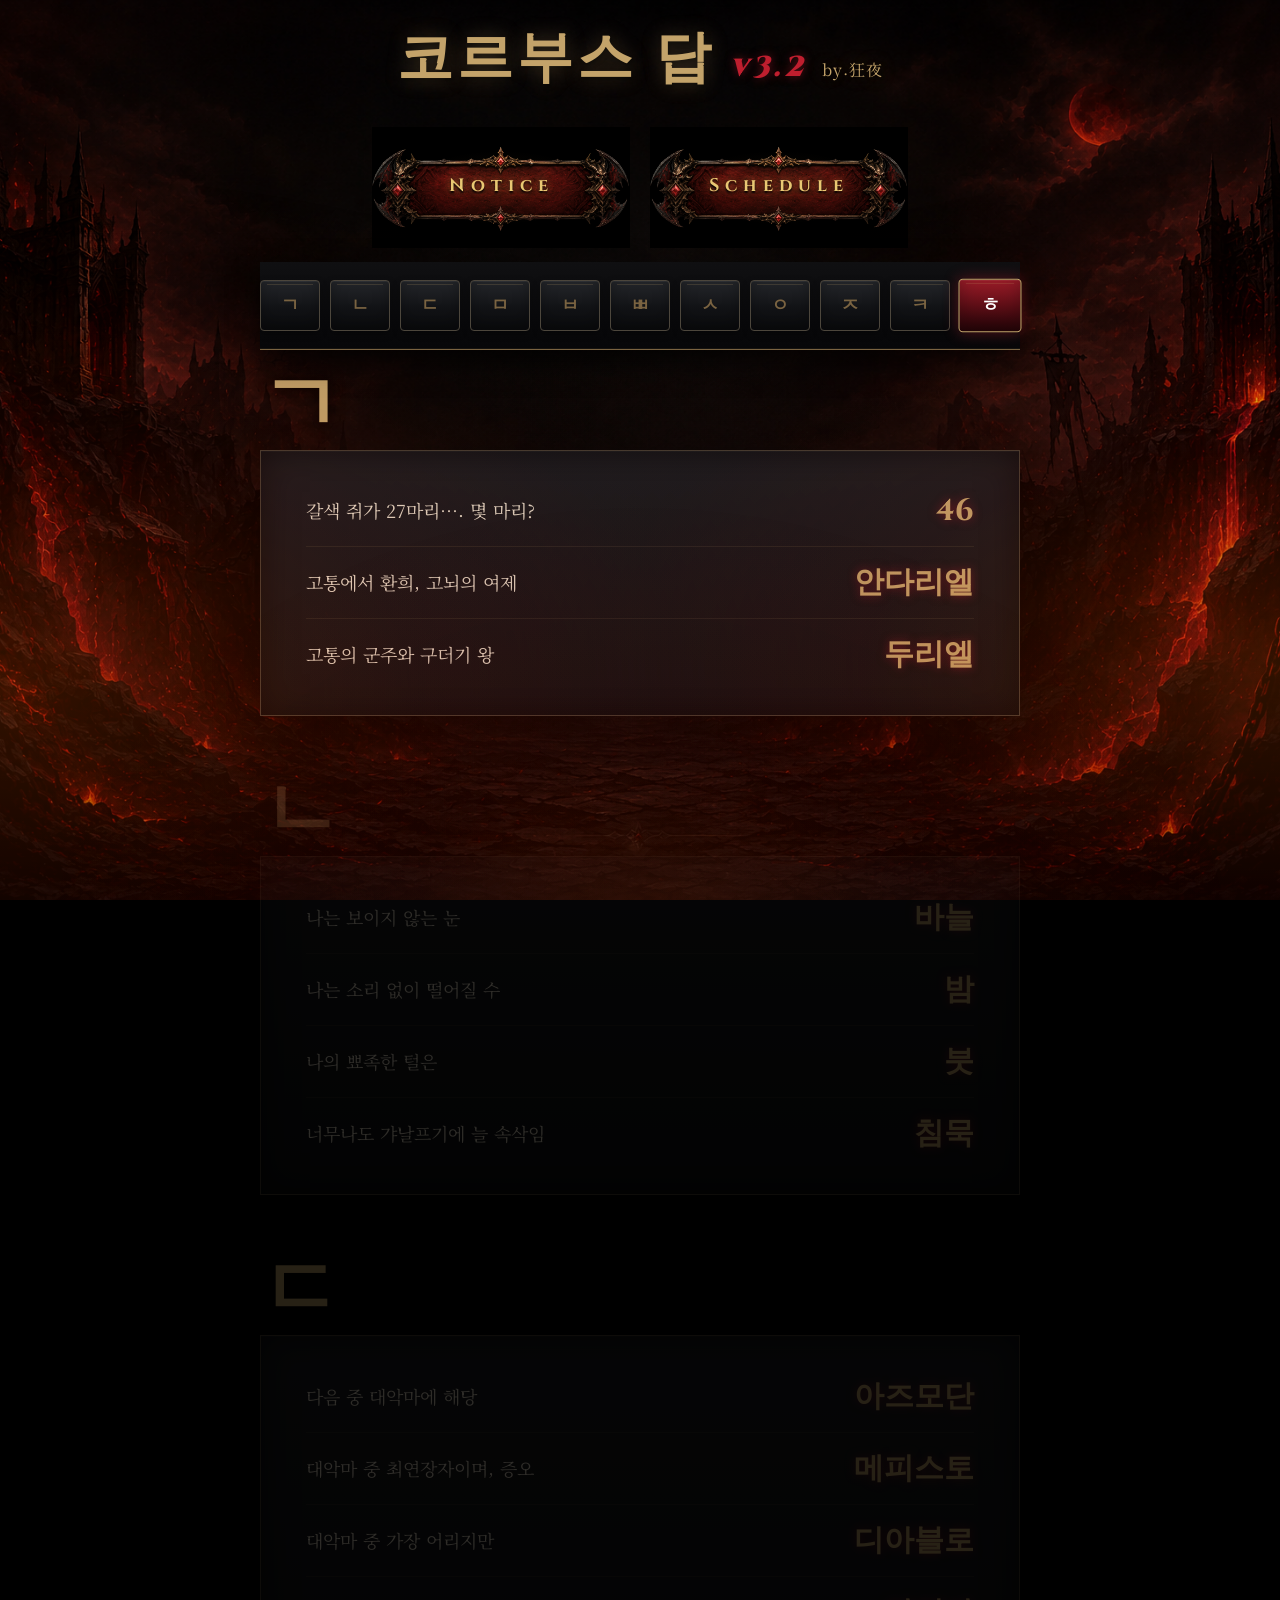
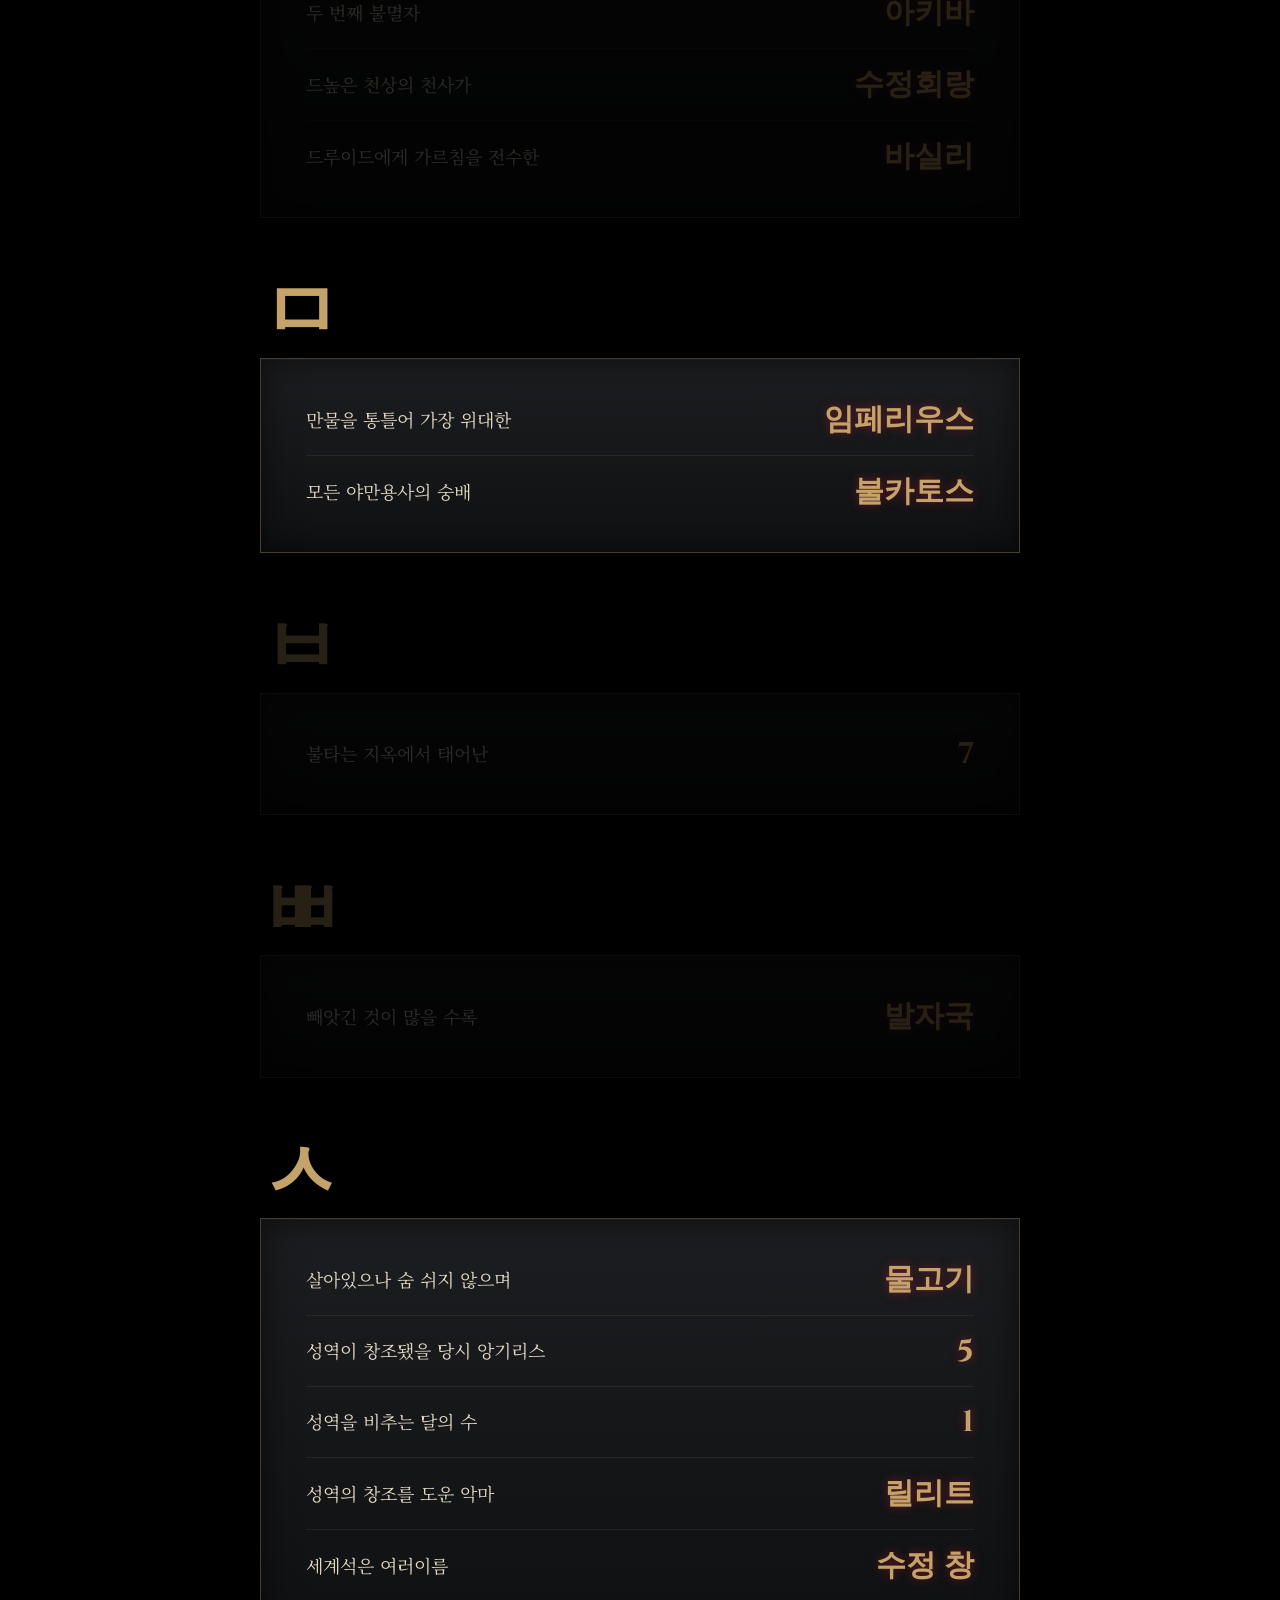
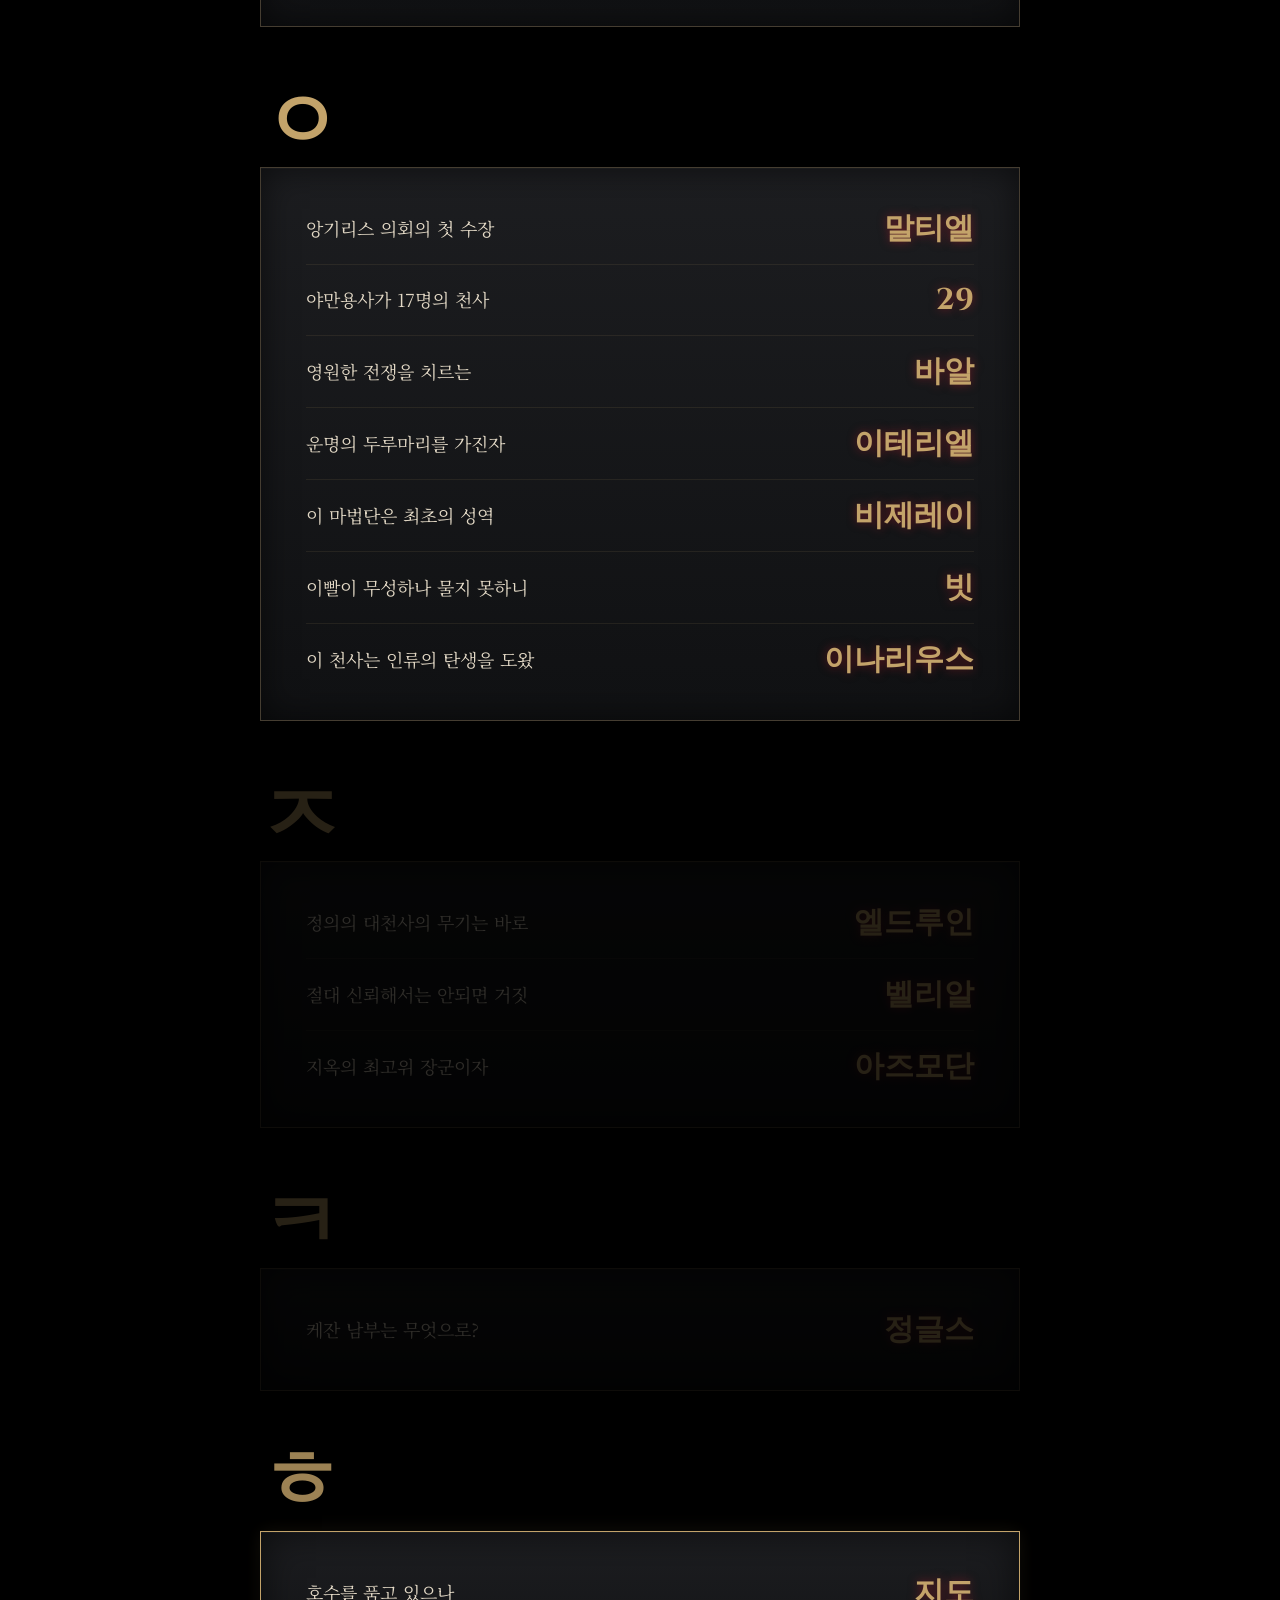
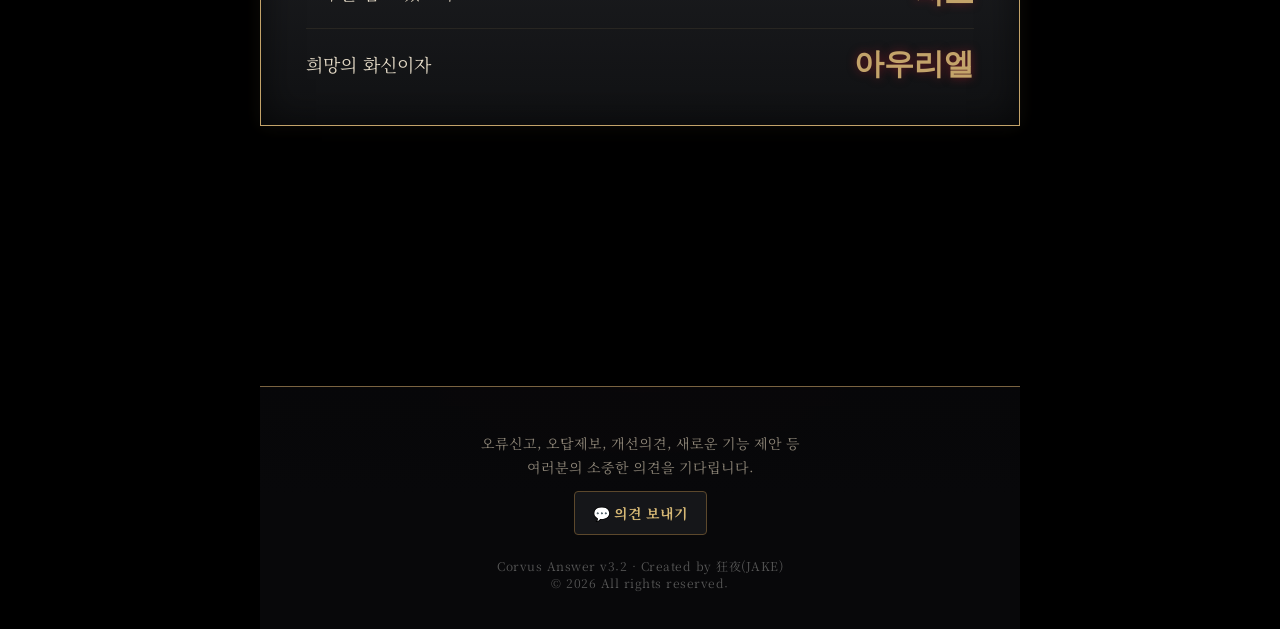
==== commit 2ff6faa7: "Update index.html" ====
--- a/index.html
+++ b/index.html
@@ -613,7 +613,7 @@
         }
     },
     {
-        rootMargin: "-45% 0px -55% 0px",
+        rootMargin: "-35% 0px -65% 0px",
         threshold: 0
     }
 );
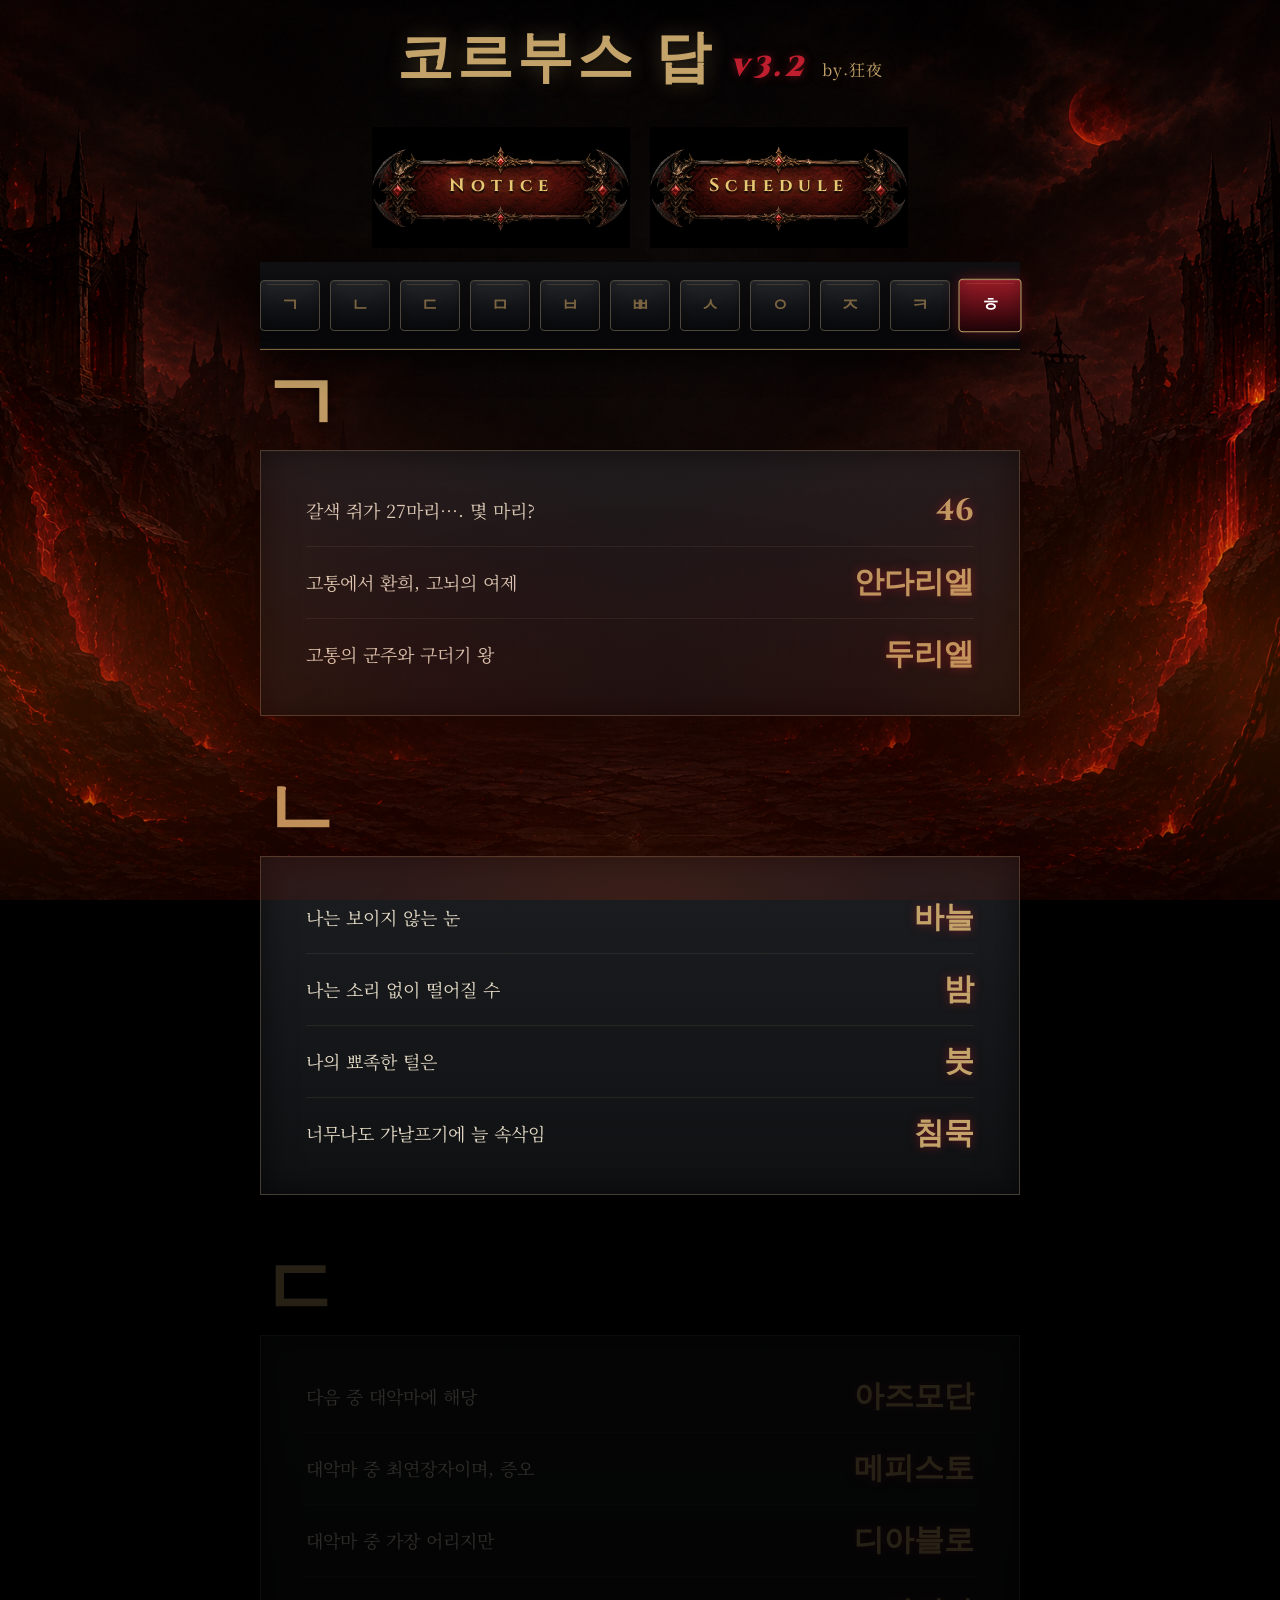
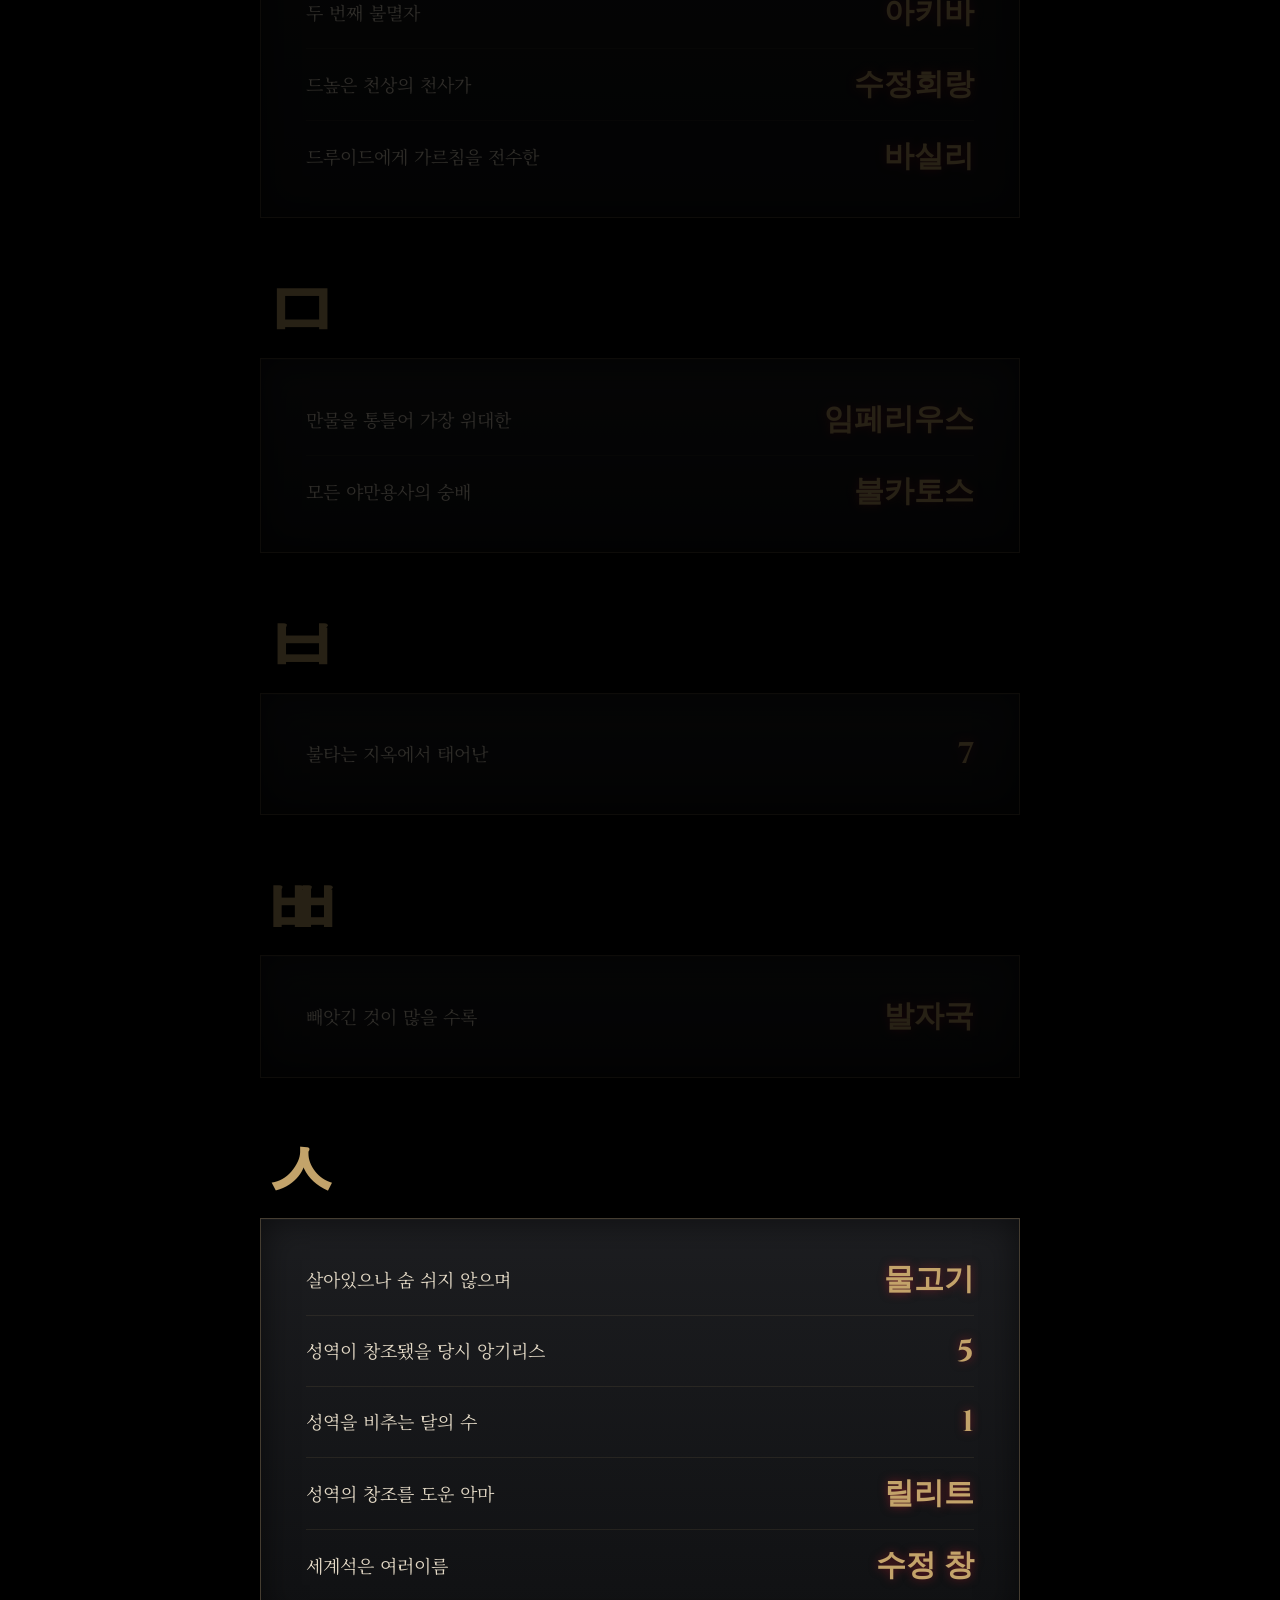
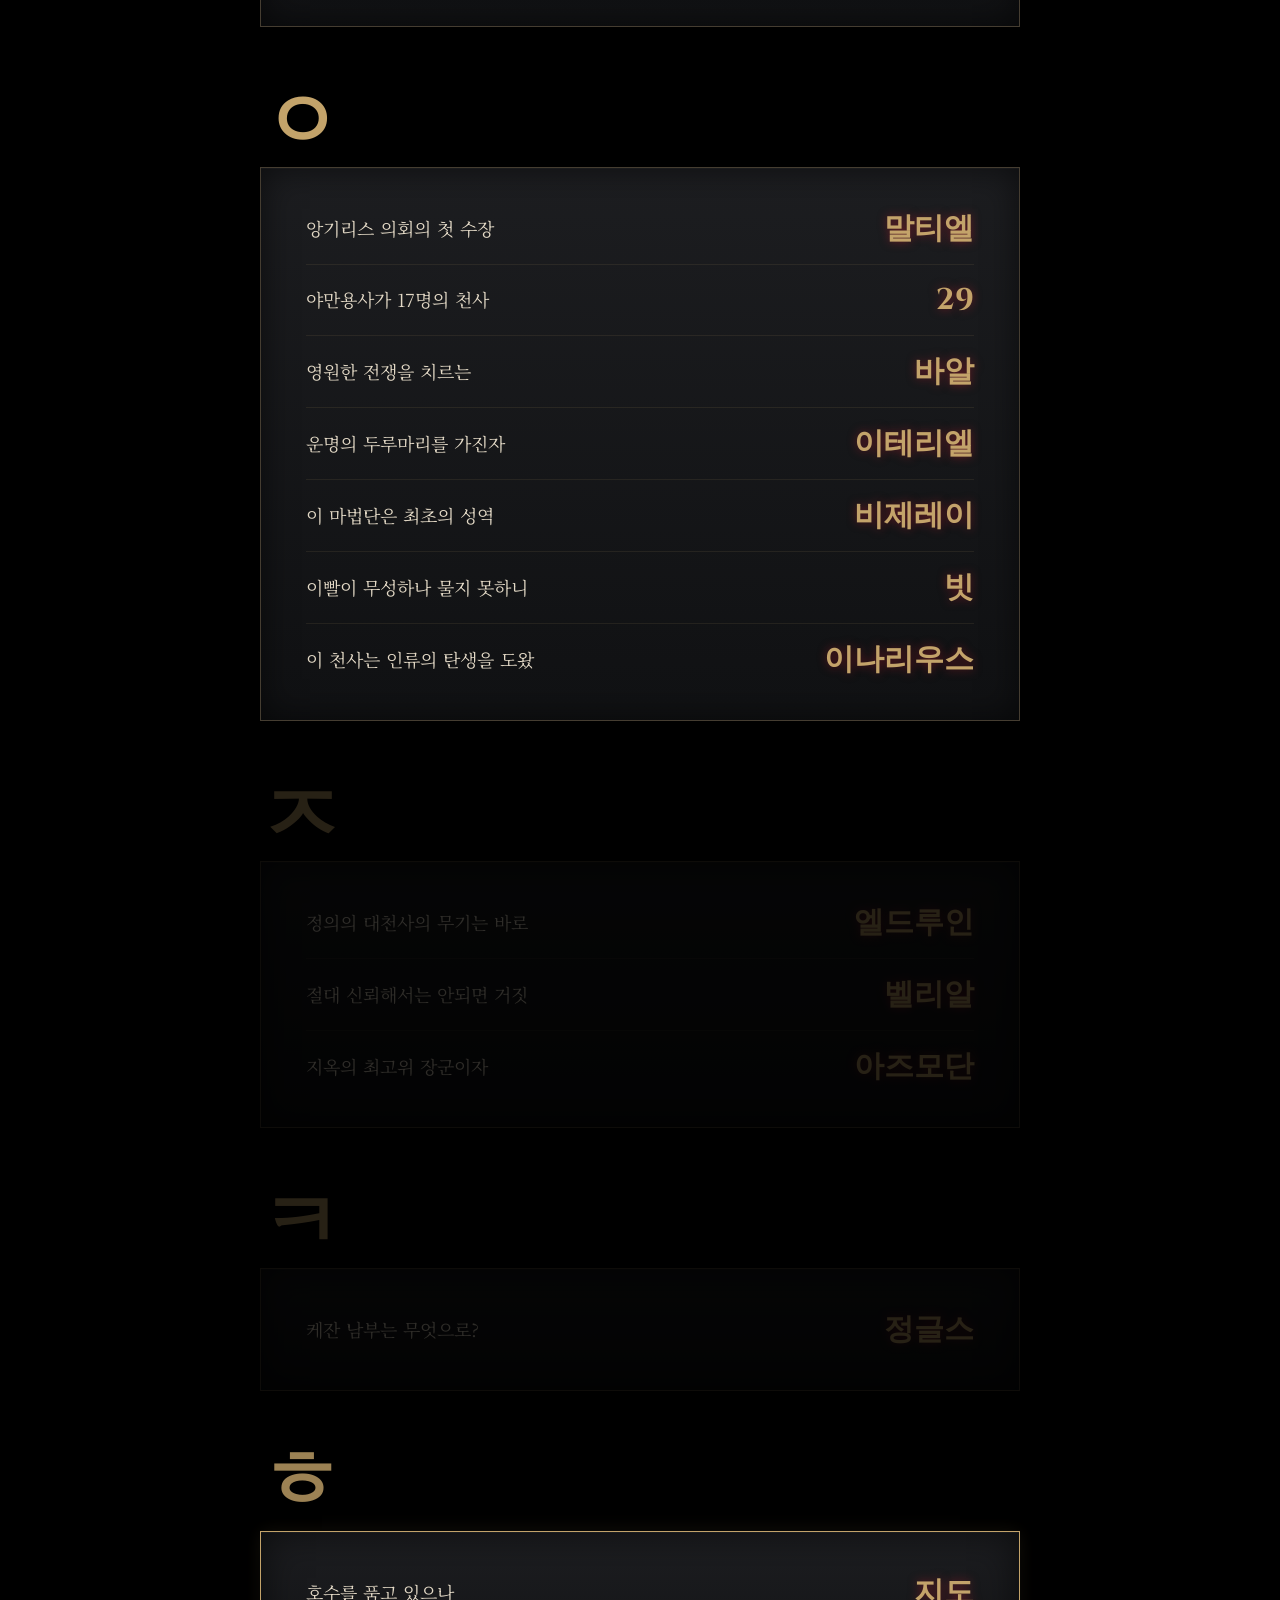
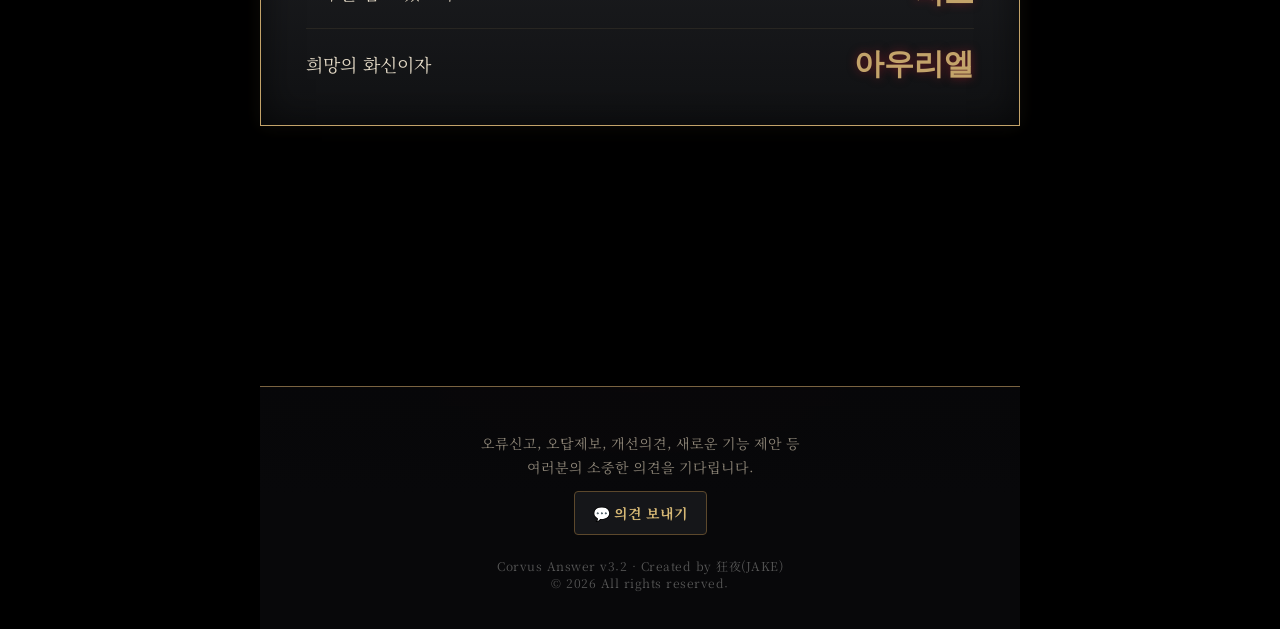
==== commit 5fa60b0e: "Update index.html" ====
--- a/index.html
+++ b/index.html
@@ -613,7 +613,7 @@
         }
     },
     {
-        rootMargin: "-35% 0px -65% 0px",
+        rootMargin: "-30% 0px -70% 0px",
         threshold: 0
     }
 );
--- a/corvus_v4_style.css
+++ b/corvus_v4_style.css
@@ -545,6 +545,7 @@
     display:flex;
     flex-direction:column;
     gap:140px;
+zindex : 10
 }
 
 .panel{
@@ -1246,7 +1247,7 @@
     }
 
     .notice-scroll{
-        left:10%;
+        left:20%;
         right:6%;
         top:20%;
         bottom:13%;
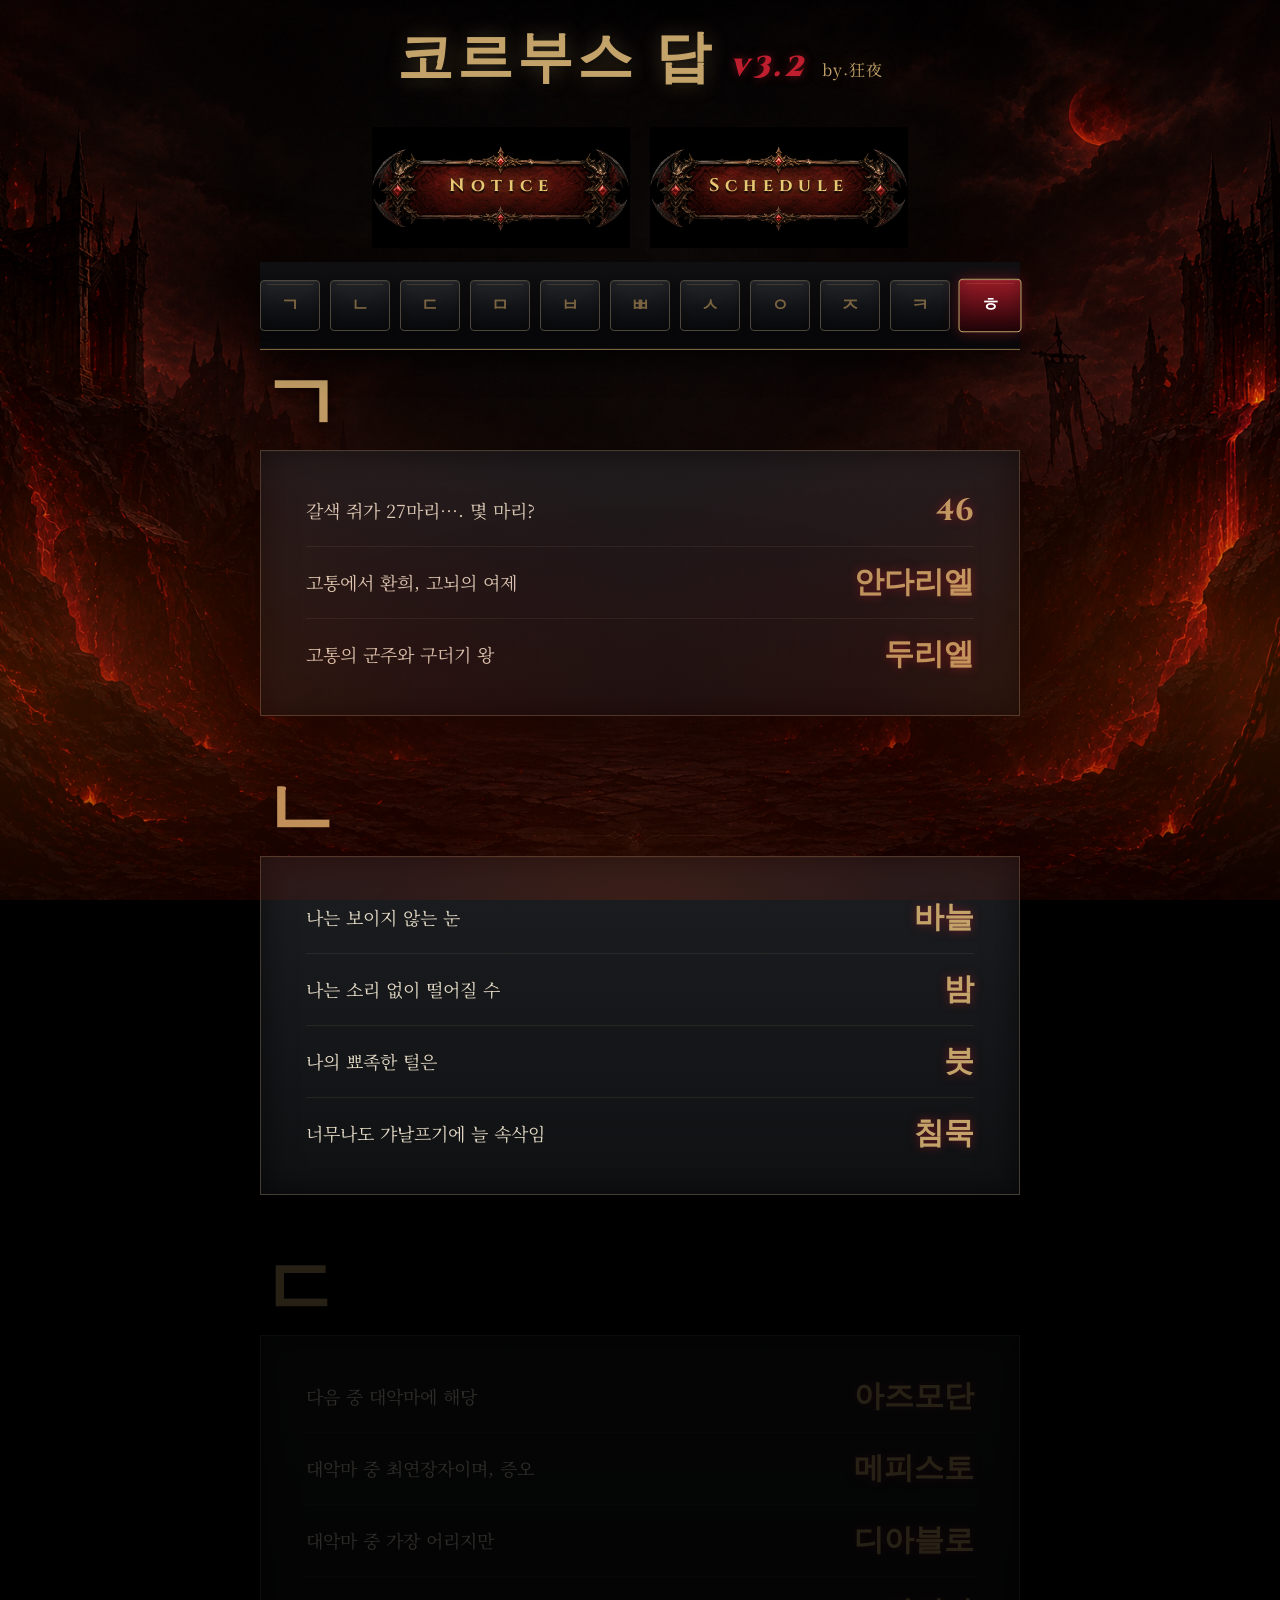
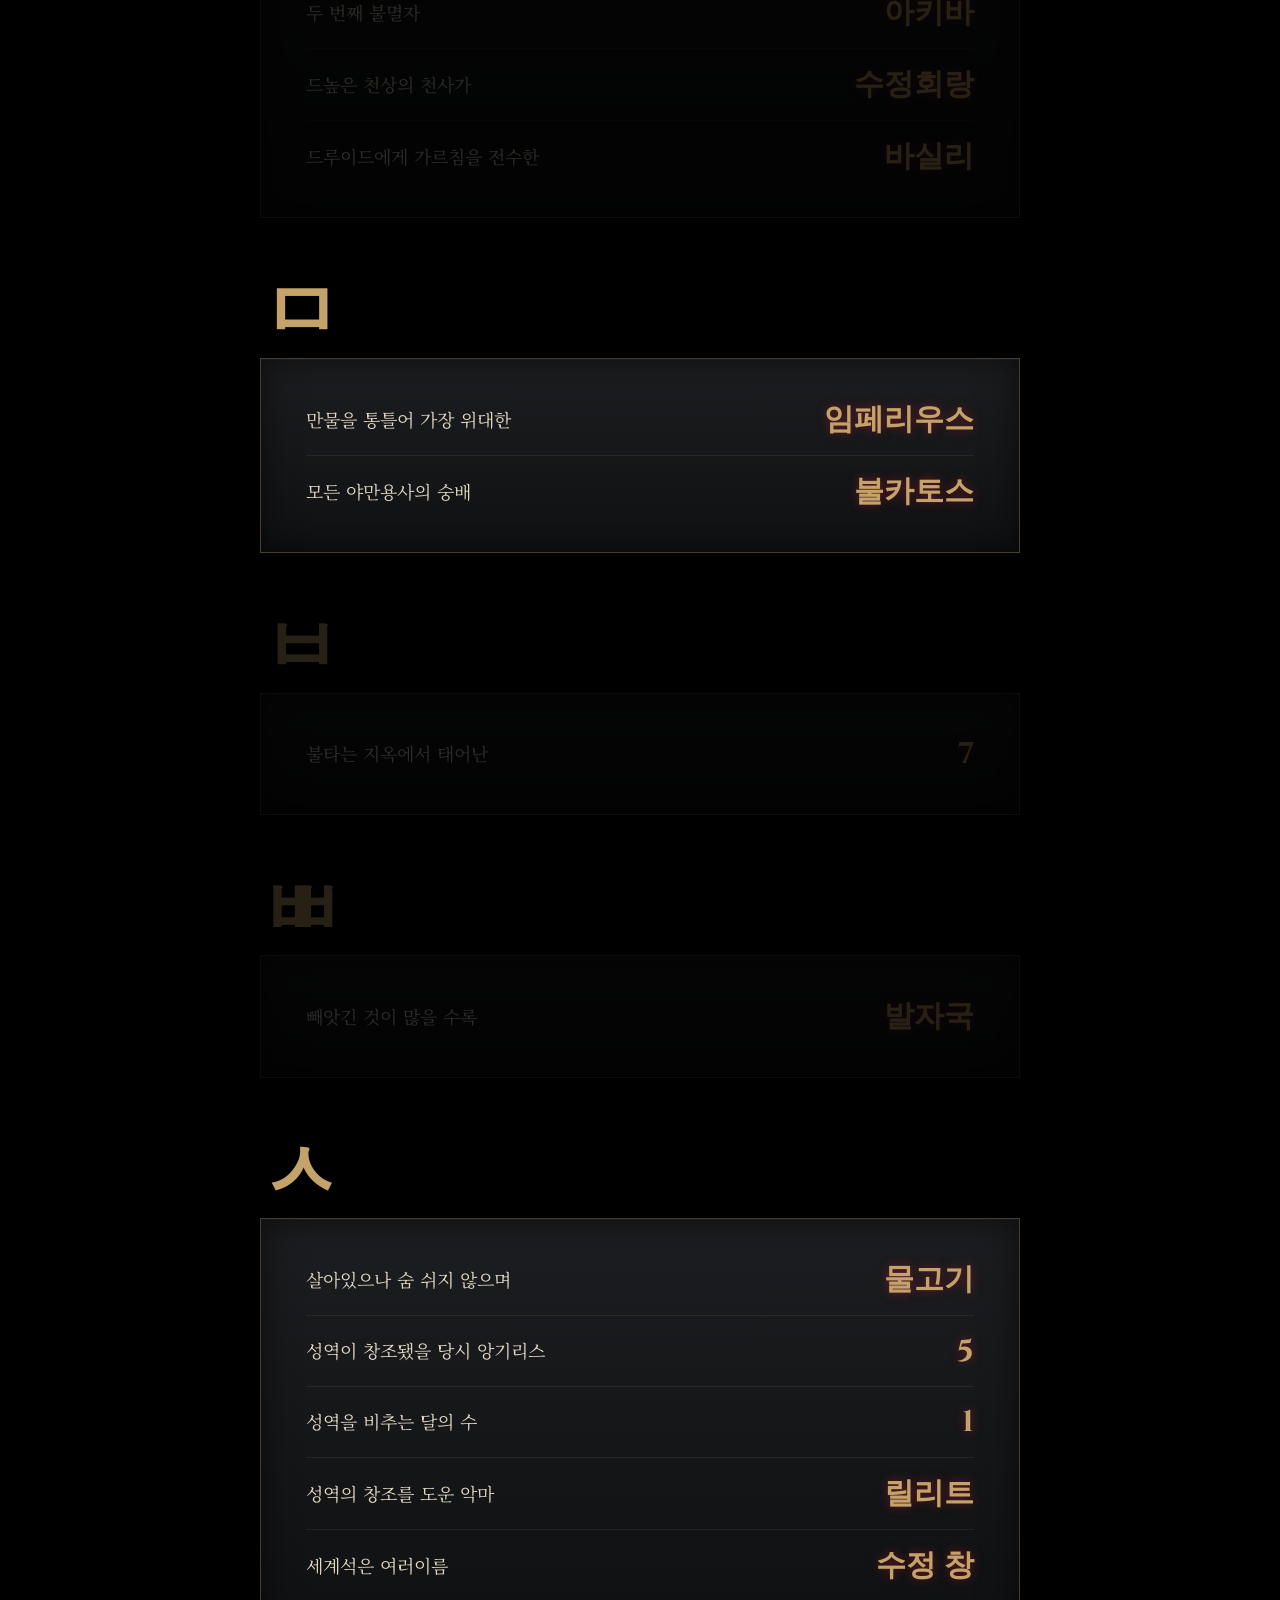
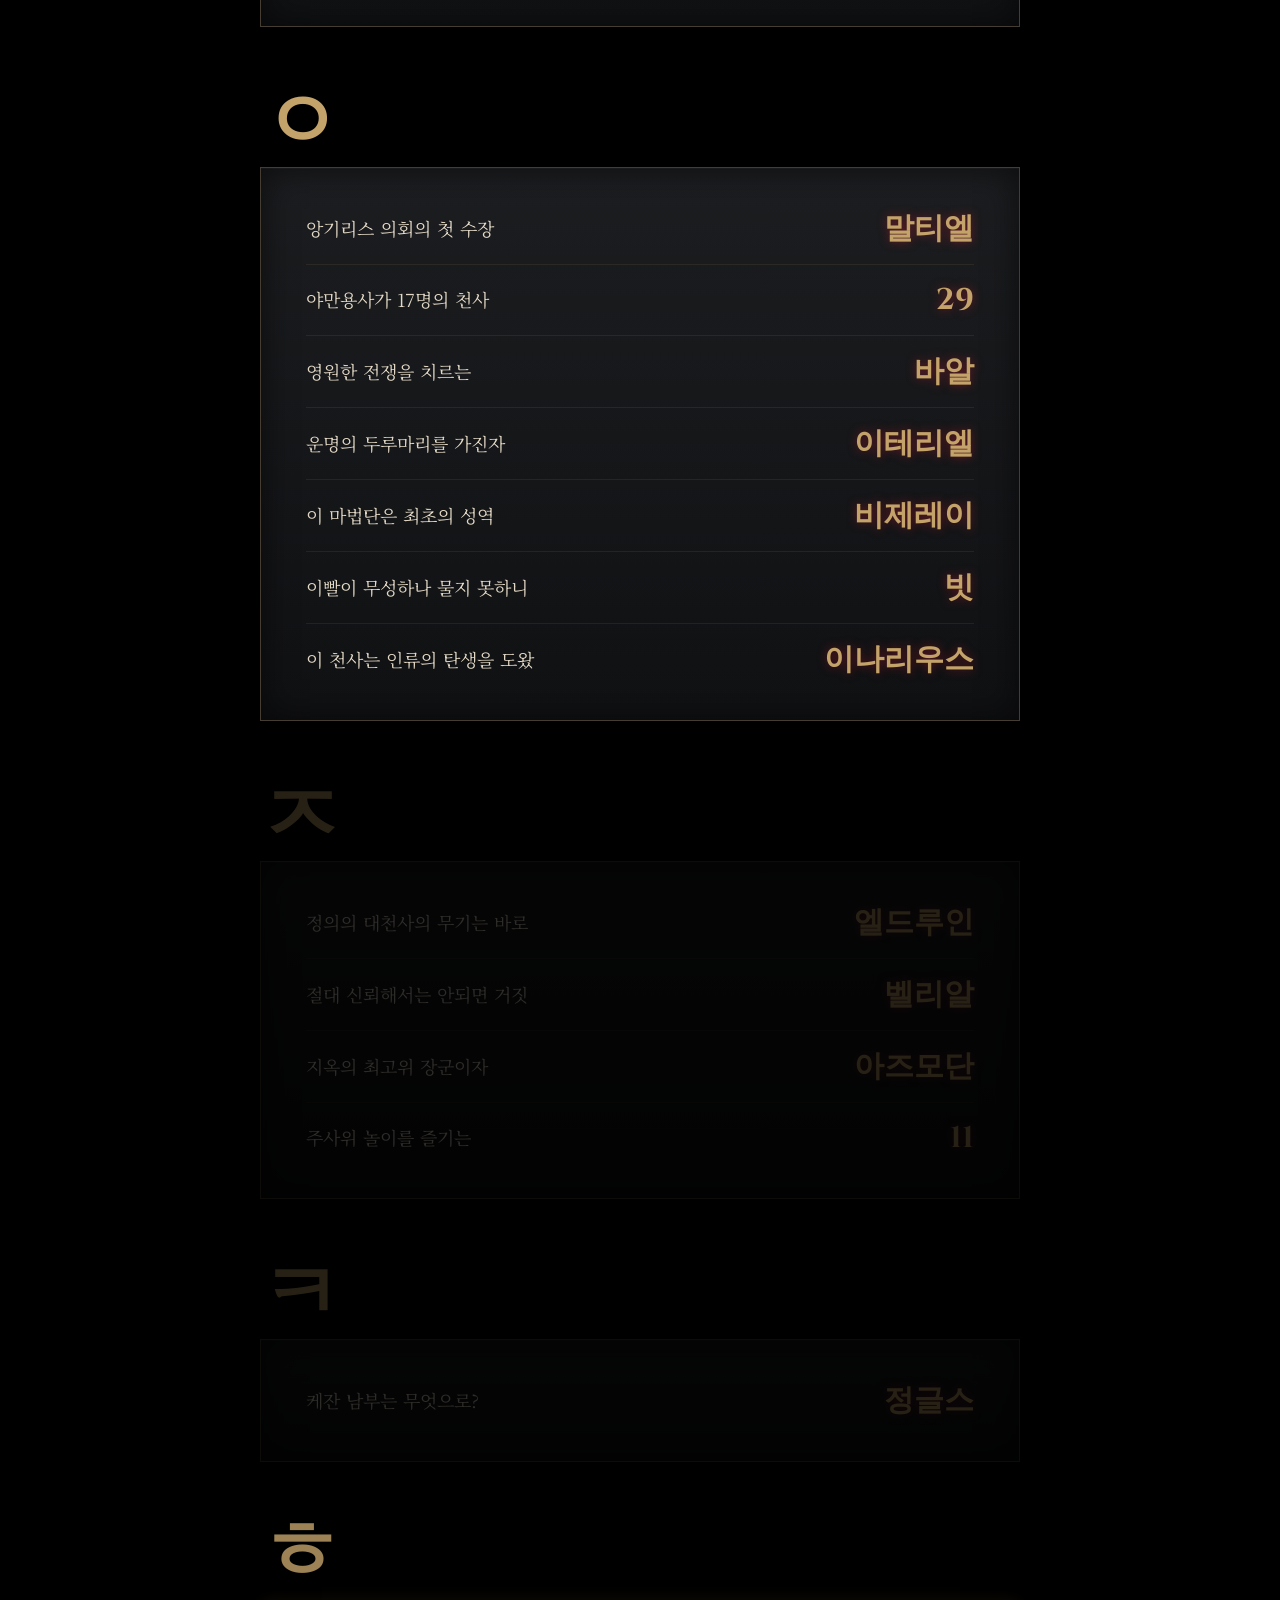
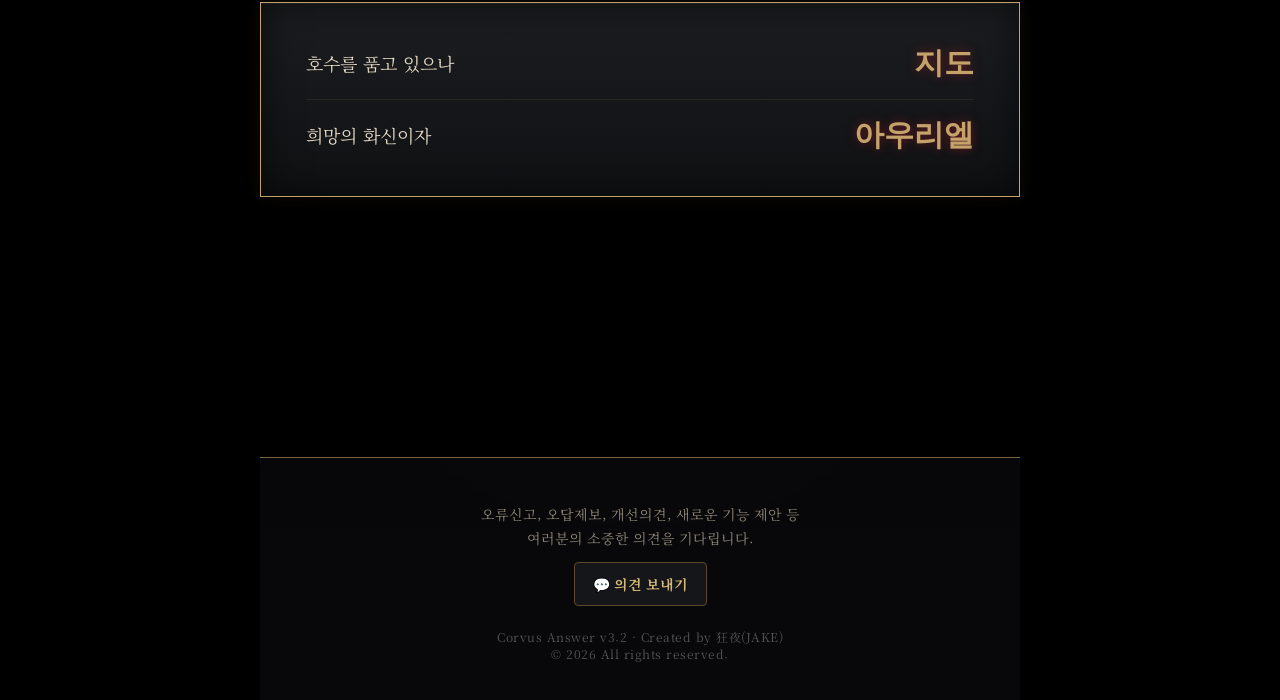
==== commit b2088c24: "Update index.html" ====
--- a/index.html
+++ b/index.html
@@ -106,6 +106,7 @@
             <div><div class="box1">정의의 대천사의 무기는 바로</div><div class="box2">엘드루인</div></div>
             <div><div class="box1">절대 신뢰해서는 안되면 거짓</div><div class="box2">벨리알</div></div>
             <div><div class="box1">지옥의 최고위 장군이자</div><div class="box2">아즈모단</div></div>
+			<div><div class="box1">주사위 놀이를 즐기는</div><div class="box2">11</div></div>
         </div>
         <div class="panel" id="s11-panel">
             <div><div class="box1">케잔 남부는 무엇으로?</div><div class="box2">정글스</div></div>
